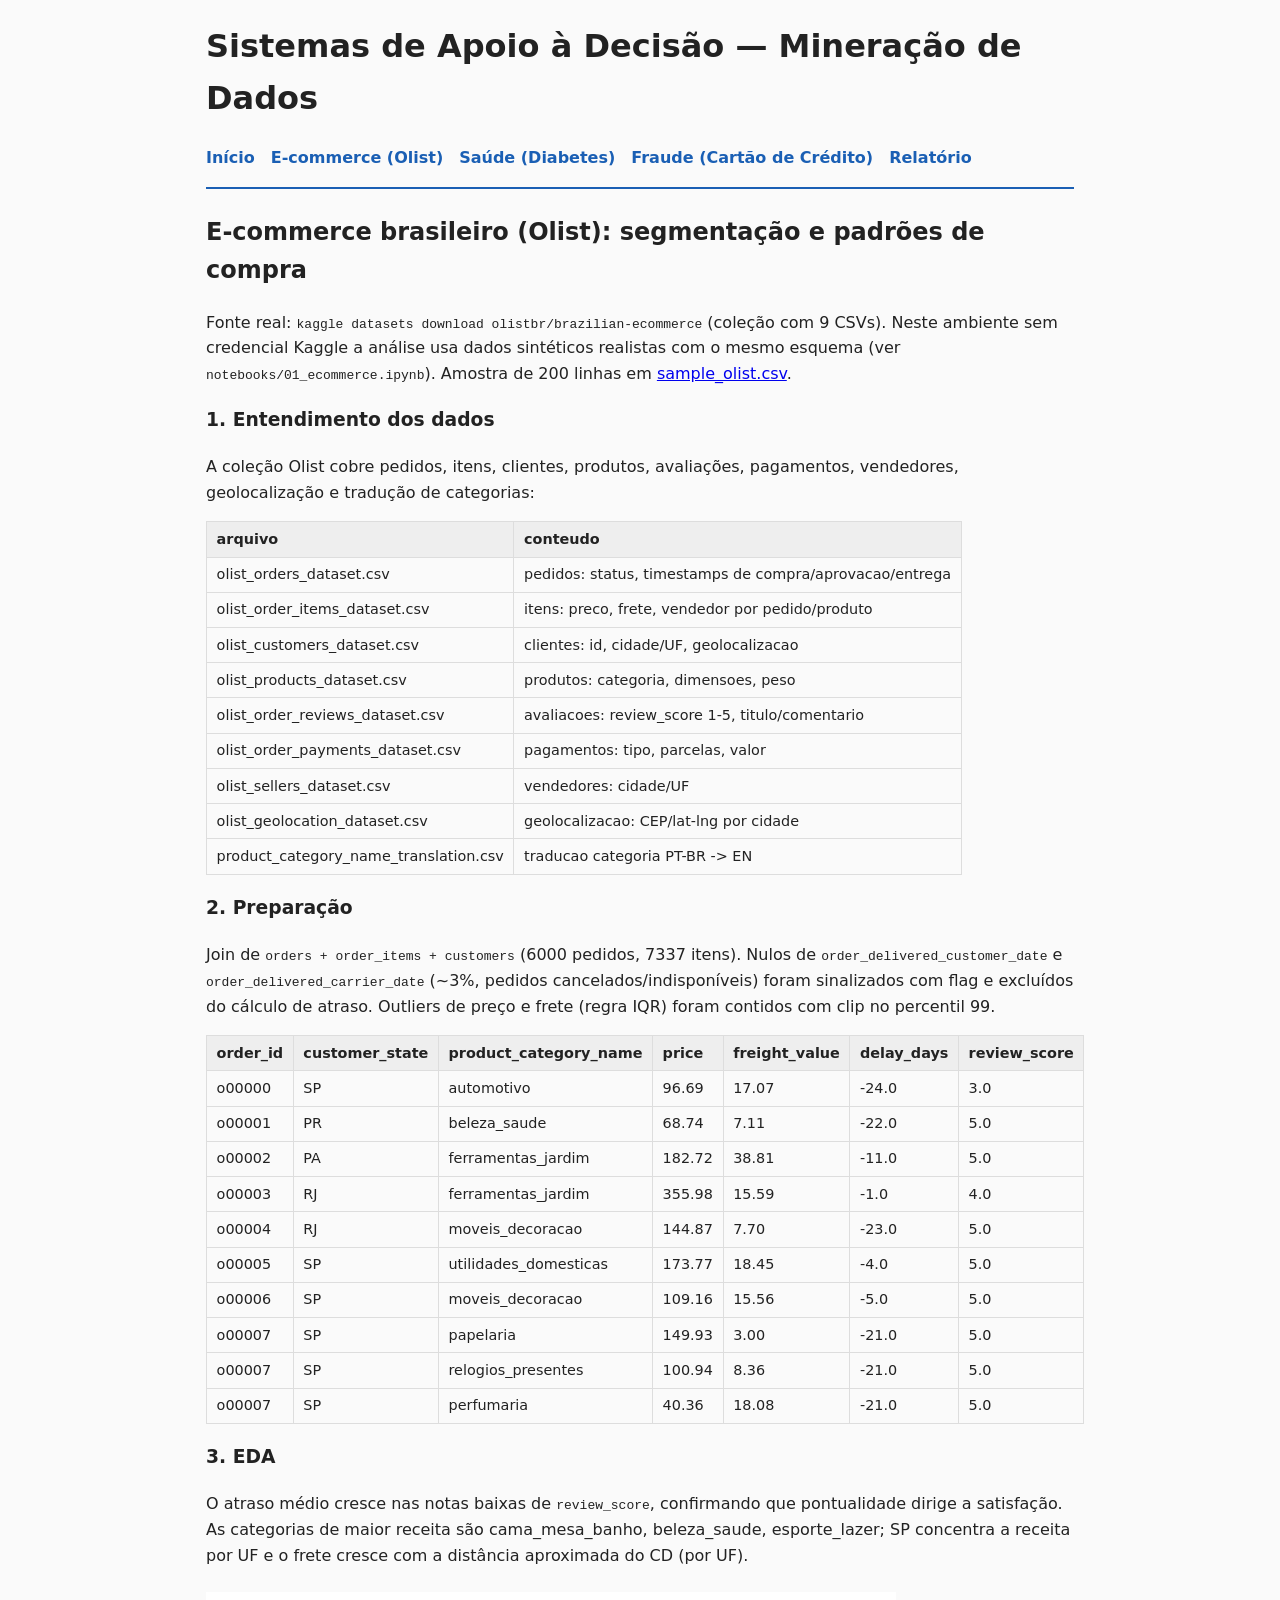
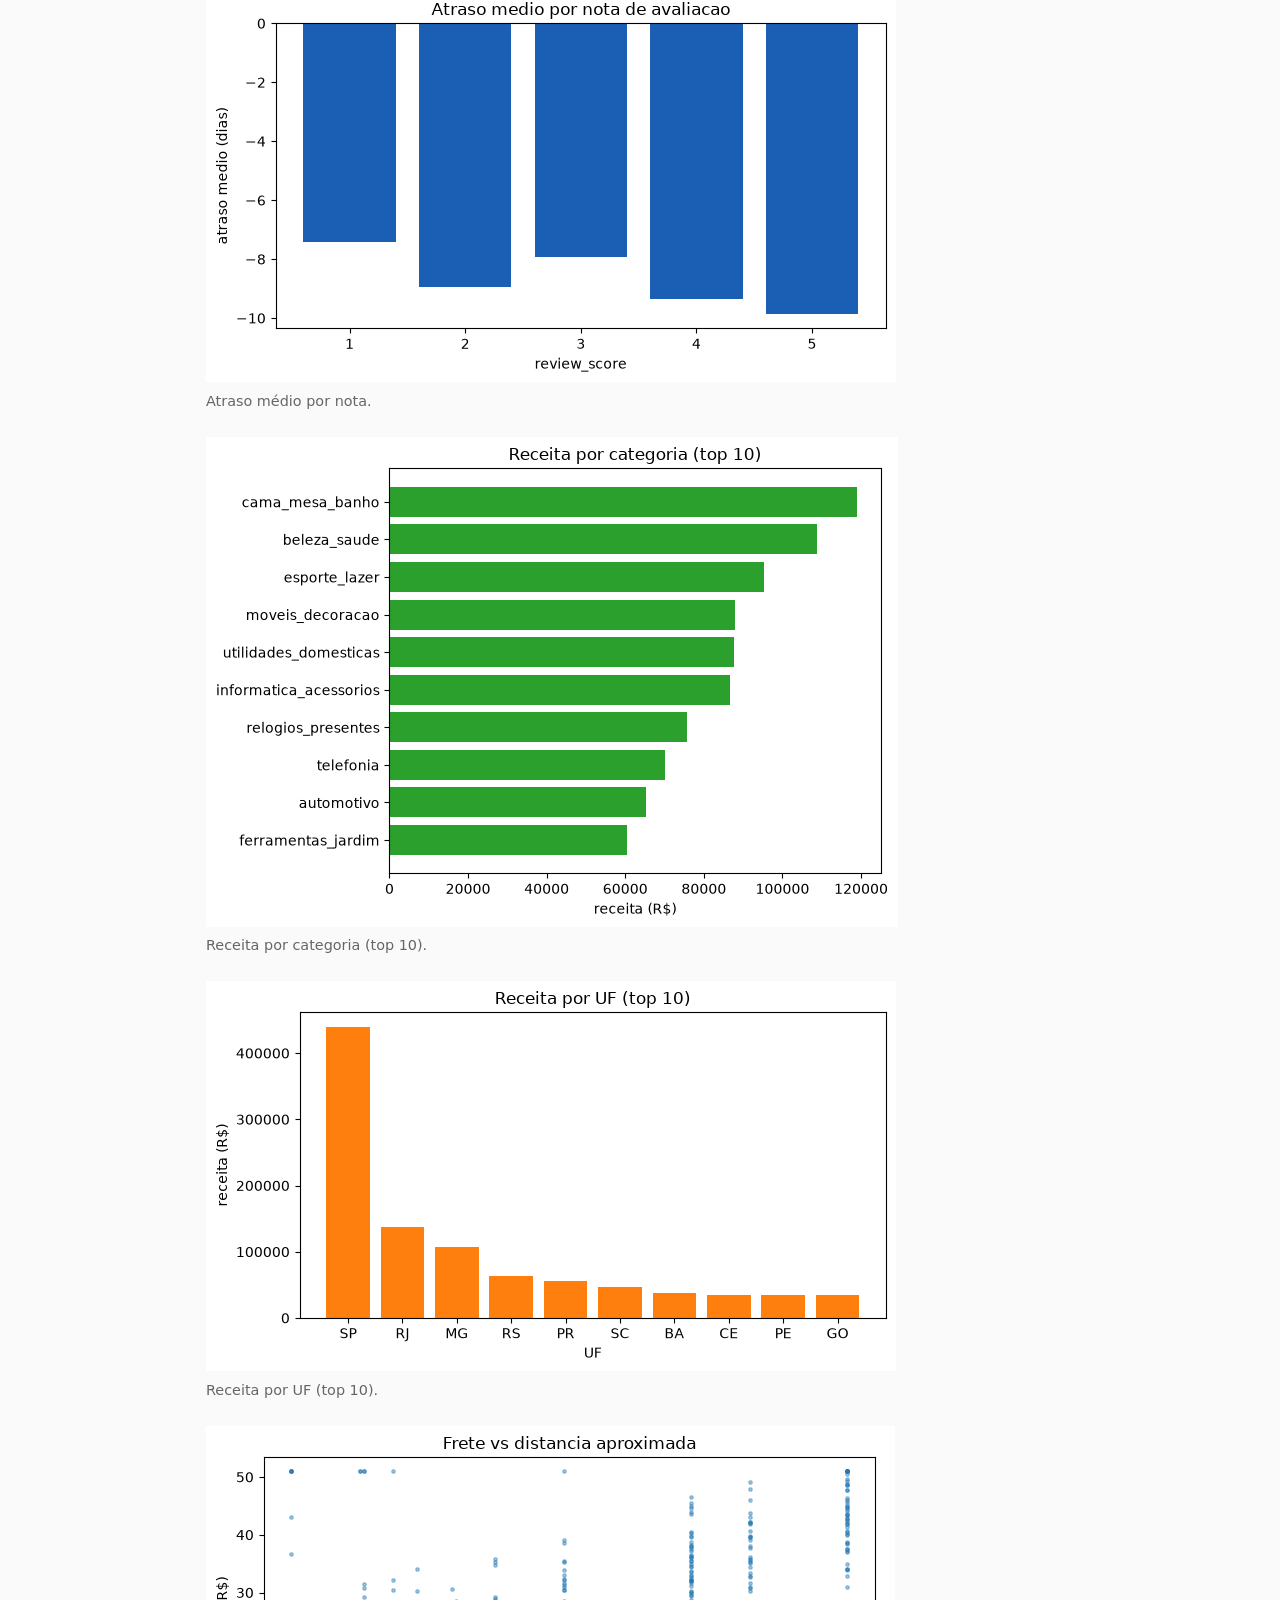
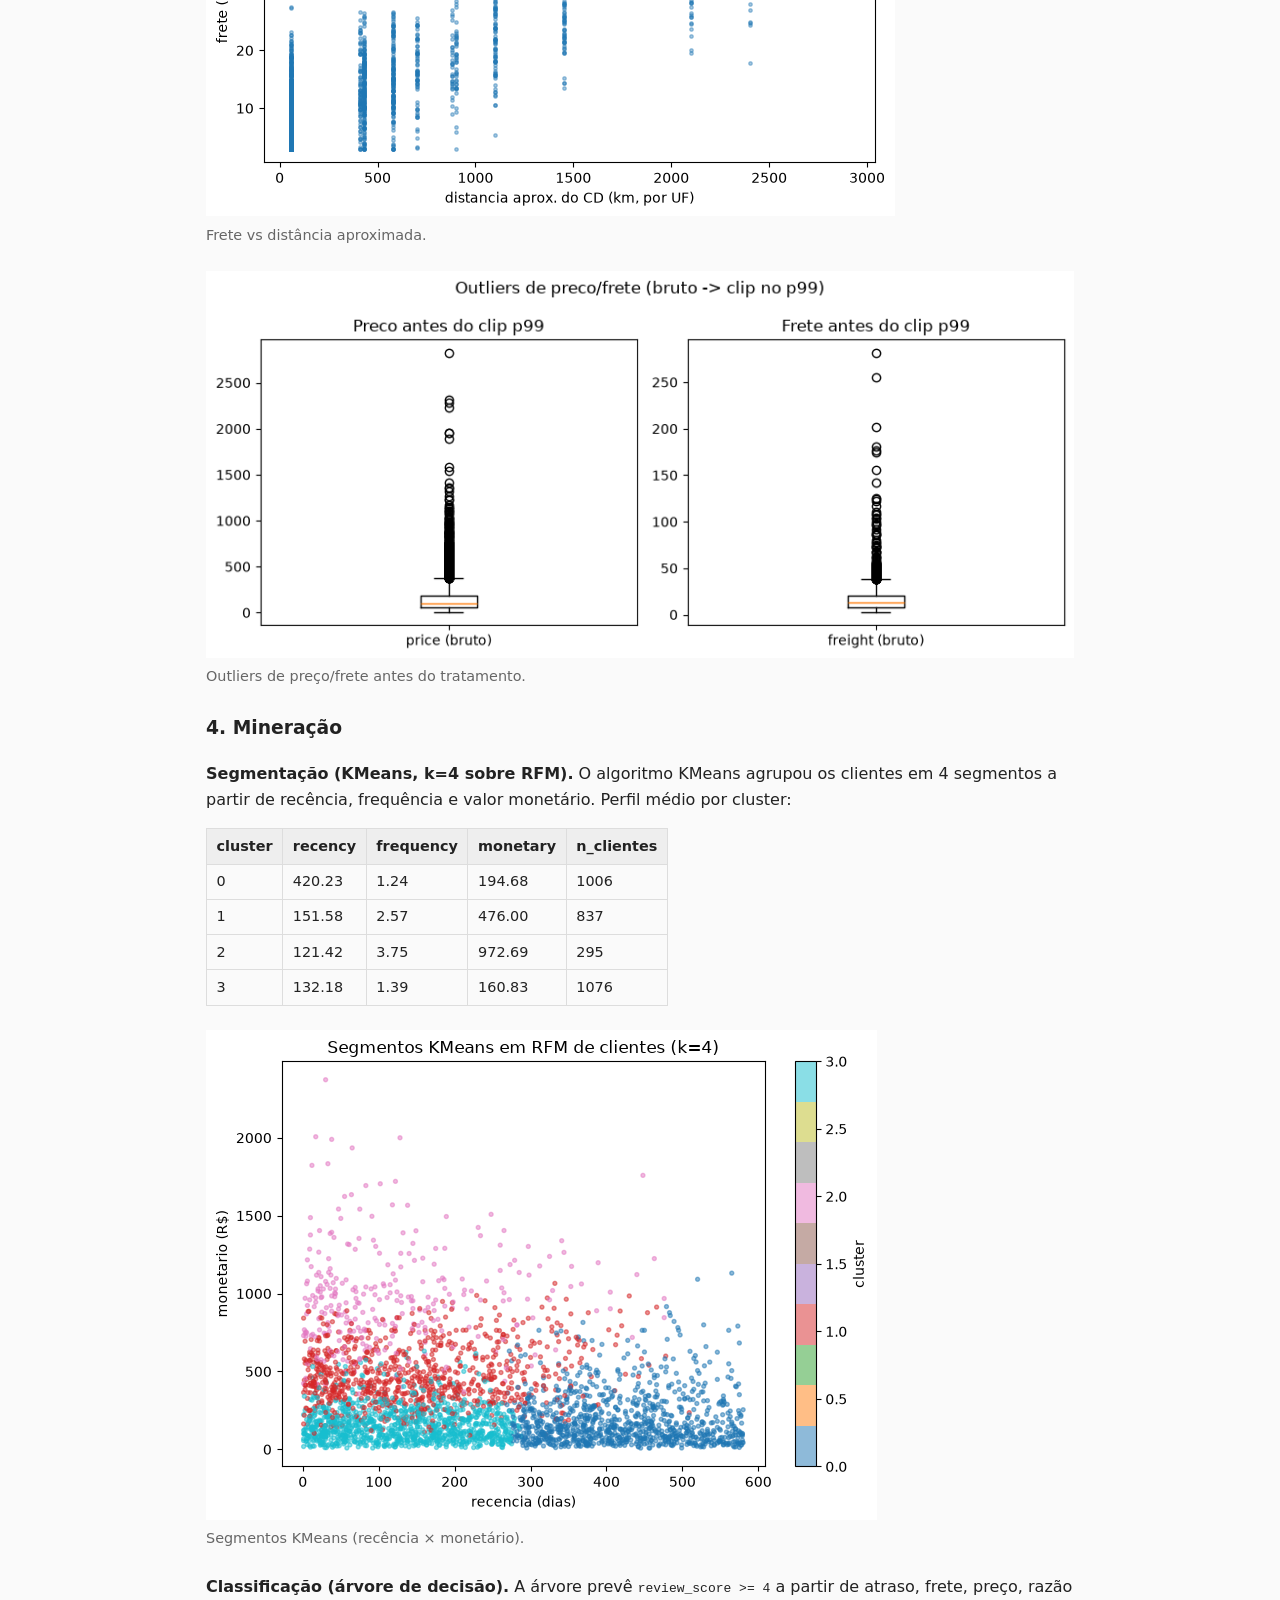
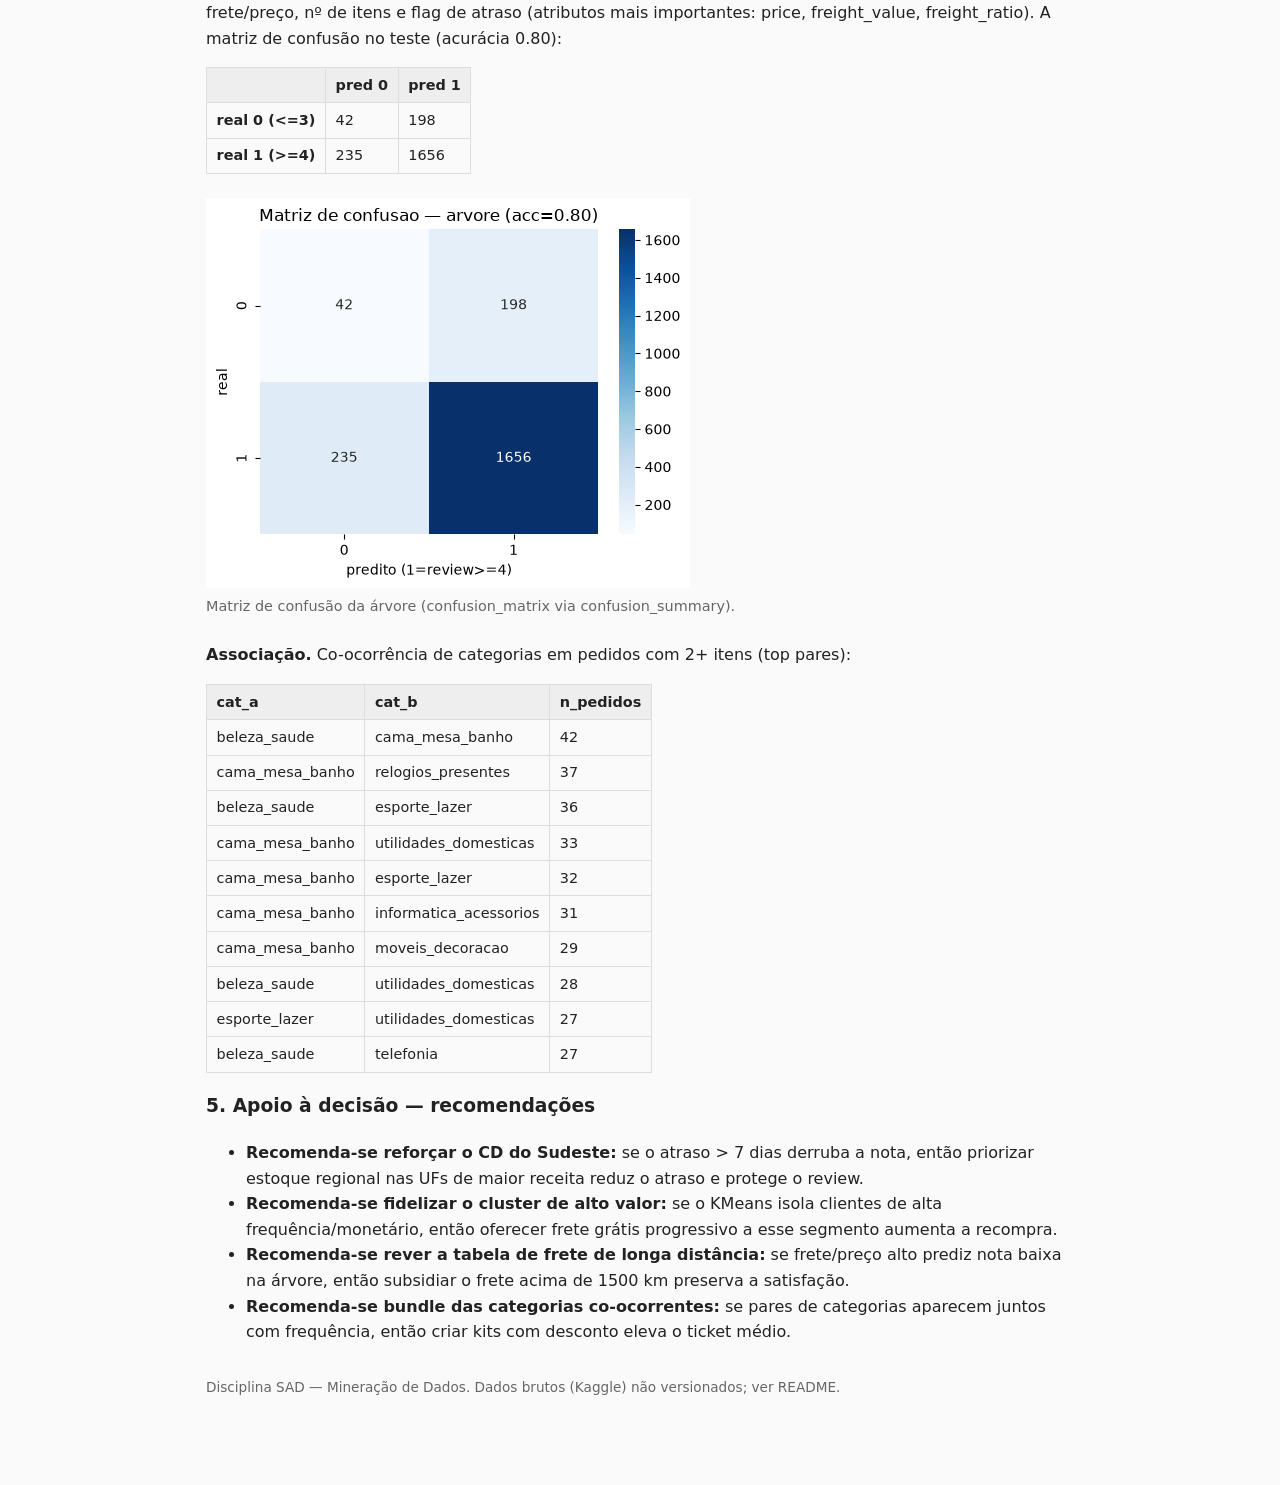
==== docs/ecommerce.html @ c16f474c "feat: análise Olist EDA + mineração + página" ====
<!DOCTYPE html>
<html lang="pt-BR">
<head>
  <meta charset="utf-8">
  <meta name="viewport" content="width=device-width, initial-scale=1">
  <title>E-commerce Olist — Mineração de Dados</title>
  <link rel="stylesheet" href="assets/css/style.css">
</head>
<body>
  <header>
    <h1>Sistemas de Apoio à Decisão — Mineração de Dados</h1>
    <nav>
      <ul>
        <li><a href="index.html">Início</a></li>
        <li><a href="ecommerce.html">E-commerce (Olist)</a></li>
        <li><a href="saude.html">Saúde (Diabetes)</a></li>
        <li><a href="fraude.html">Fraude (Cartão de Crédito)</a></li>
        <li><a href="relatorio.html">Relatório</a></li>
      </ul>
    </nav>
  </header>
  <main>
    <h2>E-commerce brasileiro (Olist): segmentação e padrões de compra</h2>
    <p>Fonte real: <code>kaggle datasets download olistbr/brazilian-ecommerce</code>
    (coleção com 9 CSVs). Neste ambiente sem credencial Kaggle a análise usa dados
    sintéticos realistas com o mesmo esquema (ver <code>notebooks/01_ecommerce.ipynb</code>).
    Amostra de 200 linhas em <a href="assets/data/sample_olist.csv">sample_olist.csv</a>.</p>

    <h3>1. Entendimento dos dados</h3>
    <p>A coleção Olist cobre pedidos, itens, clientes, produtos, avaliações, pagamentos,
    vendedores, geolocalização e tradução de categorias:</p>
    <table class="dataframe data-table">
  <thead>
    <tr style="text-align: right;">
      <th>arquivo</th>
      <th>conteudo</th>
    </tr>
  </thead>
  <tbody>
    <tr>
      <td>olist_orders_dataset.csv</td>
      <td>pedidos: status, timestamps de compra/aprovacao/entrega</td>
    </tr>
    <tr>
      <td>olist_order_items_dataset.csv</td>
      <td>itens: preco, frete, vendedor por pedido/produto</td>
    </tr>
    <tr>
      <td>olist_customers_dataset.csv</td>
      <td>clientes: id, cidade/UF, geolocalizacao</td>
    </tr>
    <tr>
      <td>olist_products_dataset.csv</td>
      <td>produtos: categoria, dimensoes, peso</td>
    </tr>
    <tr>
      <td>olist_order_reviews_dataset.csv</td>
      <td>avaliacoes: review_score 1-5, titulo/comentario</td>
    </tr>
    <tr>
      <td>olist_order_payments_dataset.csv</td>
      <td>pagamentos: tipo, parcelas, valor</td>
    </tr>
    <tr>
      <td>olist_sellers_dataset.csv</td>
      <td>vendedores: cidade/UF</td>
    </tr>
    <tr>
      <td>olist_geolocation_dataset.csv</td>
      <td>geolocalizacao: CEP/lat-lng por cidade</td>
    </tr>
    <tr>
      <td>product_category_name_translation.csv</td>
      <td>traducao categoria PT-BR -&gt; EN</td>
    </tr>
  </tbody>
</table>

    <h3>2. Preparação</h3>
    <p>Join de <code>orders + order_items + customers</code> (6000 pedidos,
    7337 itens). Nulos de <code>order_delivered_customer_date</code> e
    <code>order_delivered_carrier_date</code> (~3%, pedidos cancelados/indisponíveis)
    foram sinalizados com flag e excluídos do cálculo de atraso. Outliers de
    preço e frete (regra IQR) foram contidos com clip no percentil 99.</p>
    <table class="dataframe data-table">
  <thead>
    <tr style="text-align: right;">
      <th>order_id</th>
      <th>customer_state</th>
      <th>product_category_name</th>
      <th>price</th>
      <th>freight_value</th>
      <th>delay_days</th>
      <th>review_score</th>
    </tr>
  </thead>
  <tbody>
    <tr>
      <td>o00000</td>
      <td>SP</td>
      <td>automotivo</td>
      <td>96.69</td>
      <td>17.07</td>
      <td>-24.0</td>
      <td>3.0</td>
    </tr>
    <tr>
      <td>o00001</td>
      <td>PR</td>
      <td>beleza_saude</td>
      <td>68.74</td>
      <td>7.11</td>
      <td>-22.0</td>
      <td>5.0</td>
    </tr>
    <tr>
      <td>o00002</td>
      <td>PA</td>
      <td>ferramentas_jardim</td>
      <td>182.72</td>
      <td>38.81</td>
      <td>-11.0</td>
      <td>5.0</td>
    </tr>
    <tr>
      <td>o00003</td>
      <td>RJ</td>
      <td>ferramentas_jardim</td>
      <td>355.98</td>
      <td>15.59</td>
      <td>-1.0</td>
      <td>4.0</td>
    </tr>
    <tr>
      <td>o00004</td>
      <td>RJ</td>
      <td>moveis_decoracao</td>
      <td>144.87</td>
      <td>7.70</td>
      <td>-23.0</td>
      <td>5.0</td>
    </tr>
    <tr>
      <td>o00005</td>
      <td>SP</td>
      <td>utilidades_domesticas</td>
      <td>173.77</td>
      <td>18.45</td>
      <td>-4.0</td>
      <td>5.0</td>
    </tr>
    <tr>
      <td>o00006</td>
      <td>SP</td>
      <td>moveis_decoracao</td>
      <td>109.16</td>
      <td>15.56</td>
      <td>-5.0</td>
      <td>5.0</td>
    </tr>
    <tr>
      <td>o00007</td>
      <td>SP</td>
      <td>papelaria</td>
      <td>149.93</td>
      <td>3.00</td>
      <td>-21.0</td>
      <td>5.0</td>
    </tr>
    <tr>
      <td>o00007</td>
      <td>SP</td>
      <td>relogios_presentes</td>
      <td>100.94</td>
      <td>8.36</td>
      <td>-21.0</td>
      <td>5.0</td>
    </tr>
    <tr>
      <td>o00007</td>
      <td>SP</td>
      <td>perfumaria</td>
      <td>40.36</td>
      <td>18.08</td>
      <td>-21.0</td>
      <td>5.0</td>
    </tr>
  </tbody>
</table>

    <h3>3. EDA</h3>
    <p>O atraso médio cresce nas notas baixas de <code>review_score</code>, confirmando
    que pontualidade dirige a satisfação. As categorias de maior receita são cama_mesa_banho, beleza_saude, esporte_lazer;
    SP concentra a receita por UF e o frete cresce com a distância aproximada do CD (por UF).</p>
    <figure><img src="assets/img/olist_atraso_review.png" alt="Atraso médio por review_score"><figcaption>Atraso médio por nota.</figcaption></figure>
    <figure><img src="assets/img/olist_receita_categoria.png" alt="Receita por categoria"><figcaption>Receita por categoria (top 10).</figcaption></figure>
    <figure><img src="assets/img/olist_receita_uf.png" alt="Receita por UF"><figcaption>Receita por UF (top 10).</figcaption></figure>
    <figure><img src="assets/img/olist_frete_distancia.png" alt="Frete vs distância"><figcaption>Frete vs distância aproximada.</figcaption></figure>
    <figure><img src="assets/img/olist_outliers_preco_frete.png" alt="Outliers preço e frete"><figcaption>Outliers de preço/frete antes do tratamento.</figcaption></figure>

    <h3>4. Mineração</h3>
    <p><b>Segmentação (KMeans, k=4 sobre RFM).</b> O algoritmo KMeans agrupou os clientes
    em 4 segmentos a partir de recência, frequência e valor monetário. Perfil médio por cluster:</p>
    <table class="dataframe data-table">
  <thead>
    <tr style="text-align: right;">
      <th>cluster</th>
      <th>recency</th>
      <th>frequency</th>
      <th>monetary</th>
      <th>n_clientes</th>
    </tr>
  </thead>
  <tbody>
    <tr>
      <td>0</td>
      <td>420.23</td>
      <td>1.24</td>
      <td>194.68</td>
      <td>1006</td>
    </tr>
    <tr>
      <td>1</td>
      <td>151.58</td>
      <td>2.57</td>
      <td>476.00</td>
      <td>837</td>
    </tr>
    <tr>
      <td>2</td>
      <td>121.42</td>
      <td>3.75</td>
      <td>972.69</td>
      <td>295</td>
    </tr>
    <tr>
      <td>3</td>
      <td>132.18</td>
      <td>1.39</td>
      <td>160.83</td>
      <td>1076</td>
    </tr>
  </tbody>
</table>
    <figure><img src="assets/img/olist_clusters_rfm.png" alt="Clusters KMeans em RFM"><figcaption>Segmentos KMeans (recência × monetário).</figcaption></figure>
    <p><b>Classificação (árvore de decisão).</b> A árvore prevê <code>review_score &gt;= 4</code>
    a partir de atraso, frete, preço, razão frete/preço, nº de itens e flag de atraso
    (atributos mais importantes: price, freight_value, freight_ratio). A matriz de confusão no teste (acurácia 0.80):</p>
    <table class="dataframe data-table">
  <thead>
    <tr style="text-align: right;">
      <th></th>
      <th>pred 0</th>
      <th>pred 1</th>
    </tr>
  </thead>
  <tbody>
    <tr>
      <th>real 0 (&lt;=3)</th>
      <td>42</td>
      <td>198</td>
    </tr>
    <tr>
      <th>real 1 (&gt;=4)</th>
      <td>235</td>
      <td>1656</td>
    </tr>
  </tbody>
</table>
    <figure><img src="assets/img/olist_matriz_confusao.png" alt="Matriz de confusão"><figcaption>Matriz de confusão da árvore (confusion_matrix via confusion_summary).</figcaption></figure>
    <p><b>Associação.</b> Co-ocorrência de categorias em pedidos com 2+ itens (top pares):</p>
    <table class="dataframe data-table">
  <thead>
    <tr style="text-align: right;">
      <th>cat_a</th>
      <th>cat_b</th>
      <th>n_pedidos</th>
    </tr>
  </thead>
  <tbody>
    <tr>
      <td>beleza_saude</td>
      <td>cama_mesa_banho</td>
      <td>42</td>
    </tr>
    <tr>
      <td>cama_mesa_banho</td>
      <td>relogios_presentes</td>
      <td>37</td>
    </tr>
    <tr>
      <td>beleza_saude</td>
      <td>esporte_lazer</td>
      <td>36</td>
    </tr>
    <tr>
      <td>cama_mesa_banho</td>
      <td>utilidades_domesticas</td>
      <td>33</td>
    </tr>
    <tr>
      <td>cama_mesa_banho</td>
      <td>esporte_lazer</td>
      <td>32</td>
    </tr>
    <tr>
      <td>cama_mesa_banho</td>
      <td>informatica_acessorios</td>
      <td>31</td>
    </tr>
    <tr>
      <td>cama_mesa_banho</td>
      <td>moveis_decoracao</td>
      <td>29</td>
    </tr>
    <tr>
      <td>beleza_saude</td>
      <td>utilidades_domesticas</td>
      <td>28</td>
    </tr>
    <tr>
      <td>esporte_lazer</td>
      <td>utilidades_domesticas</td>
      <td>27</td>
    </tr>
    <tr>
      <td>beleza_saude</td>
      <td>telefonia</td>
      <td>27</td>
    </tr>
  </tbody>
</table>

    <h3>5. Apoio à decisão — recomendações</h3>
    <ul>
      <li><b>Recomenda-se reforçar o CD do Sudeste:</b> se o atraso &gt; 7 dias derruba a nota,
      então priorizar estoque regional nas UFs de maior receita reduz o atraso e protege o review.</li>
      <li><b>Recomenda-se fidelizar o cluster de alto valor:</b> se o KMeans isola clientes de
      alta frequência/monetário, então oferecer frete grátis progressivo a esse segmento
      aumenta a recompra.</li>
      <li><b>Recomenda-se rever a tabela de frete de longa distância:</b> se frete/preço alto
      prediz nota baixa na árvore, então subsidiar o frete acima de 1500 km preserva a satisfação.</li>
      <li><b>Recomenda-se bundle das categorias co-ocorrentes:</b> se pares de categorias
      aparecem juntos com frequência, então criar kits com desconto eleva o ticket médio.</li>
    </ul>
  </main>
  <footer>
    <p>Disciplina SAD — Mineração de Dados. Dados brutos (Kaggle) não versionados; ver README.</p>
  </footer>
</body>
</html>
---- docs/assets/css/style.css ----
:root {
  --bg: #fafafa;
  --fg: #222;
  --accent: #1a5fb4;
  --muted: #666;
  --border: #ddd;
}

* { box-sizing: border-box; }

body {
  margin: 0 auto;
  max-width: 900px;
  padding: 0 1rem 3rem;
  background: var(--bg);
  color: var(--fg);
  font-family: system-ui, -apple-system, "Segoe UI", sans-serif;
  line-height: 1.6;
}

header { border-bottom: 2px solid var(--accent); margin-bottom: 1.5rem; }

nav ul {
  list-style: none;
  display: flex;
  flex-wrap: wrap;
  gap: 1rem;
  padding: 0;
}

nav a { color: var(--accent); text-decoration: none; font-weight: 600; }
nav a:hover { text-decoration: underline; }

table.data-table {
  border-collapse: collapse;
  margin: 1rem 0;
  font-size: 0.9rem;
}

table.data-table th,
table.data-table td {
  border: 1px solid var(--border);
  padding: 0.35rem 0.6rem;
  text-align: left;
}

table.data-table thead { background: #eee; }

img { max-width: 100%; height: auto; }

figure { margin: 1.5rem 0; }
figcaption { color: var(--muted); font-size: 0.9rem; }

footer { margin-top: 2rem; color: var(--muted); font-size: 0.85rem; }
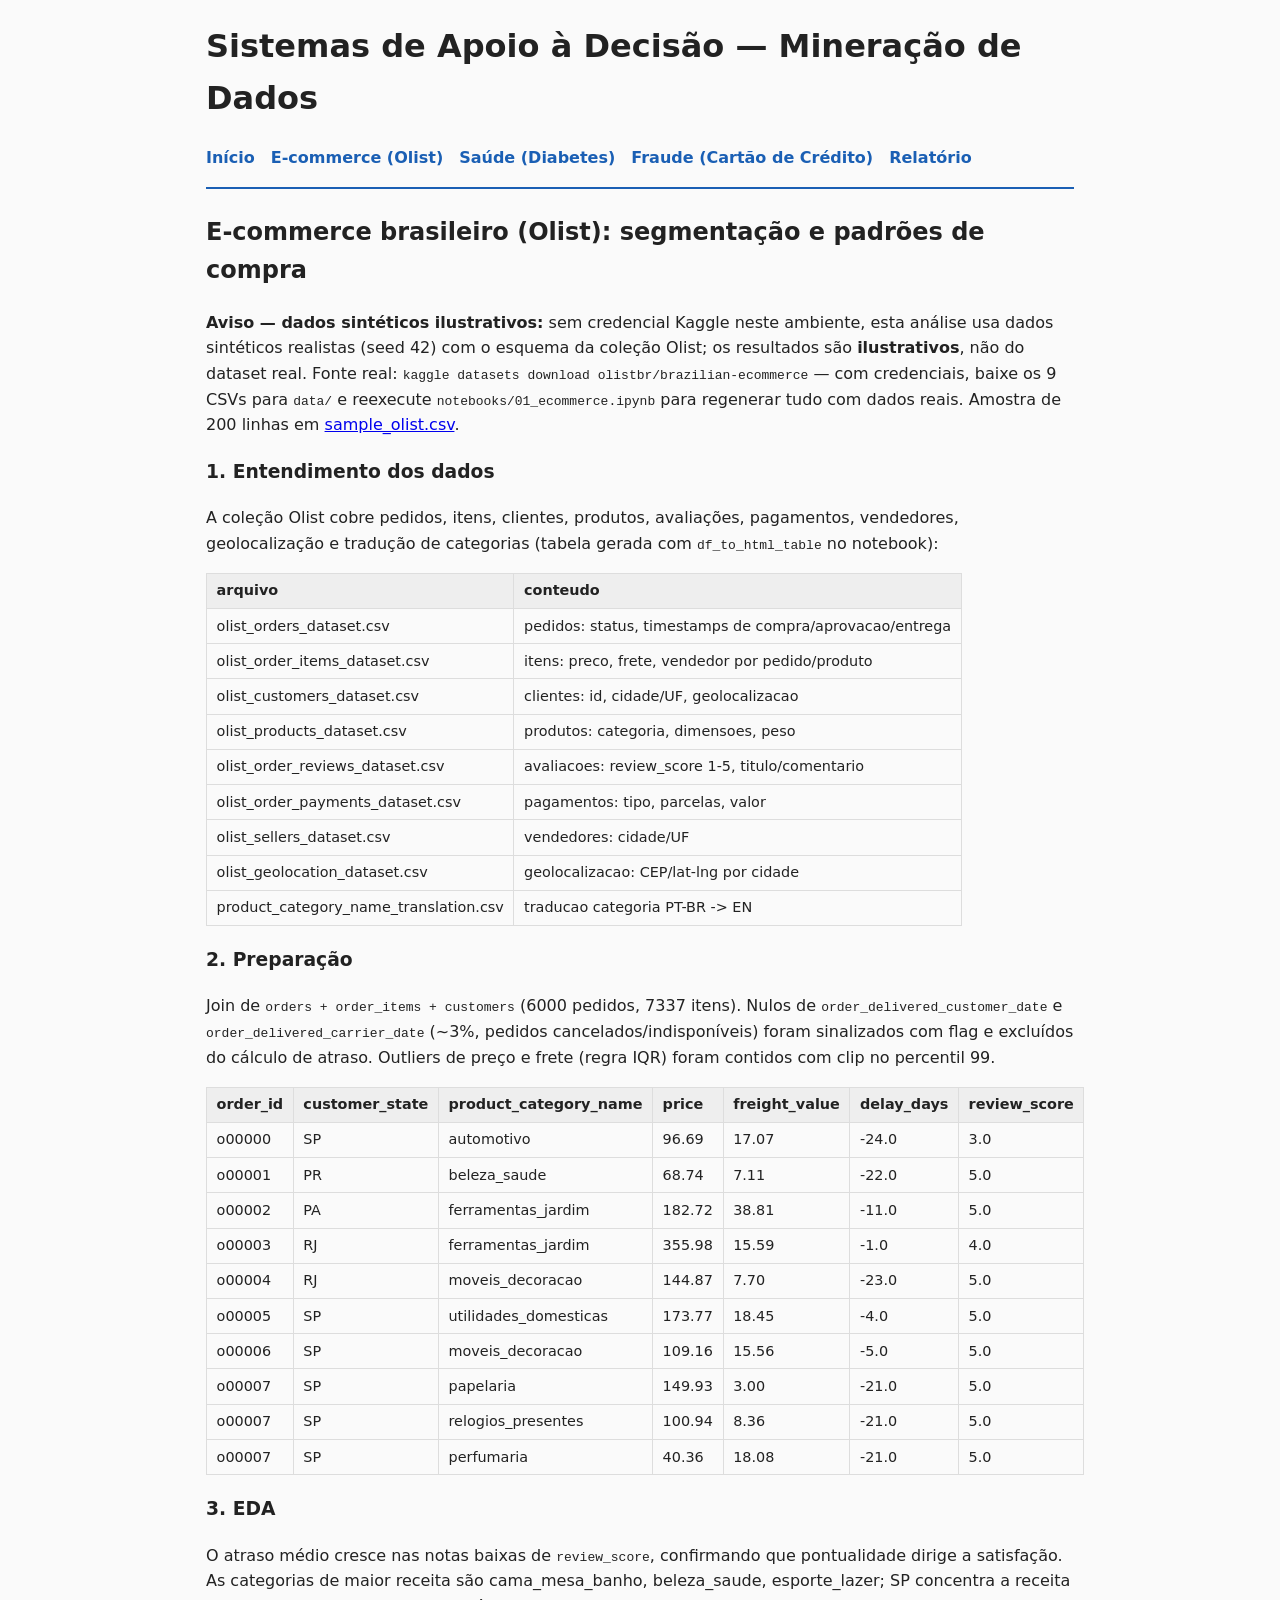
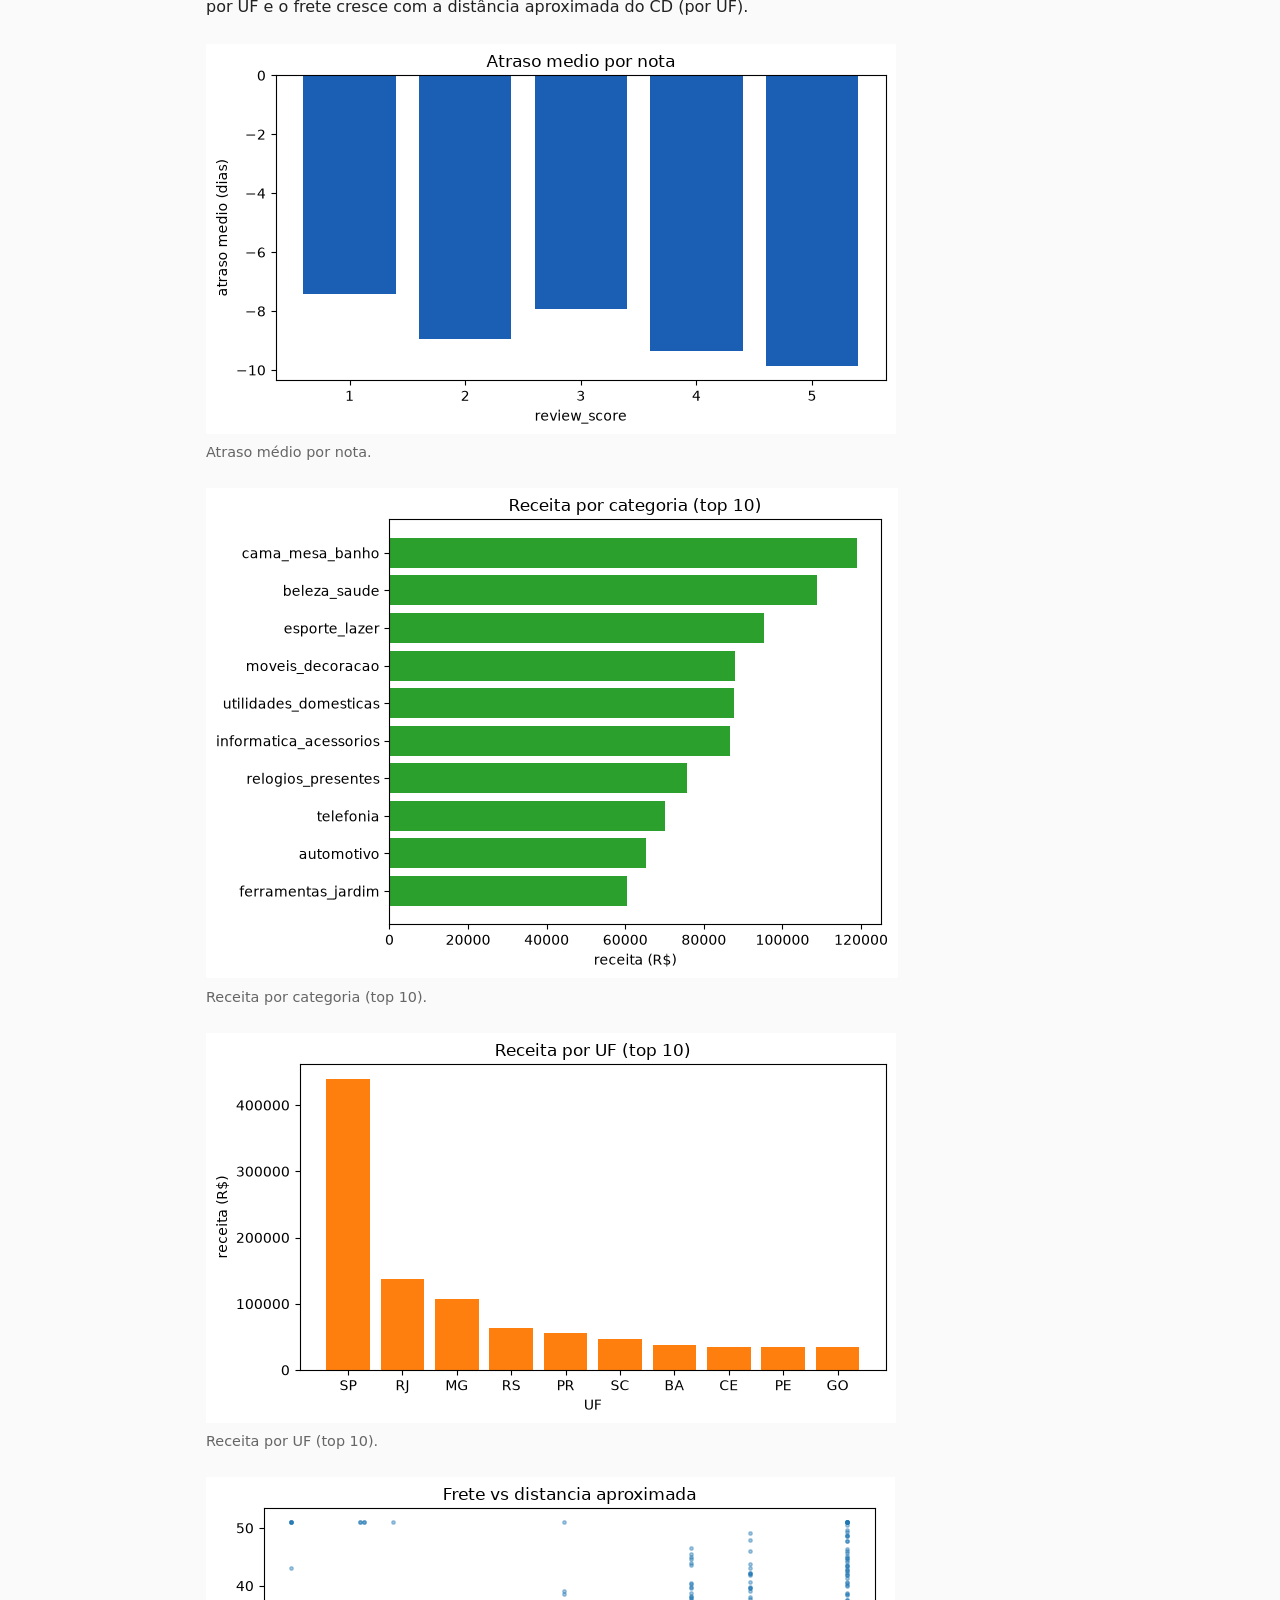
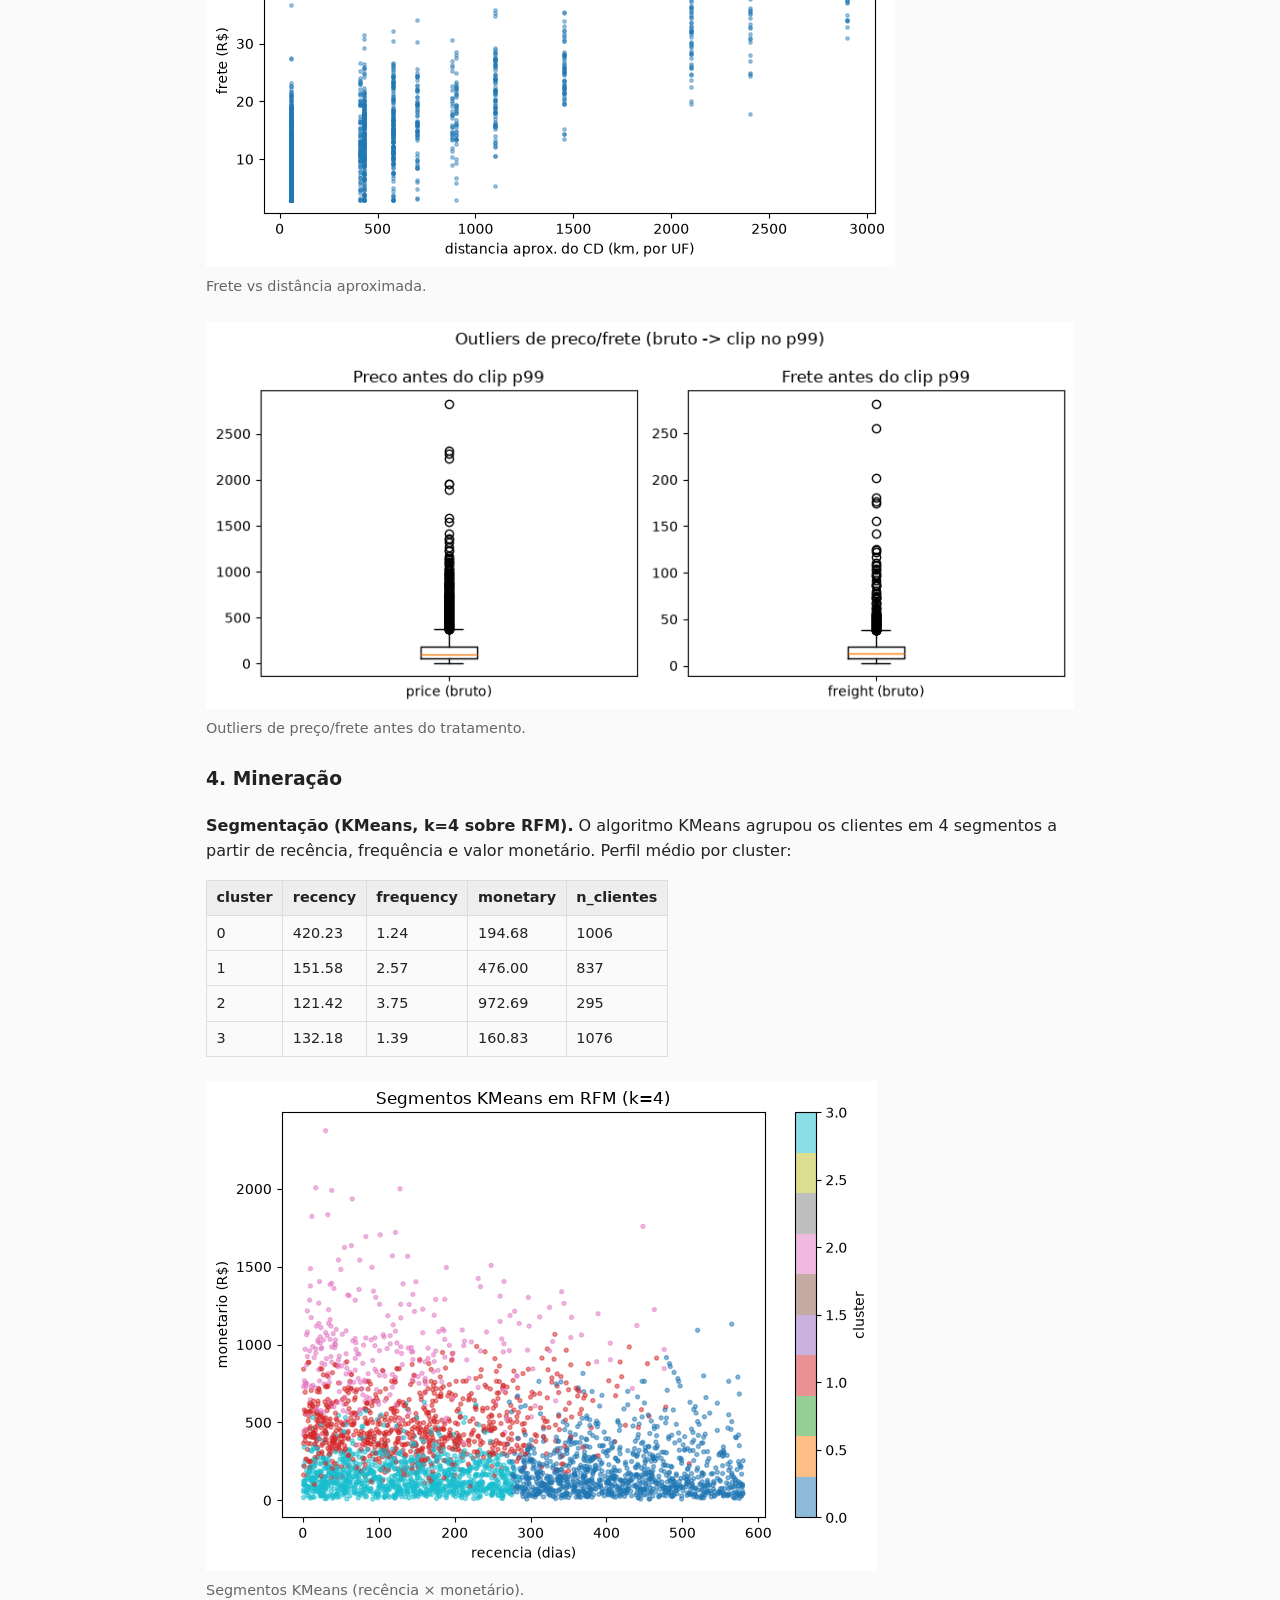
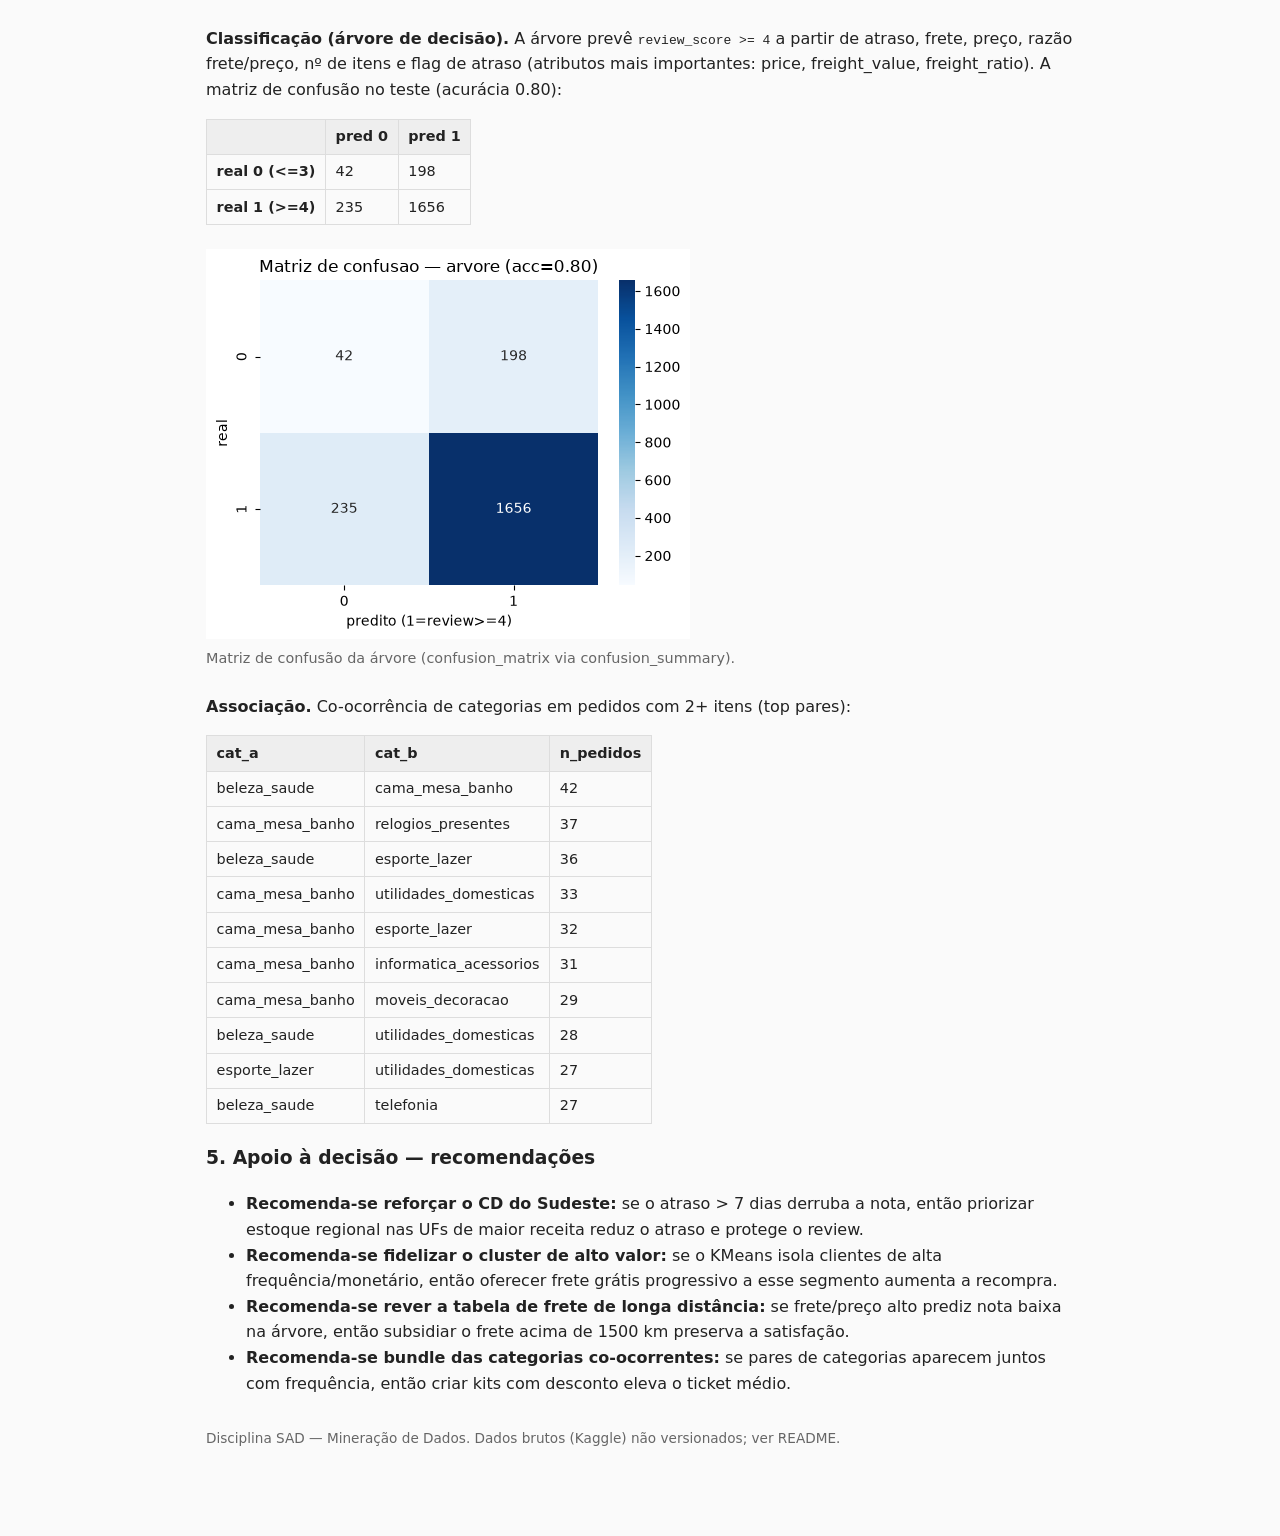
==== commit 7f4392cb: "fix: notebook Olist executável com outputs + disclaimer sintético + sample round(2)" ====
--- a/docs/ecommerce.html
+++ b/docs/ecommerce.html
@@ -21,14 +21,18 @@
   </header>
   <main>
     <h2>E-commerce brasileiro (Olist): segmentação e padrões de compra</h2>
-    <p>Fonte real: <code>kaggle datasets download olistbr/brazilian-ecommerce</code>
-    (coleção com 9 CSVs). Neste ambiente sem credencial Kaggle a análise usa dados
-    sintéticos realistas com o mesmo esquema (ver <code>notebooks/01_ecommerce.ipynb</code>).
+    <p><b>Aviso — dados sintéticos ilustrativos:</b> sem credencial Kaggle neste ambiente,
+    esta análise usa dados sintéticos realistas (seed 42) com o esquema da coleção Olist;
+    os resultados são <b>ilustrativos</b>, não do dataset real. Fonte real:
+    <code>kaggle datasets download olistbr/brazilian-ecommerce</code> — com credenciais,
+    baixe os 9 CSVs para <code>data/</code> e reexecute
+    <code>notebooks/01_ecommerce.ipynb</code> para regenerar tudo com dados reais.
     Amostra de 200 linhas em <a href="assets/data/sample_olist.csv">sample_olist.csv</a>.</p>
 
     <h3>1. Entendimento dos dados</h3>
     <p>A coleção Olist cobre pedidos, itens, clientes, produtos, avaliações, pagamentos,
-    vendedores, geolocalização e tradução de categorias:</p>
+    vendedores, geolocalização e tradução de categorias (tabela gerada com
+    <code>df_to_html_table</code> no notebook):</p>
     <table class="dataframe data-table">
   <thead>
     <tr style="text-align: right;">
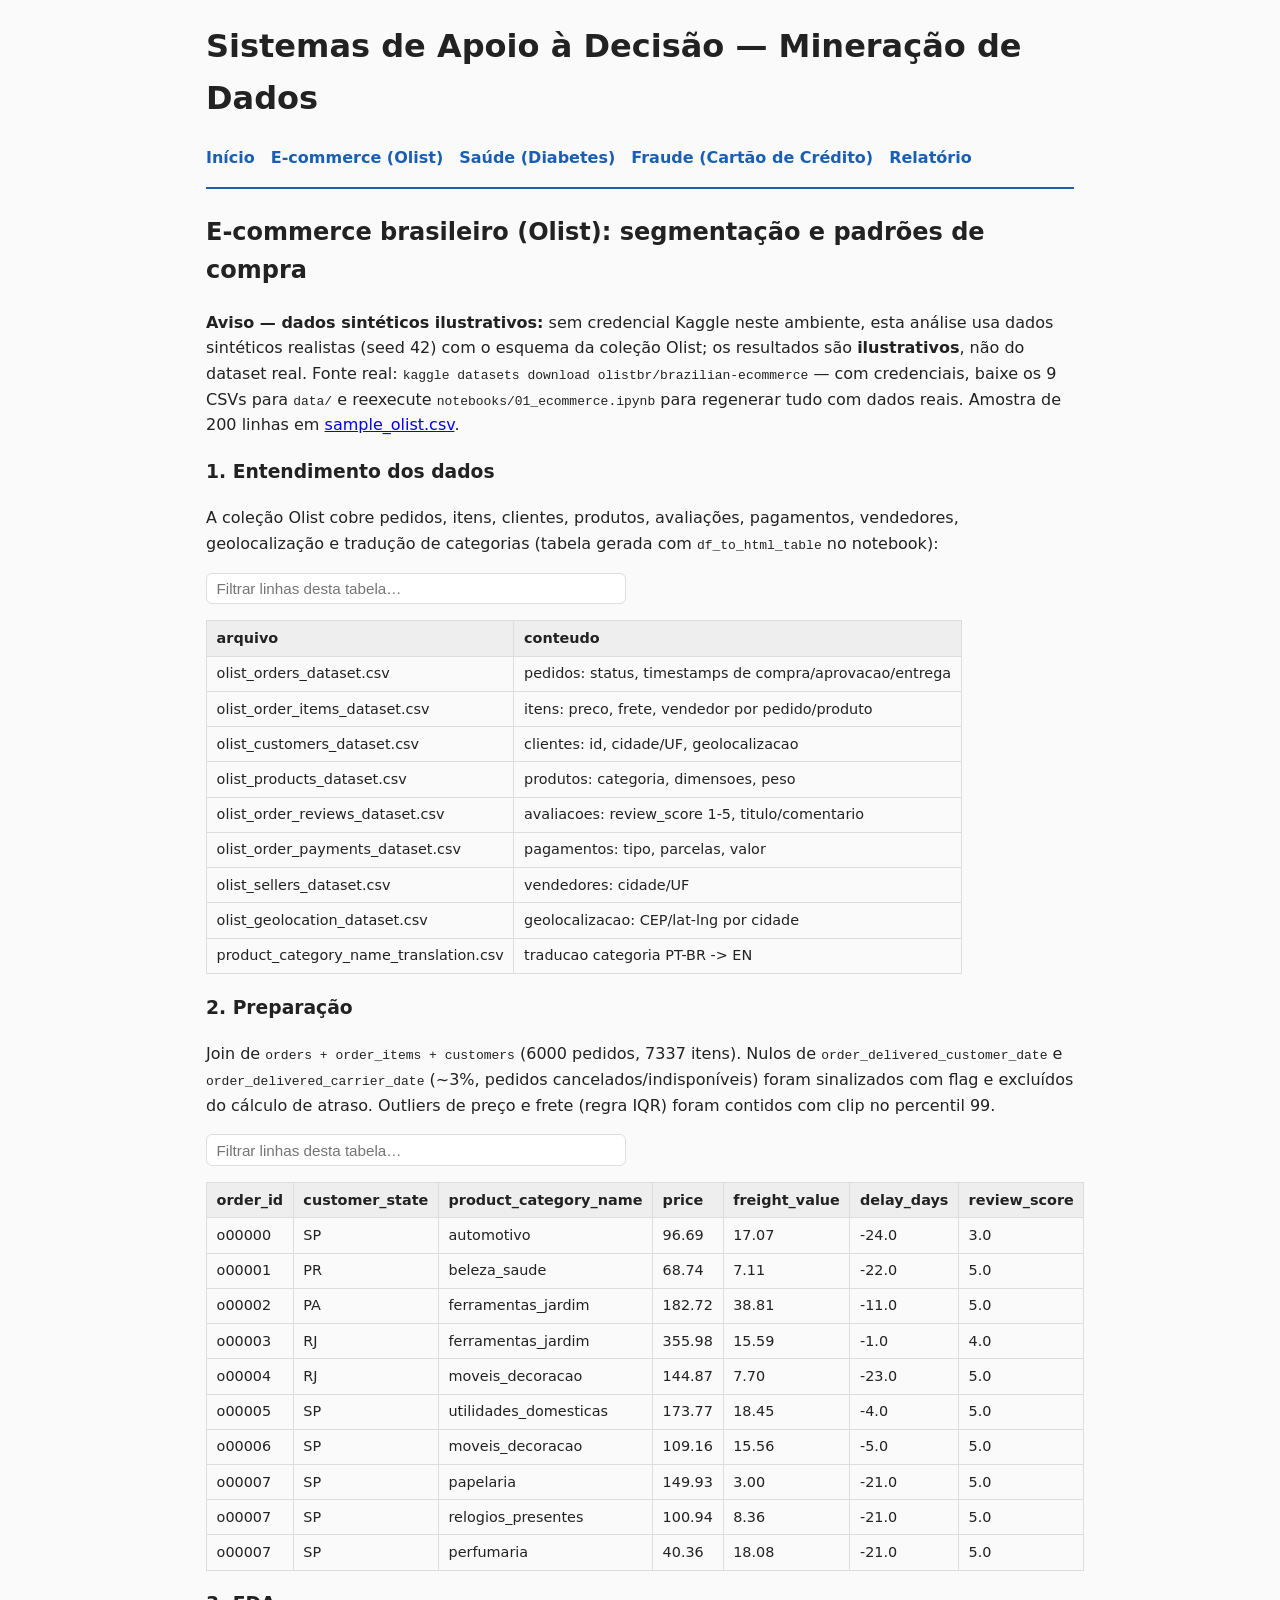
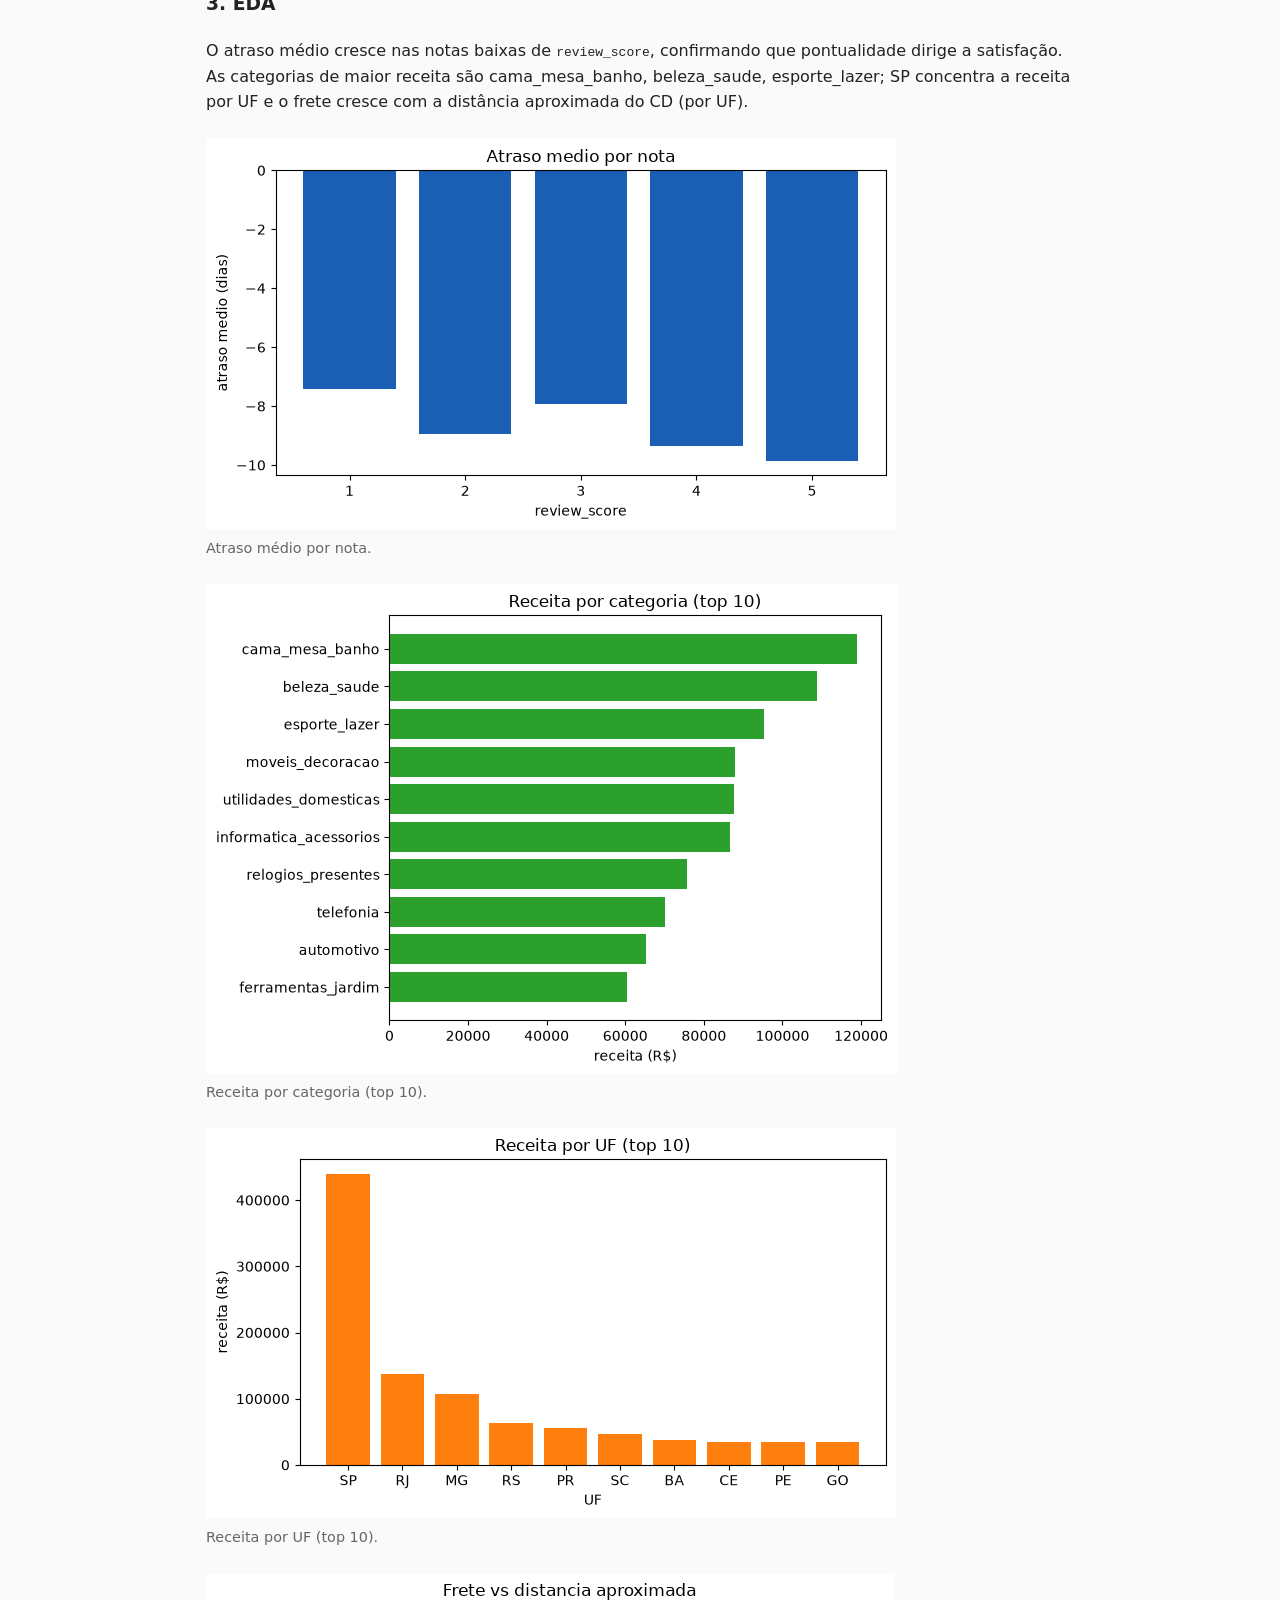
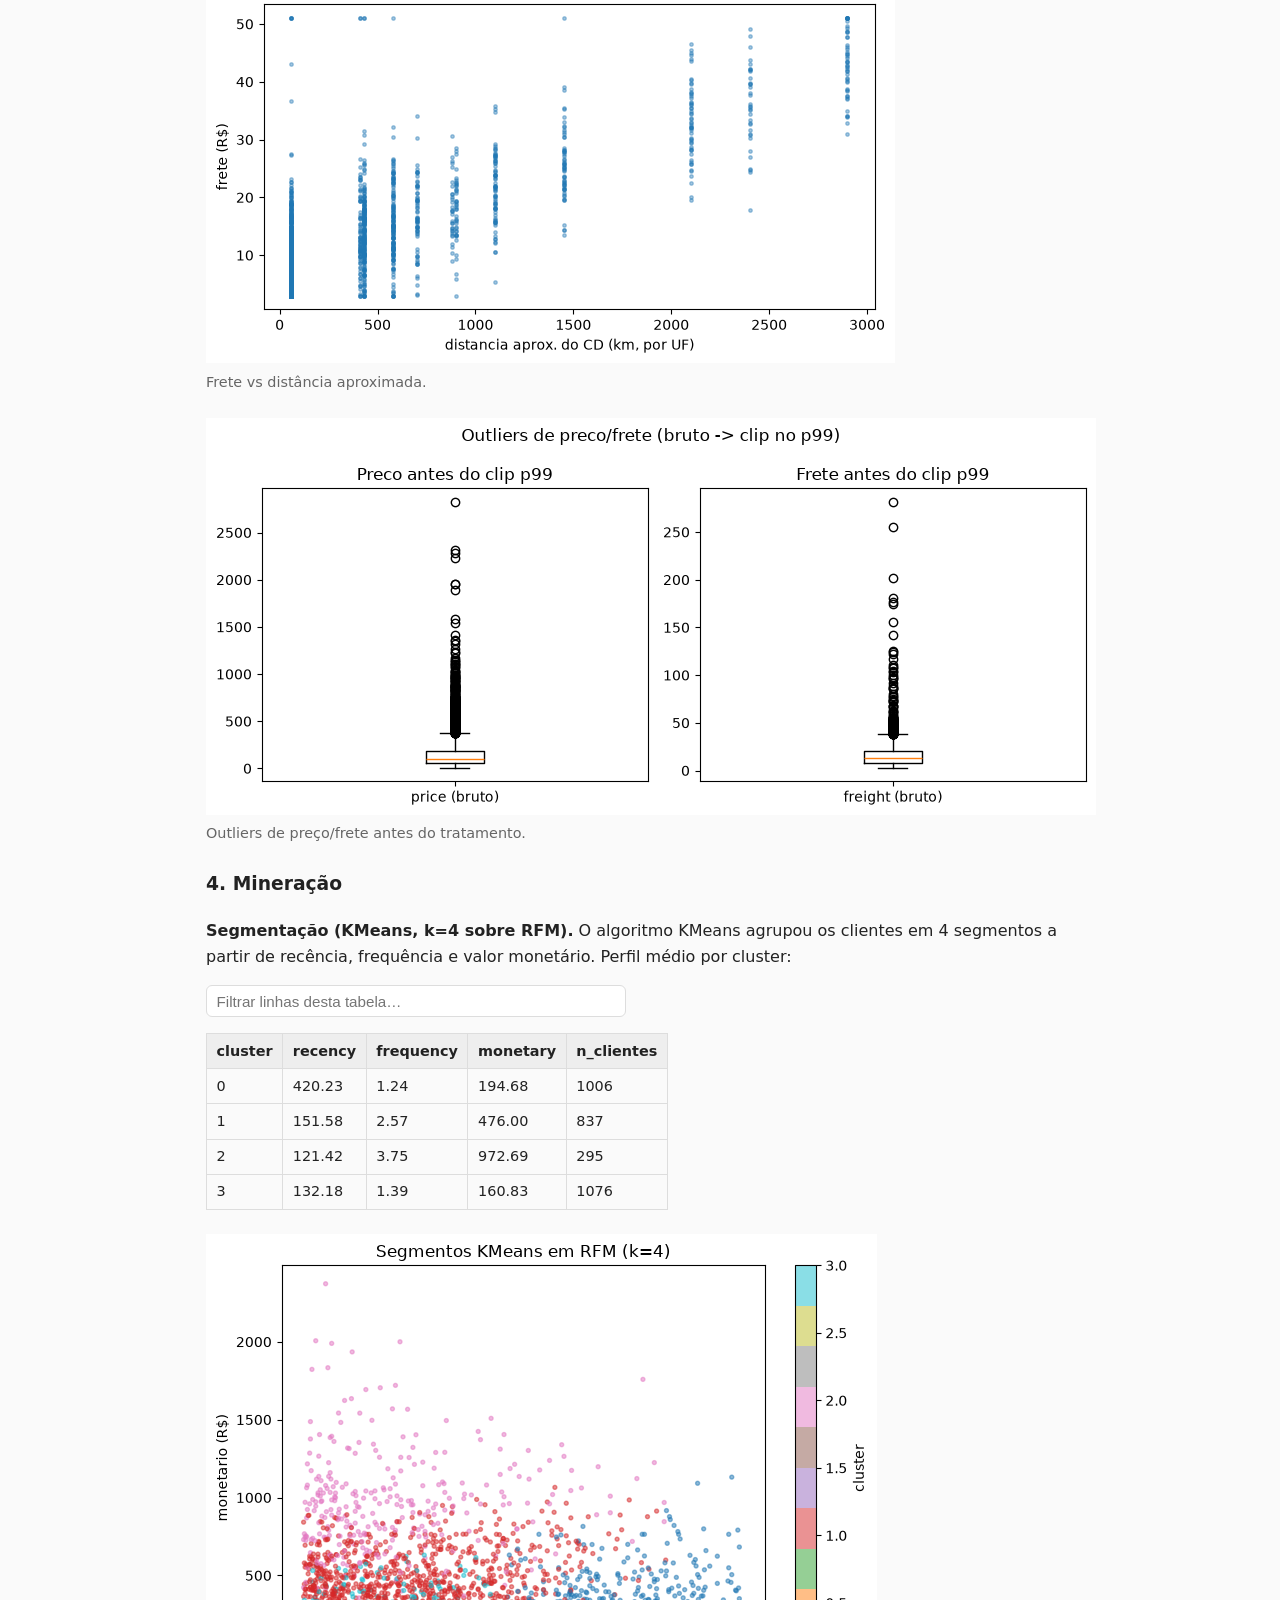
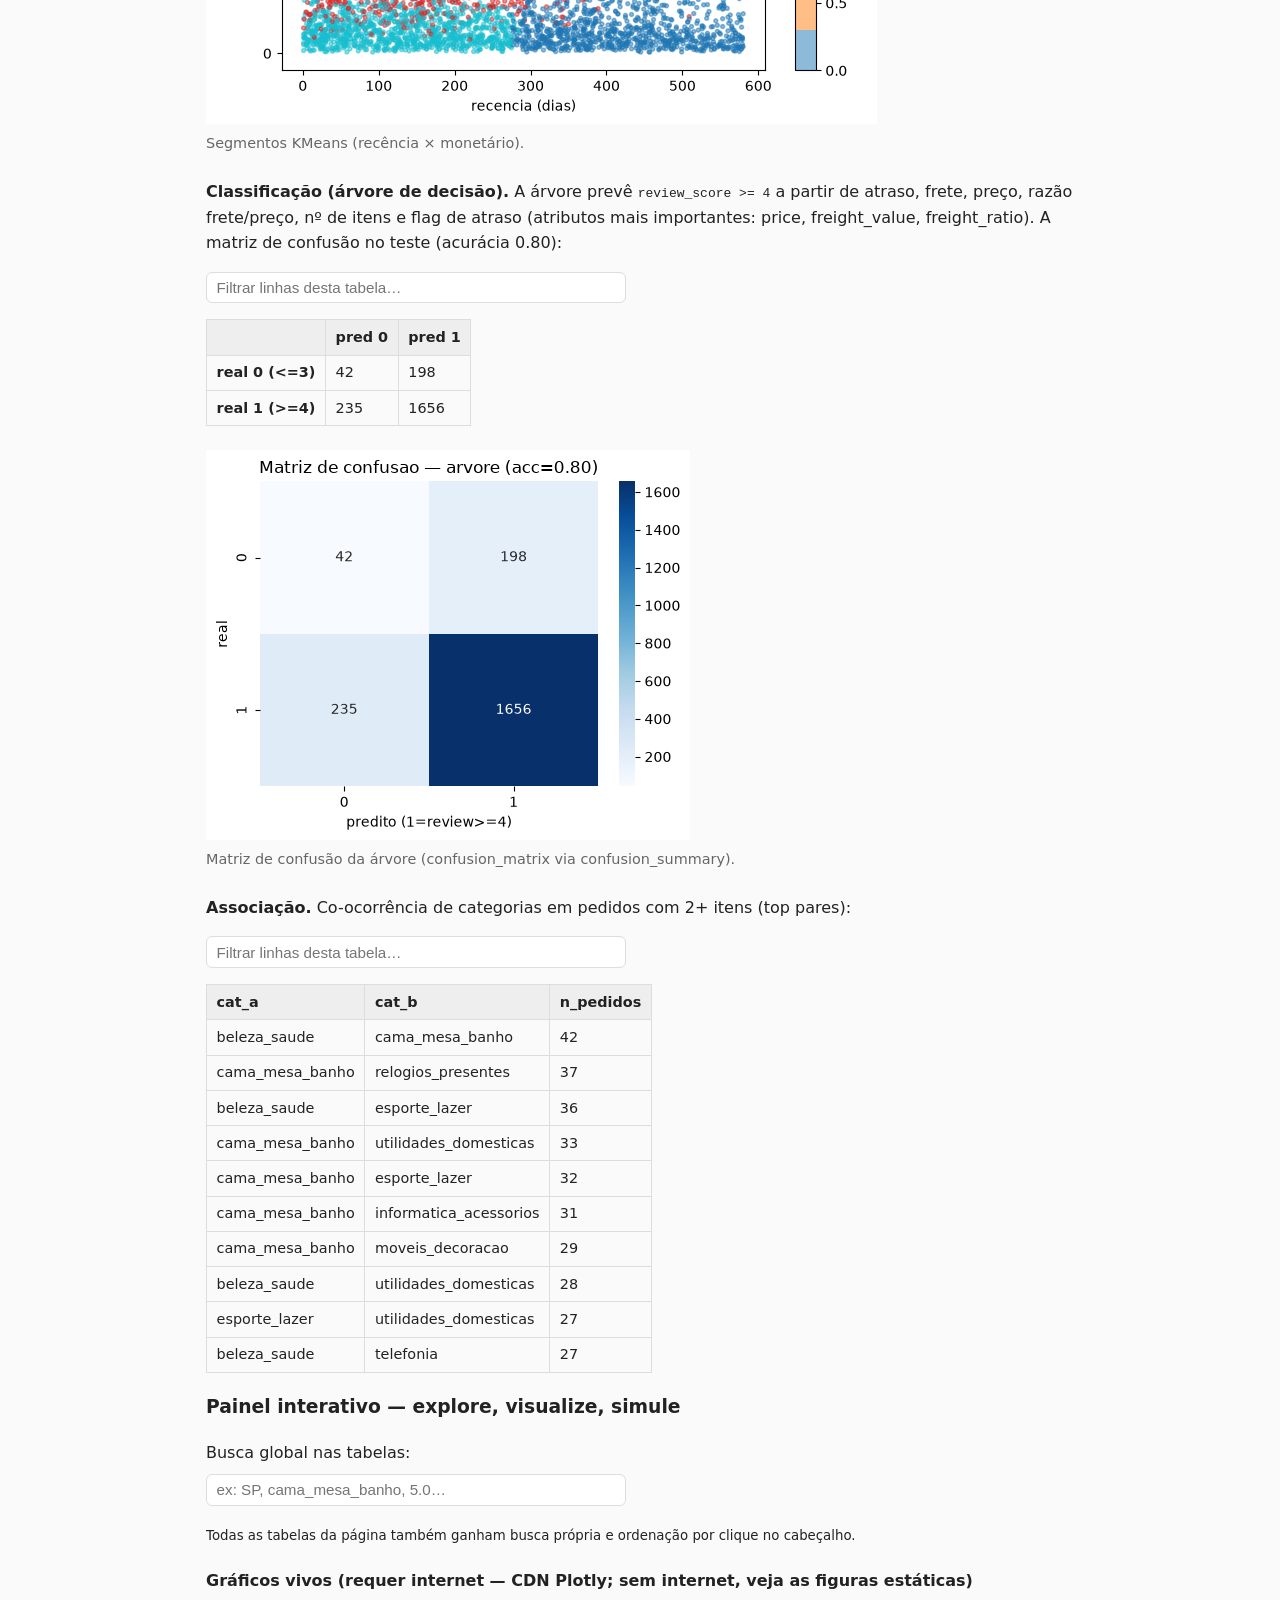
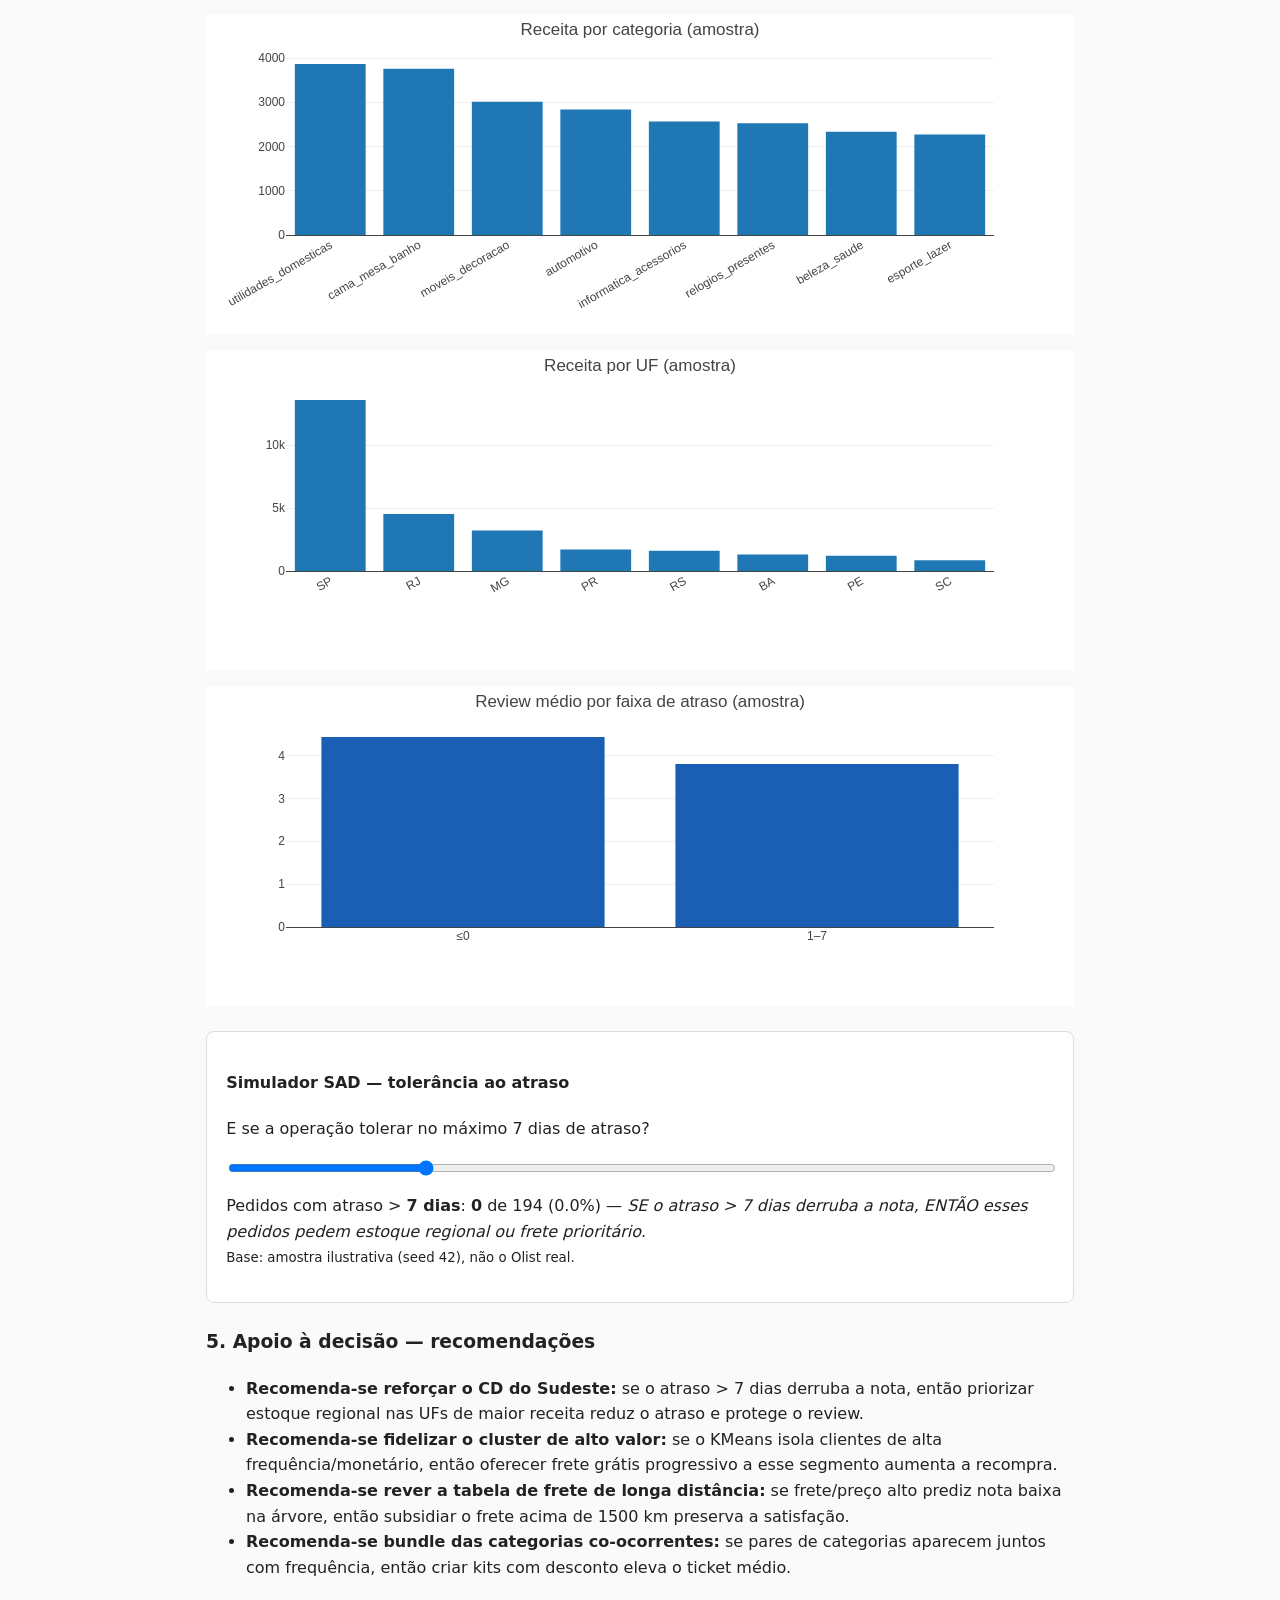
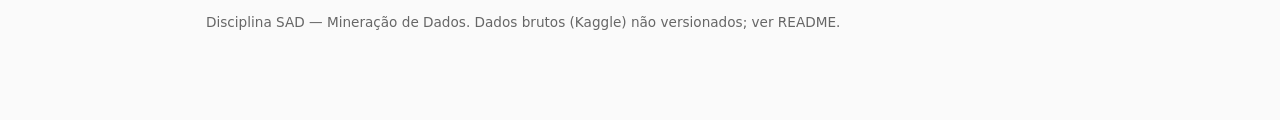
==== commit 017ae73c: "feat: painéis interativos (Plotly+busca+simuladores SAD) nas 3 análises" ====
--- a/docs/ecommerce.html
+++ b/docs/ecommerce.html
@@ -335,6 +335,23 @@
   </tbody>
 </table>
 
+    <h3>Painel interativo — explore, visualize, simule</h3>
+    <p><label>Busca global nas tabelas:
+    <input type="search" id="global-table-filter" placeholder="ex: SP, cama_mesa_banho, 5.0…"></label>
+    <small>Todas as tabelas da página também ganham busca própria e ordenação por clique no cabeçalho.</small></p>
+    <h4>Gráficos vivos (requer internet — CDN Plotly; sem internet, veja as figuras estáticas)</h4>
+    <div id="chart-olist-cat" class="interactive-chart"></div>
+    <div id="chart-olist-uf" class="interactive-chart"></div>
+    <div id="chart-olist-atraso" class="interactive-chart"></div>
+    <div class="sim-box" id="sim-atraso">
+      <h4>Simulador SAD — tolerância ao atraso</h4>
+      <p>E se a operação tolerar no máximo <output id="sim-atraso-val">7</output> dias de atraso?</p>
+      <input type="range" min="0" max="30" step="1" value="7"
+             oninput="document.getElementById('sim-atraso-val').textContent = this.value"
+             aria-label="Atraso máximo tolerado em dias">
+      <p class="sim-result">Carregando…</p>
+    </div>
+
     <h3>5. Apoio à decisão — recomendações</h3>
     <ul>
       <li><b>Recomenda-se reforçar o CD do Sudeste:</b> se o atraso &gt; 7 dias derruba a nota,
@@ -351,5 +368,9 @@
   <footer>
     <p>Disciplina SAD — Mineração de Dados. Dados brutos (Kaggle) não versionados; ver README.</p>
   </footer>
+  <script src="https://cdn.plot.ly/plotly-2.35.2.min.js" defer></script>
+  <script src="assets/js/tables.js" defer></script>
+  <script src="assets/js/charts.js" defer></script>
+  <script src="assets/js/simulators.js" defer></script>
 </body>
 </html>
--- a/docs/assets/css/style.css
+++ b/docs/assets/css/style.css
@@ -46,7 +46,43 @@
 
 table.data-table thead { background: #eee; }
 
-img { max-width: 100%; height: auto; }
+.table-filter,
+#global-table-filter {
+  display: block;
+  width: 100%;
+  max-width: 420px;
+  margin: 0.5rem 0 1rem;
+  padding: 0.4rem 0.6rem;
+  border: 1px solid var(--border);
+  border-radius: 6px;
+  font-size: 0.95rem;
+}
+
+table.dataframe th[data-sortable], table.data-table th { user-select: none; }
+
+.interactive-chart { min-height: 320px; margin: 1rem 0; }
+
+.chart-offline { color: var(--muted); font-size: 0.9rem; }
+
+.sim-box {
+  border: 1px solid var(--border);
+  border-radius: 8px;
+  background: #fff;
+  padding: 1rem 1.2rem;
+  margin: 1.5rem 0;
+}
+
+.sim-box input[type="range"] { width: 100%; }
+
+.sim-box label { display: block; margin: 0.4rem 0; }
+
+.sim-box input[type="number"], .sim-box select {
+  padding: 0.3rem 0.5rem;
+  border: 1px solid var(--border);
+  border-radius: 6px;
+}
+
+.sim-result { margin-top: 0.6rem; }
 
 figure { margin: 1.5rem 0; }
 figcaption { color: var(--muted); font-size: 0.9rem; }
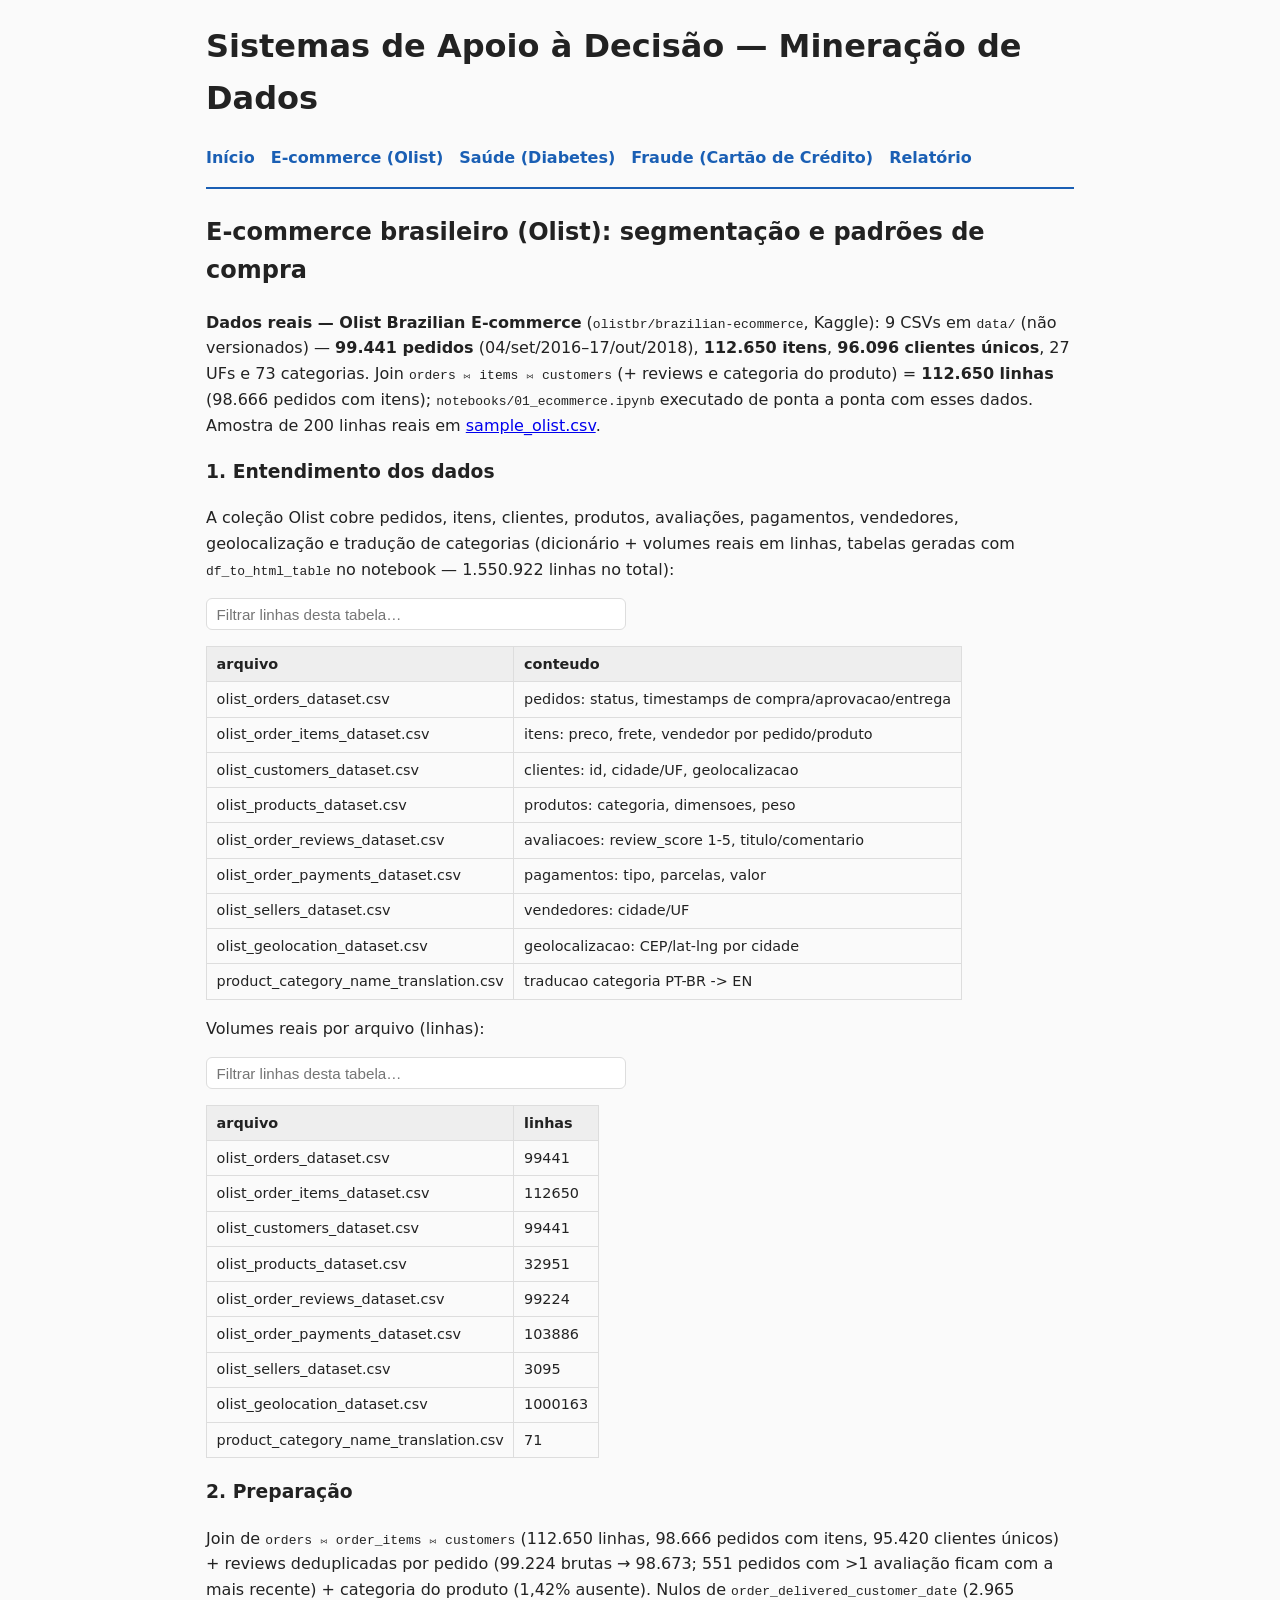
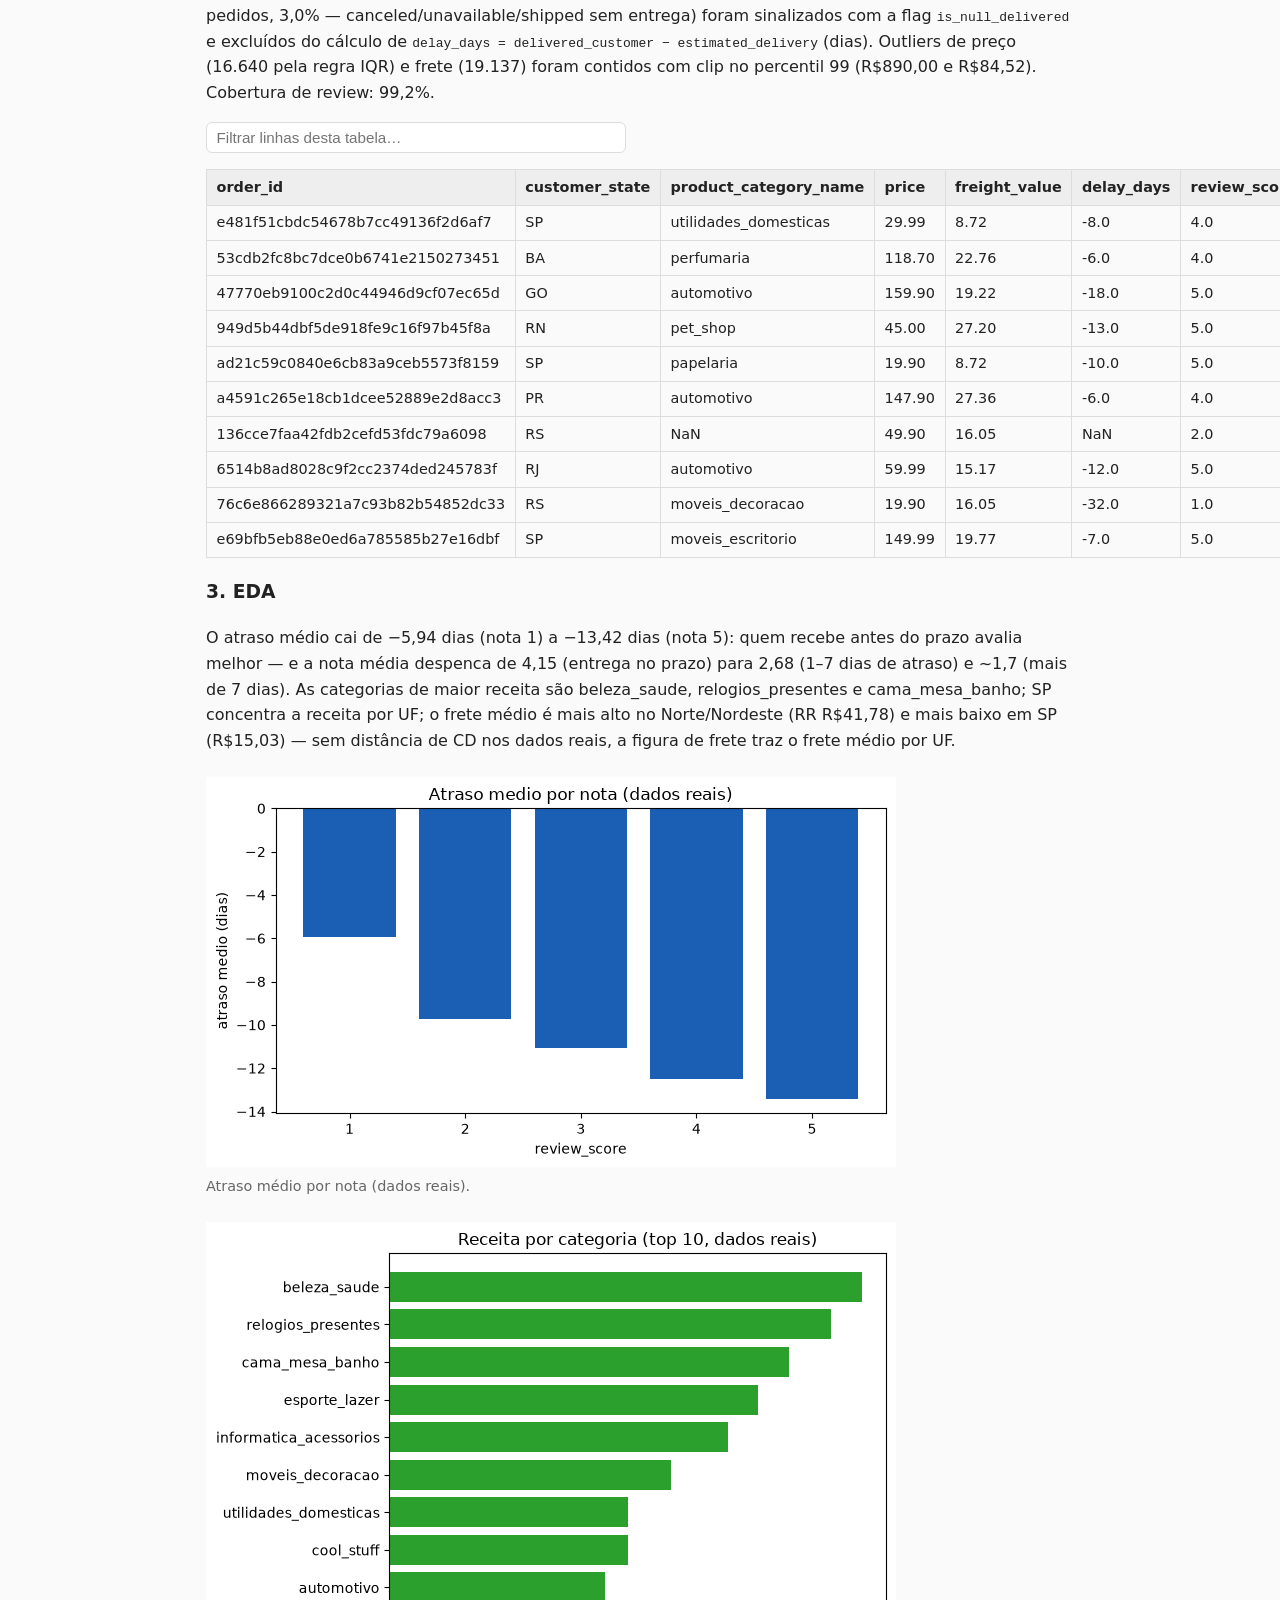
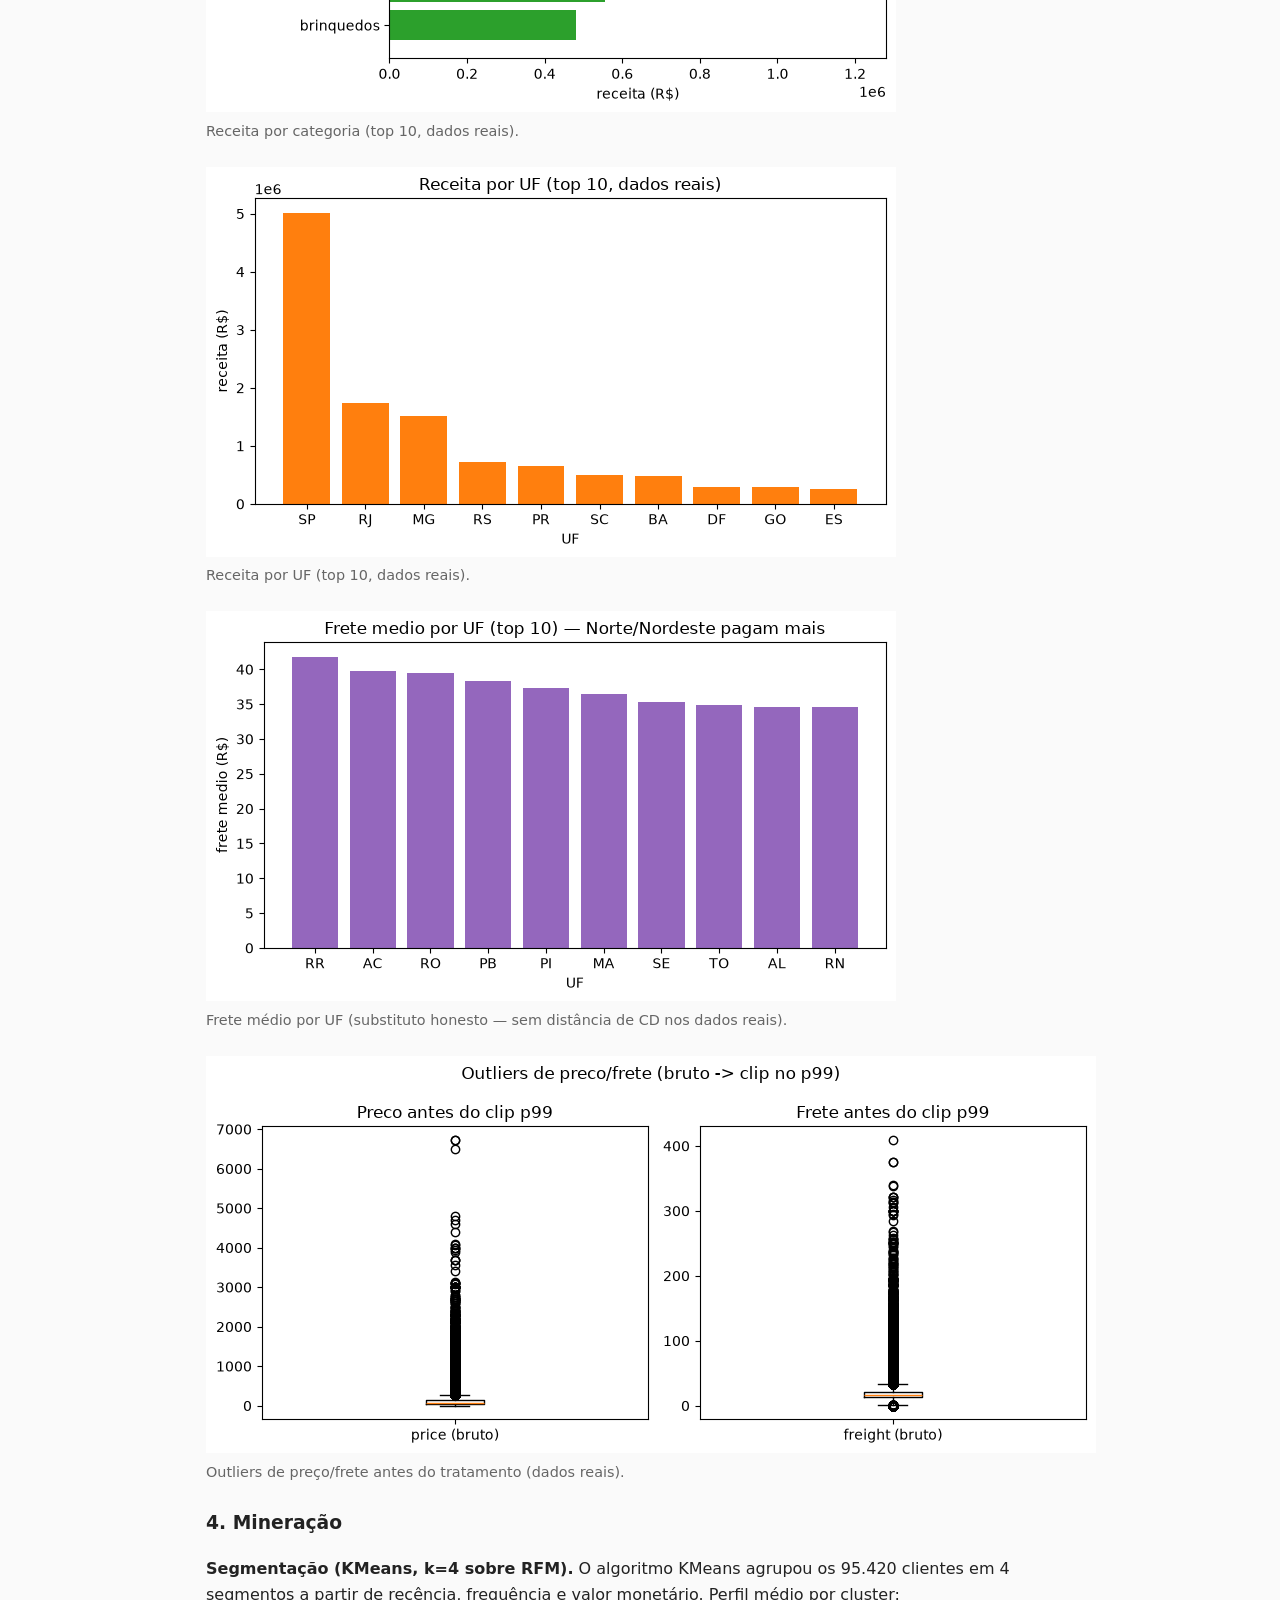
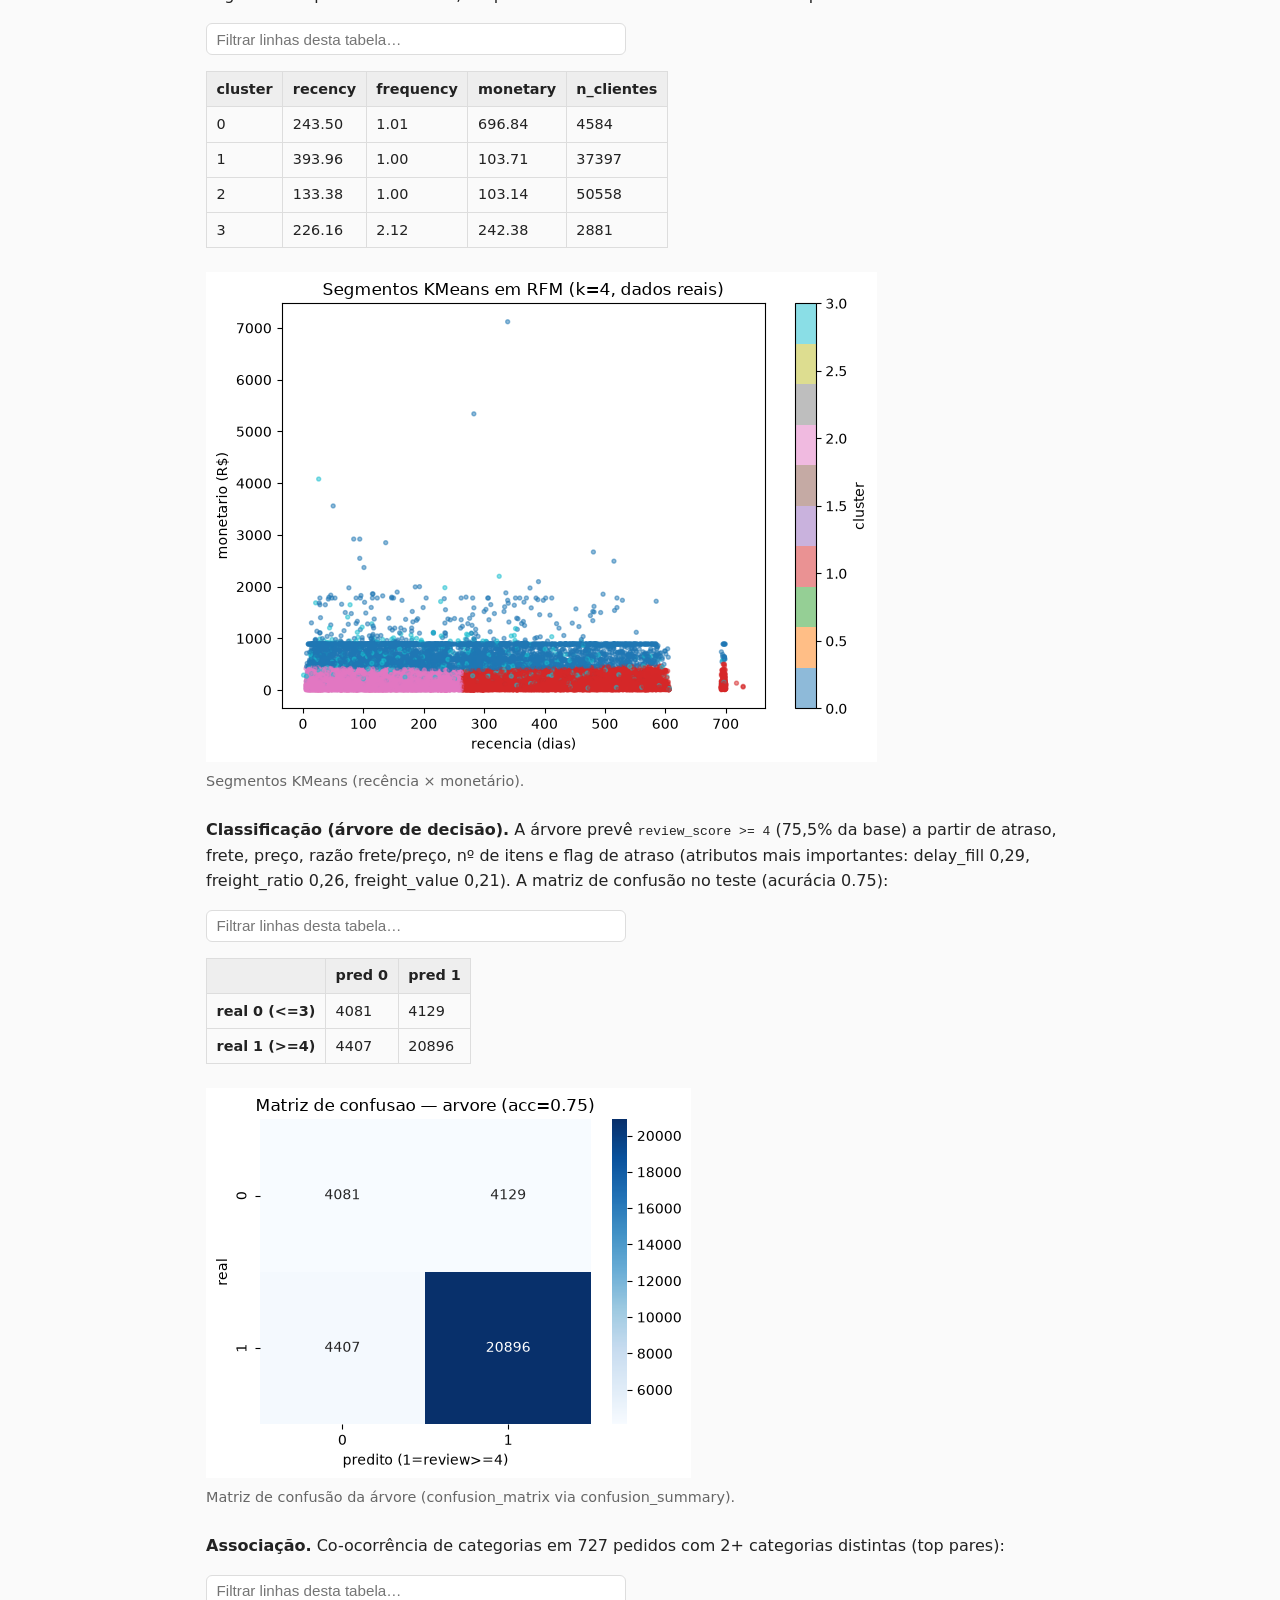
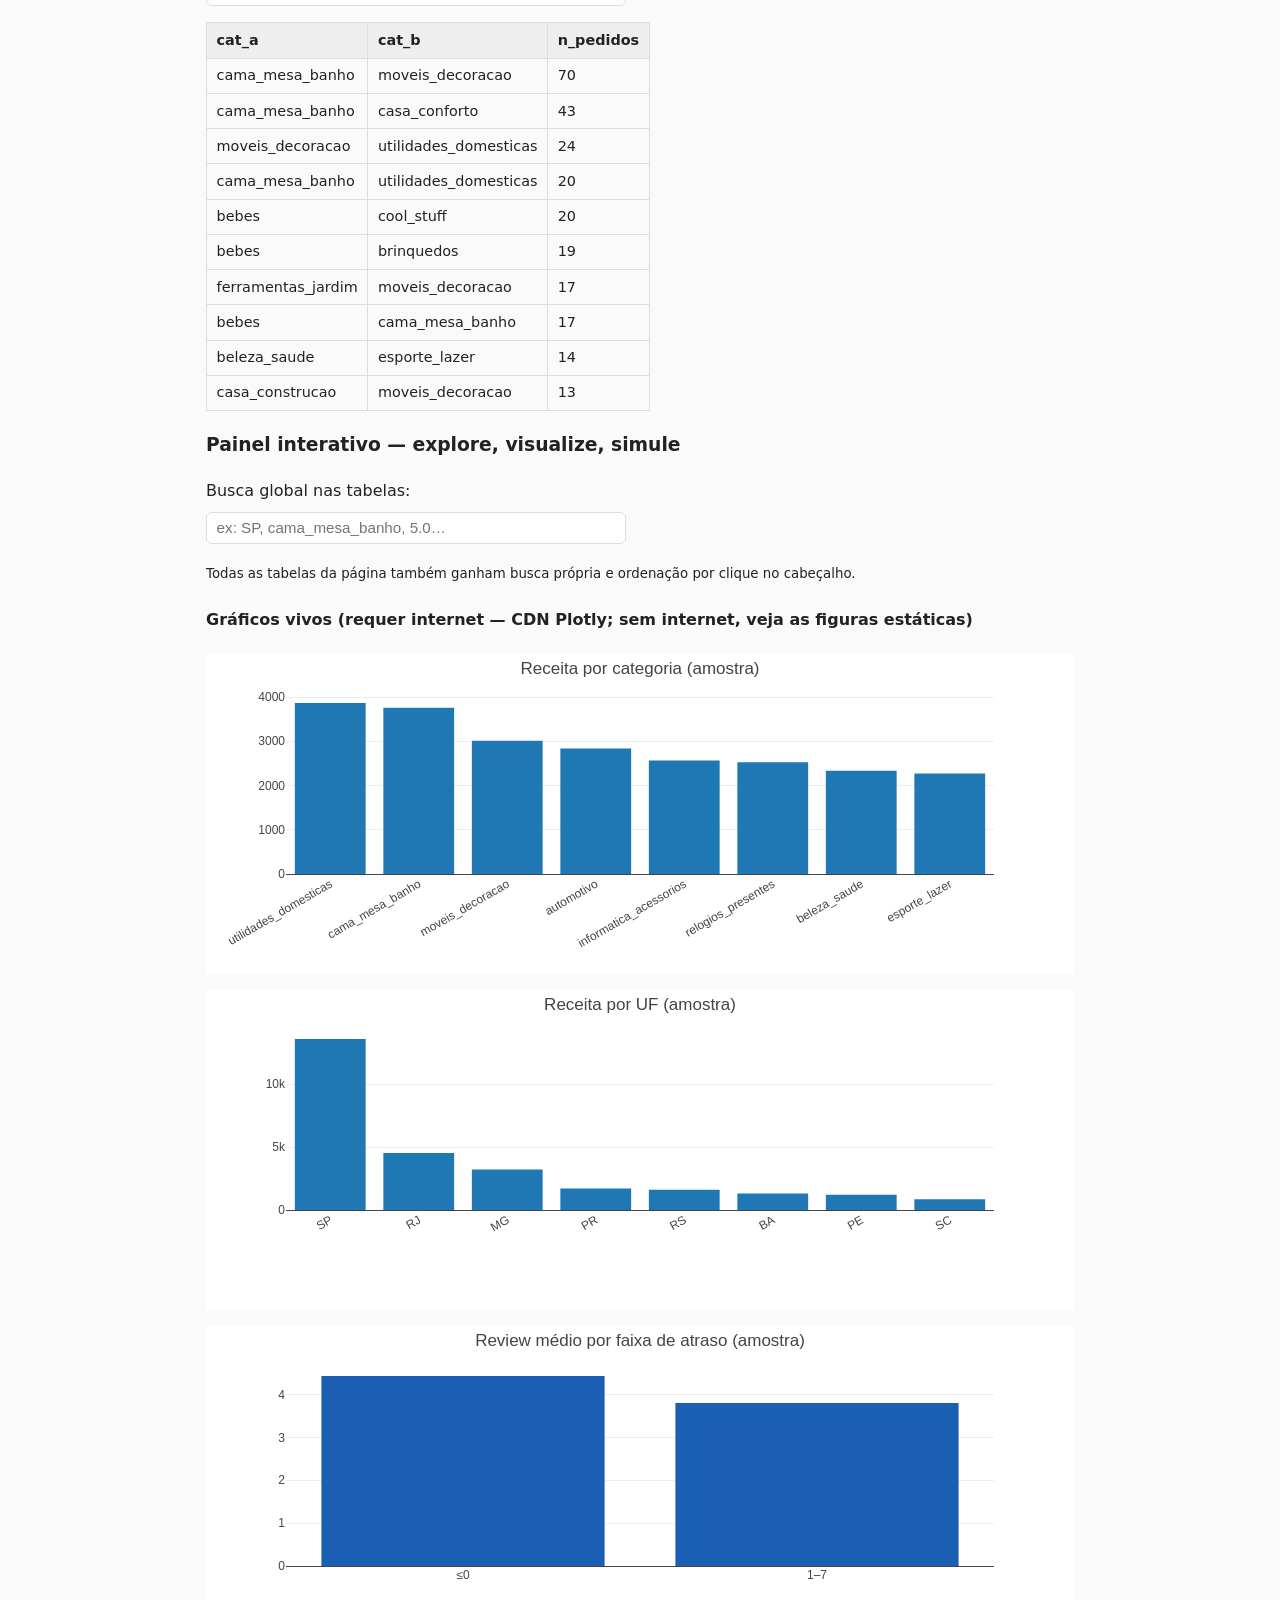
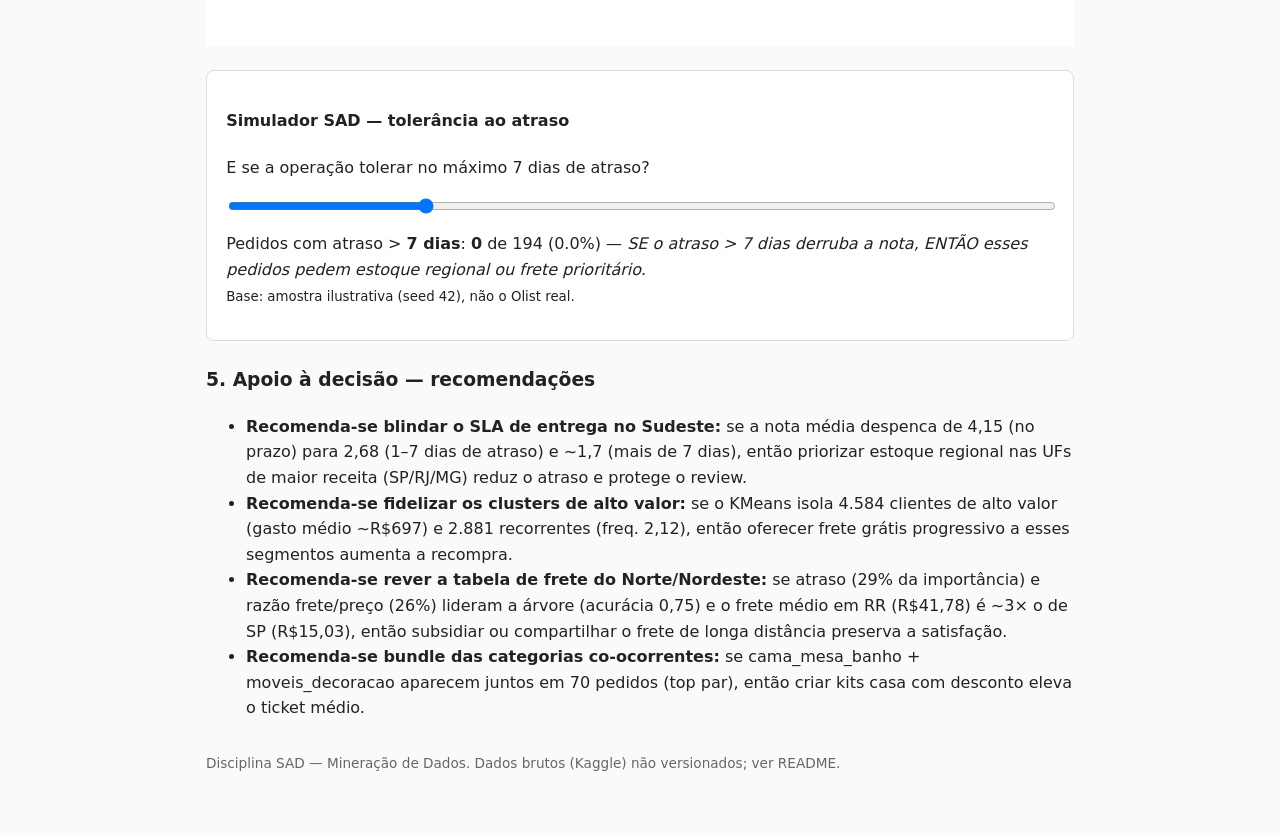
==== commit 6414d122: "feat: notebook Olist + pagina com dados reais (99441 pedidos, 112650 itens)" ====
--- a/docs/ecommerce.html
+++ b/docs/ecommerce.html
@@ -21,18 +21,18 @@
   </header>
   <main>
     <h2>E-commerce brasileiro (Olist): segmentação e padrões de compra</h2>
-    <p><b>Aviso — dados sintéticos ilustrativos:</b> sem credencial Kaggle neste ambiente,
-    esta análise usa dados sintéticos realistas (seed 42) com o esquema da coleção Olist;
-    os resultados são <b>ilustrativos</b>, não do dataset real. Fonte real:
-    <code>kaggle datasets download olistbr/brazilian-ecommerce</code> — com credenciais,
-    baixe os 9 CSVs para <code>data/</code> e reexecute
-    <code>notebooks/01_ecommerce.ipynb</code> para regenerar tudo com dados reais.
-    Amostra de 200 linhas em <a href="assets/data/sample_olist.csv">sample_olist.csv</a>.</p>
+    <p><b>Dados reais — Olist Brazilian E-commerce</b> (<code>olistbr/brazilian-ecommerce</code>,
+    Kaggle): 9 CSVs em <code>data/</code> (não versionados) — <b>99.441 pedidos</b>
+    (04/set/2016–17/out/2018), <b>112.650 itens</b>, <b>96.096 clientes únicos</b>,
+    27 UFs e 73 categorias. Join <code>orders ⨝ items ⨝ customers</code> (+ reviews e
+    categoria do produto) = <b>112.650 linhas</b> (98.666 pedidos com itens);
+    <code>notebooks/01_ecommerce.ipynb</code> executado de ponta a ponta com esses dados.
+    Amostra de 200 linhas reais em <a href="assets/data/sample_olist.csv">sample_olist.csv</a>.</p>
 
     <h3>1. Entendimento dos dados</h3>
     <p>A coleção Olist cobre pedidos, itens, clientes, produtos, avaliações, pagamentos,
-    vendedores, geolocalização e tradução de categorias (tabela gerada com
-    <code>df_to_html_table</code> no notebook):</p>
+    vendedores, geolocalização e tradução de categorias (dicionário + volumes reais em linhas,
+    tabelas geradas com <code>df_to_html_table</code> no notebook — 1.550.922 linhas no total):</p>
     <table class="dataframe data-table">
   <thead>
     <tr style="text-align: right;">
@@ -80,12 +80,65 @@
   </tbody>
 </table>
 
+    <p>Volumes reais por arquivo (linhas):</p>
+    <table class="dataframe data-table">
+  <thead>
+    <tr style="text-align: right;">
+      <th>arquivo</th>
+      <th>linhas</th>
+    </tr>
+  </thead>
+  <tbody>
+    <tr>
+      <td>olist_orders_dataset.csv</td>
+      <td>99441</td>
+    </tr>
+    <tr>
+      <td>olist_order_items_dataset.csv</td>
+      <td>112650</td>
+    </tr>
+    <tr>
+      <td>olist_customers_dataset.csv</td>
+      <td>99441</td>
+    </tr>
+    <tr>
+      <td>olist_products_dataset.csv</td>
+      <td>32951</td>
+    </tr>
+    <tr>
+      <td>olist_order_reviews_dataset.csv</td>
+      <td>99224</td>
+    </tr>
+    <tr>
+      <td>olist_order_payments_dataset.csv</td>
+      <td>103886</td>
+    </tr>
+    <tr>
+      <td>olist_sellers_dataset.csv</td>
+      <td>3095</td>
+    </tr>
+    <tr>
+      <td>olist_geolocation_dataset.csv</td>
+      <td>1000163</td>
+    </tr>
+    <tr>
+      <td>product_category_name_translation.csv</td>
+      <td>71</td>
+    </tr>
+  </tbody>
+</table>
+
     <h3>2. Preparação</h3>
-    <p>Join de <code>orders + order_items + customers</code> (6000 pedidos,
-    7337 itens). Nulos de <code>order_delivered_customer_date</code> e
-    <code>order_delivered_carrier_date</code> (~3%, pedidos cancelados/indisponíveis)
-    foram sinalizados com flag e excluídos do cálculo de atraso. Outliers de
-    preço e frete (regra IQR) foram contidos com clip no percentil 99.</p>
+    <p>Join de <code>orders ⨝ order_items ⨝ customers</code> (112.650 linhas,
+    98.666 pedidos com itens, 95.420 clientes únicos) + reviews deduplicadas por pedido
+    (99.224 brutas → 98.673; 551 pedidos com &gt;1 avaliação ficam com a mais recente)
+    + categoria do produto (1,42% ausente). Nulos de
+    <code>order_delivered_customer_date</code> (2.965 pedidos, 3,0% —
+    canceled/unavailable/shipped sem entrega) foram sinalizados com a flag
+    <code>is_null_delivered</code> e excluídos do cálculo de
+    <code>delay_days = delivered_customer − estimated_delivery</code> (dias).
+    Outliers de preço (16.640 pela regra IQR) e frete (19.137) foram contidos com
+    clip no percentil 99 (R$890,00 e R$84,52). Cobertura de review: 99,2%.</p>
     <table class="dataframe data-table">
   <thead>
     <tr style="text-align: right;">
@@ -100,110 +153,113 @@
   </thead>
   <tbody>
     <tr>
-      <td>o00000</td>
-      <td>SP</td>
-      <td>automotivo</td>
-      <td>96.69</td>
-      <td>17.07</td>
-      <td>-24.0</td>
-      <td>3.0</td>
-    </tr>
-    <tr>
-      <td>o00001</td>
-      <td>PR</td>
-      <td>beleza_saude</td>
-      <td>68.74</td>
-      <td>7.11</td>
-      <td>-22.0</td>
-      <td>5.0</td>
-    </tr>
-    <tr>
-      <td>o00002</td>
-      <td>PA</td>
-      <td>ferramentas_jardim</td>
-      <td>182.72</td>
-      <td>38.81</td>
-      <td>-11.0</td>
-      <td>5.0</td>
-    </tr>
-    <tr>
-      <td>o00003</td>
-      <td>RJ</td>
-      <td>ferramentas_jardim</td>
-      <td>355.98</td>
-      <td>15.59</td>
-      <td>-1.0</td>
-      <td>4.0</td>
-    </tr>
-    <tr>
-      <td>o00004</td>
-      <td>RJ</td>
-      <td>moveis_decoracao</td>
-      <td>144.87</td>
-      <td>7.70</td>
-      <td>-23.0</td>
-      <td>5.0</td>
-    </tr>
-    <tr>
-      <td>o00005</td>
+      <td>e481f51cbdc54678b7cc49136f2d6af7</td>
       <td>SP</td>
       <td>utilidades_domesticas</td>
-      <td>173.77</td>
-      <td>18.45</td>
-      <td>-4.0</td>
+      <td>29.99</td>
+      <td>8.72</td>
+      <td>-8.0</td>
+      <td>4.0</td>
+    </tr>
+    <tr>
+      <td>53cdb2fc8bc7dce0b6741e2150273451</td>
+      <td>BA</td>
+      <td>perfumaria</td>
+      <td>118.70</td>
+      <td>22.76</td>
+      <td>-6.0</td>
+      <td>4.0</td>
+    </tr>
+    <tr>
+      <td>47770eb9100c2d0c44946d9cf07ec65d</td>
+      <td>GO</td>
+      <td>automotivo</td>
+      <td>159.90</td>
+      <td>19.22</td>
+      <td>-18.0</td>
       <td>5.0</td>
     </tr>
     <tr>
-      <td>o00006</td>
-      <td>SP</td>
-      <td>moveis_decoracao</td>
-      <td>109.16</td>
-      <td>15.56</td>
-      <td>-5.0</td>
+      <td>949d5b44dbf5de918fe9c16f97b45f8a</td>
+      <td>RN</td>
+      <td>pet_shop</td>
+      <td>45.00</td>
+      <td>27.20</td>
+      <td>-13.0</td>
       <td>5.0</td>
     </tr>
     <tr>
-      <td>o00007</td>
+      <td>ad21c59c0840e6cb83a9ceb5573f8159</td>
       <td>SP</td>
       <td>papelaria</td>
-      <td>149.93</td>
-      <td>3.00</td>
-      <td>-21.0</td>
+      <td>19.90</td>
+      <td>8.72</td>
+      <td>-10.0</td>
       <td>5.0</td>
     </tr>
     <tr>
-      <td>o00007</td>
+      <td>a4591c265e18cb1dcee52889e2d8acc3</td>
+      <td>PR</td>
+      <td>automotivo</td>
+      <td>147.90</td>
+      <td>27.36</td>
+      <td>-6.0</td>
+      <td>4.0</td>
+    </tr>
+    <tr>
+      <td>136cce7faa42fdb2cefd53fdc79a6098</td>
+      <td>RS</td>
+      <td>NaN</td>
+      <td>49.90</td>
+      <td>16.05</td>
+      <td>NaN</td>
+      <td>2.0</td>
+    </tr>
+    <tr>
+      <td>6514b8ad8028c9f2cc2374ded245783f</td>
+      <td>RJ</td>
+      <td>automotivo</td>
+      <td>59.99</td>
+      <td>15.17</td>
+      <td>-12.0</td>
+      <td>5.0</td>
+    </tr>
+    <tr>
+      <td>76c6e866289321a7c93b82b54852dc33</td>
+      <td>RS</td>
+      <td>moveis_decoracao</td>
+      <td>19.90</td>
+      <td>16.05</td>
+      <td>-32.0</td>
+      <td>1.0</td>
+    </tr>
+    <tr>
+      <td>e69bfb5eb88e0ed6a785585b27e16dbf</td>
       <td>SP</td>
-      <td>relogios_presentes</td>
-      <td>100.94</td>
-      <td>8.36</td>
-      <td>-21.0</td>
+      <td>moveis_escritorio</td>
+      <td>149.99</td>
+      <td>19.77</td>
+      <td>-7.0</td>
       <td>5.0</td>
     </tr>
-    <tr>
-      <td>o00007</td>
-      <td>SP</td>
-      <td>perfumaria</td>
-      <td>40.36</td>
-      <td>18.08</td>
-      <td>-21.0</td>
-      <td>5.0</td>
-    </tr>
   </tbody>
 </table>
 
     <h3>3. EDA</h3>
-    <p>O atraso médio cresce nas notas baixas de <code>review_score</code>, confirmando
-    que pontualidade dirige a satisfação. As categorias de maior receita são cama_mesa_banho, beleza_saude, esporte_lazer;
-    SP concentra a receita por UF e o frete cresce com a distância aproximada do CD (por UF).</p>
-    <figure><img src="assets/img/olist_atraso_review.png" alt="Atraso médio por review_score"><figcaption>Atraso médio por nota.</figcaption></figure>
-    <figure><img src="assets/img/olist_receita_categoria.png" alt="Receita por categoria"><figcaption>Receita por categoria (top 10).</figcaption></figure>
-    <figure><img src="assets/img/olist_receita_uf.png" alt="Receita por UF"><figcaption>Receita por UF (top 10).</figcaption></figure>
-    <figure><img src="assets/img/olist_frete_distancia.png" alt="Frete vs distância"><figcaption>Frete vs distância aproximada.</figcaption></figure>
-    <figure><img src="assets/img/olist_outliers_preco_frete.png" alt="Outliers preço e frete"><figcaption>Outliers de preço/frete antes do tratamento.</figcaption></figure>
+    <p>O atraso médio cai de −5,94 dias (nota 1) a −13,42 dias (nota 5): quem recebe antes do
+    prazo avalia melhor — e a nota média despenca de 4,15 (entrega no prazo) para 2,68
+    (1–7 dias de atraso) e ~1,7 (mais de 7 dias). As categorias de maior receita são
+    beleza_saude, relogios_presentes e cama_mesa_banho; SP concentra a receita por UF;
+    o frete médio é mais alto no Norte/Nordeste (RR R$41,78) e mais baixo em SP (R$15,03) —
+    sem distância de CD nos dados reais, a figura de frete traz o frete médio por UF.</p>
+    <figure><img src="assets/img/olist_atraso_review.png" alt="Atraso médio por review_score"><figcaption>Atraso médio por nota (dados reais).</figcaption></figure>
+    <figure><img src="assets/img/olist_receita_categoria.png" alt="Receita por categoria"><figcaption>Receita por categoria (top 10, dados reais).</figcaption></figure>
+    <figure><img src="assets/img/olist_receita_uf.png" alt="Receita por UF"><figcaption>Receita por UF (top 10, dados reais).</figcaption></figure>
+    <figure><img src="assets/img/olist_frete_distancia.png" alt="Frete médio por UF"><figcaption>Frete médio por UF (substituto honesto — sem distância de CD nos dados reais).</figcaption></figure>
+    <figure><img src="assets/img/olist_outliers_preco_frete.png" alt="Outliers preço e frete"><figcaption>Outliers de preço/frete antes do tratamento (dados reais).</figcaption></figure>
 
     <h3>4. Mineração</h3>
-    <p><b>Segmentação (KMeans, k=4 sobre RFM).</b> O algoritmo KMeans agrupou os clientes
+    <p><b>Segmentação (KMeans, k=4 sobre RFM).</b> O algoritmo KMeans agrupou os 95.420 clientes
     em 4 segmentos a partir de recência, frequência e valor monetário. Perfil médio por cluster:</p>
     <table class="dataframe data-table">
   <thead>
@@ -218,38 +274,39 @@
   <tbody>
     <tr>
       <td>0</td>
-      <td>420.23</td>
-      <td>1.24</td>
-      <td>194.68</td>
-      <td>1006</td>
+      <td>243.50</td>
+      <td>1.01</td>
+      <td>696.84</td>
+      <td>4584</td>
     </tr>
     <tr>
       <td>1</td>
-      <td>151.58</td>
-      <td>2.57</td>
-      <td>476.00</td>
-      <td>837</td>
+      <td>393.96</td>
+      <td>1.00</td>
+      <td>103.71</td>
+      <td>37397</td>
     </tr>
     <tr>
       <td>2</td>
-      <td>121.42</td>
-      <td>3.75</td>
-      <td>972.69</td>
-      <td>295</td>
+      <td>133.38</td>
+      <td>1.00</td>
+      <td>103.14</td>
+      <td>50558</td>
     </tr>
     <tr>
       <td>3</td>
-      <td>132.18</td>
-      <td>1.39</td>
-      <td>160.83</td>
-      <td>1076</td>
+      <td>226.16</td>
+      <td>2.12</td>
+      <td>242.38</td>
+      <td>2881</td>
     </tr>
   </tbody>
 </table>
     <figure><img src="assets/img/olist_clusters_rfm.png" alt="Clusters KMeans em RFM"><figcaption>Segmentos KMeans (recência × monetário).</figcaption></figure>
     <p><b>Classificação (árvore de decisão).</b> A árvore prevê <code>review_score &gt;= 4</code>
-    a partir de atraso, frete, preço, razão frete/preço, nº de itens e flag de atraso
-    (atributos mais importantes: price, freight_value, freight_ratio). A matriz de confusão no teste (acurácia 0.80):</p>
+    (75,5% da base) a partir de atraso, frete, preço, razão frete/preço, nº de itens e flag de atraso
+    (atributos mais importantes: delay_fill 0,29, freight_ratio 0,26, freight_value 0,21).
+    A matriz de confusão no teste (acurácia 0.75):</p>
     <table class="dataframe data-table">
   <thead>
     <tr style="text-align: right;">
@@ -261,18 +318,18 @@
   <tbody>
     <tr>
       <th>real 0 (&lt;=3)</th>
-      <td>42</td>
-      <td>198</td>
+      <td>4081</td>
+      <td>4129</td>
     </tr>
     <tr>
       <th>real 1 (&gt;=4)</th>
-      <td>235</td>
-      <td>1656</td>
+      <td>4407</td>
+      <td>20896</td>
     </tr>
   </tbody>
 </table>
     <figure><img src="assets/img/olist_matriz_confusao.png" alt="Matriz de confusão"><figcaption>Matriz de confusão da árvore (confusion_matrix via confusion_summary).</figcaption></figure>
-    <p><b>Associação.</b> Co-ocorrência de categorias em pedidos com 2+ itens (top pares):</p>
+    <p><b>Associação.</b> Co-ocorrência de categorias em 727 pedidos com 2+ categorias distintas (top pares):</p>
     <table class="dataframe data-table">
   <thead>
     <tr style="text-align: right;">
@@ -283,54 +340,54 @@
   </thead>
   <tbody>
     <tr>
-      <td>beleza_saude</td>
       <td>cama_mesa_banho</td>
-      <td>42</td>
+      <td>moveis_decoracao</td>
+      <td>70</td>
     </tr>
     <tr>
       <td>cama_mesa_banho</td>
-      <td>relogios_presentes</td>
-      <td>37</td>
+      <td>casa_conforto</td>
+      <td>43</td>
+    </tr>
+    <tr>
+      <td>moveis_decoracao</td>
+      <td>utilidades_domesticas</td>
+      <td>24</td>
+    </tr>
+    <tr>
+      <td>cama_mesa_banho</td>
+      <td>utilidades_domesticas</td>
+      <td>20</td>
+    </tr>
+    <tr>
+      <td>bebes</td>
+      <td>cool_stuff</td>
+      <td>20</td>
+    </tr>
+    <tr>
+      <td>bebes</td>
+      <td>brinquedos</td>
+      <td>19</td>
+    </tr>
+    <tr>
+      <td>ferramentas_jardim</td>
+      <td>moveis_decoracao</td>
+      <td>17</td>
+    </tr>
+    <tr>
+      <td>bebes</td>
+      <td>cama_mesa_banho</td>
+      <td>17</td>
     </tr>
     <tr>
       <td>beleza_saude</td>
       <td>esporte_lazer</td>
-      <td>36</td>
-    </tr>
-    <tr>
-      <td>cama_mesa_banho</td>
-      <td>utilidades_domesticas</td>
-      <td>33</td>
-    </tr>
-    <tr>
-      <td>cama_mesa_banho</td>
-      <td>esporte_lazer</td>
-      <td>32</td>
-    </tr>
-    <tr>
-      <td>cama_mesa_banho</td>
-      <td>informatica_acessorios</td>
-      <td>31</td>
-    </tr>
-    <tr>
-      <td>cama_mesa_banho</td>
+      <td>14</td>
+    </tr>
+    <tr>
+      <td>casa_construcao</td>
       <td>moveis_decoracao</td>
-      <td>29</td>
-    </tr>
-    <tr>
-      <td>beleza_saude</td>
-      <td>utilidades_domesticas</td>
-      <td>28</td>
-    </tr>
-    <tr>
-      <td>esporte_lazer</td>
-      <td>utilidades_domesticas</td>
-      <td>27</td>
-    </tr>
-    <tr>
-      <td>beleza_saude</td>
-      <td>telefonia</td>
-      <td>27</td>
+      <td>13</td>
     </tr>
   </tbody>
 </table>
@@ -354,15 +411,19 @@
 
     <h3>5. Apoio à decisão — recomendações</h3>
     <ul>
-      <li><b>Recomenda-se reforçar o CD do Sudeste:</b> se o atraso &gt; 7 dias derruba a nota,
-      então priorizar estoque regional nas UFs de maior receita reduz o atraso e protege o review.</li>
-      <li><b>Recomenda-se fidelizar o cluster de alto valor:</b> se o KMeans isola clientes de
-      alta frequência/monetário, então oferecer frete grátis progressivo a esse segmento
-      aumenta a recompra.</li>
-      <li><b>Recomenda-se rever a tabela de frete de longa distância:</b> se frete/preço alto
-      prediz nota baixa na árvore, então subsidiar o frete acima de 1500 km preserva a satisfação.</li>
-      <li><b>Recomenda-se bundle das categorias co-ocorrentes:</b> se pares de categorias
-      aparecem juntos com frequência, então criar kits com desconto eleva o ticket médio.</li>
+      <li><b>Recomenda-se blindar o SLA de entrega no Sudeste:</b> se a nota média despenca de
+      4,15 (no prazo) para 2,68 (1–7 dias de atraso) e ~1,7 (mais de 7 dias), então priorizar
+      estoque regional nas UFs de maior receita (SP/RJ/MG) reduz o atraso e protege o review.</li>
+      <li><b>Recomenda-se fidelizar os clusters de alto valor:</b> se o KMeans isola 4.584 clientes
+      de alto valor (gasto médio ~R$697) e 2.881 recorrentes (freq. 2,12), então oferecer frete
+      grátis progressivo a esses segmentos aumenta a recompra.</li>
+      <li><b>Recomenda-se rever a tabela de frete do Norte/Nordeste:</b> se atraso (29% da importância)
+      e razão frete/preço (26%) lideram a árvore (acurácia 0,75) e o frete médio em RR (R$41,78)
+      é ~3× o de SP (R$15,03), então subsidiar ou compartilhar o frete de longa distância
+      preserva a satisfação.</li>
+      <li><b>Recomenda-se bundle das categorias co-ocorrentes:</b> se
+      cama_mesa_banho + moveis_decoracao aparecem juntos em 70 pedidos (top par),
+      então criar kits casa com desconto eleva o ticket médio.</li>
     </ul>
   </main>
   <footer>
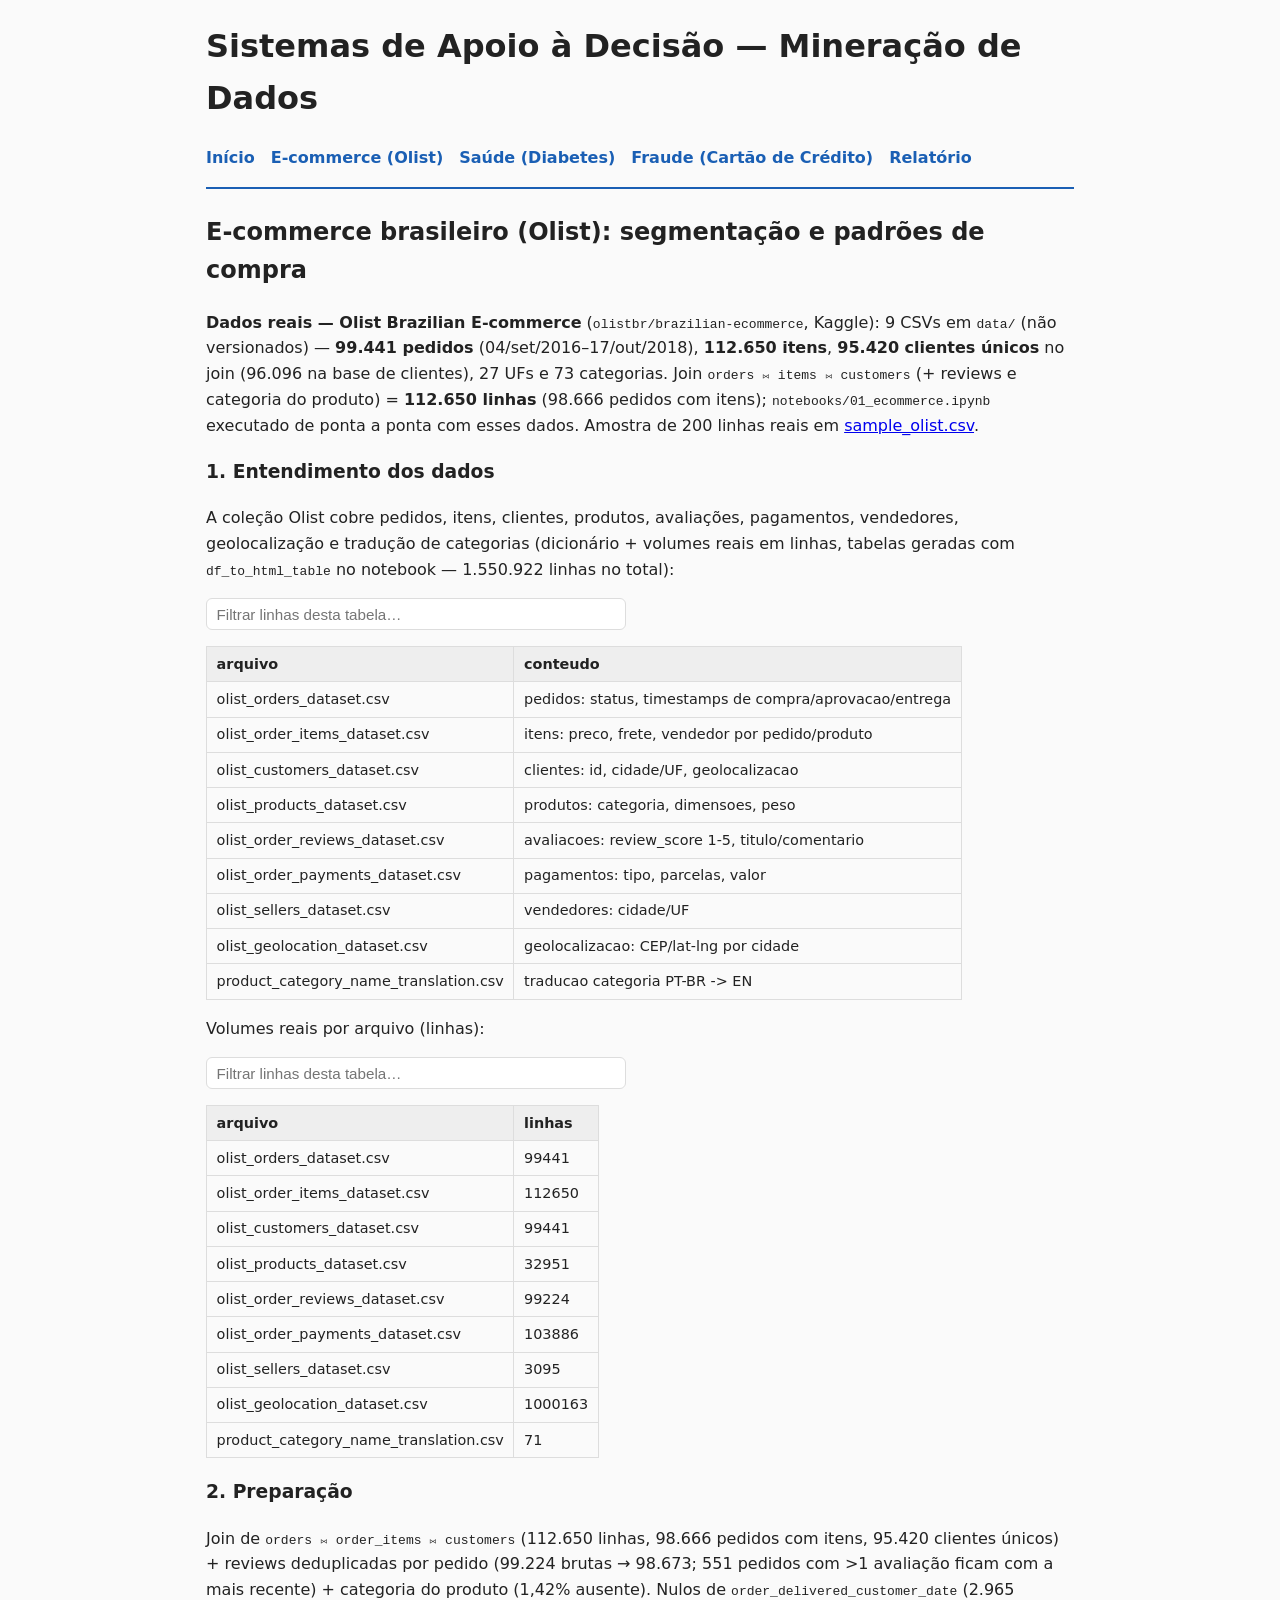
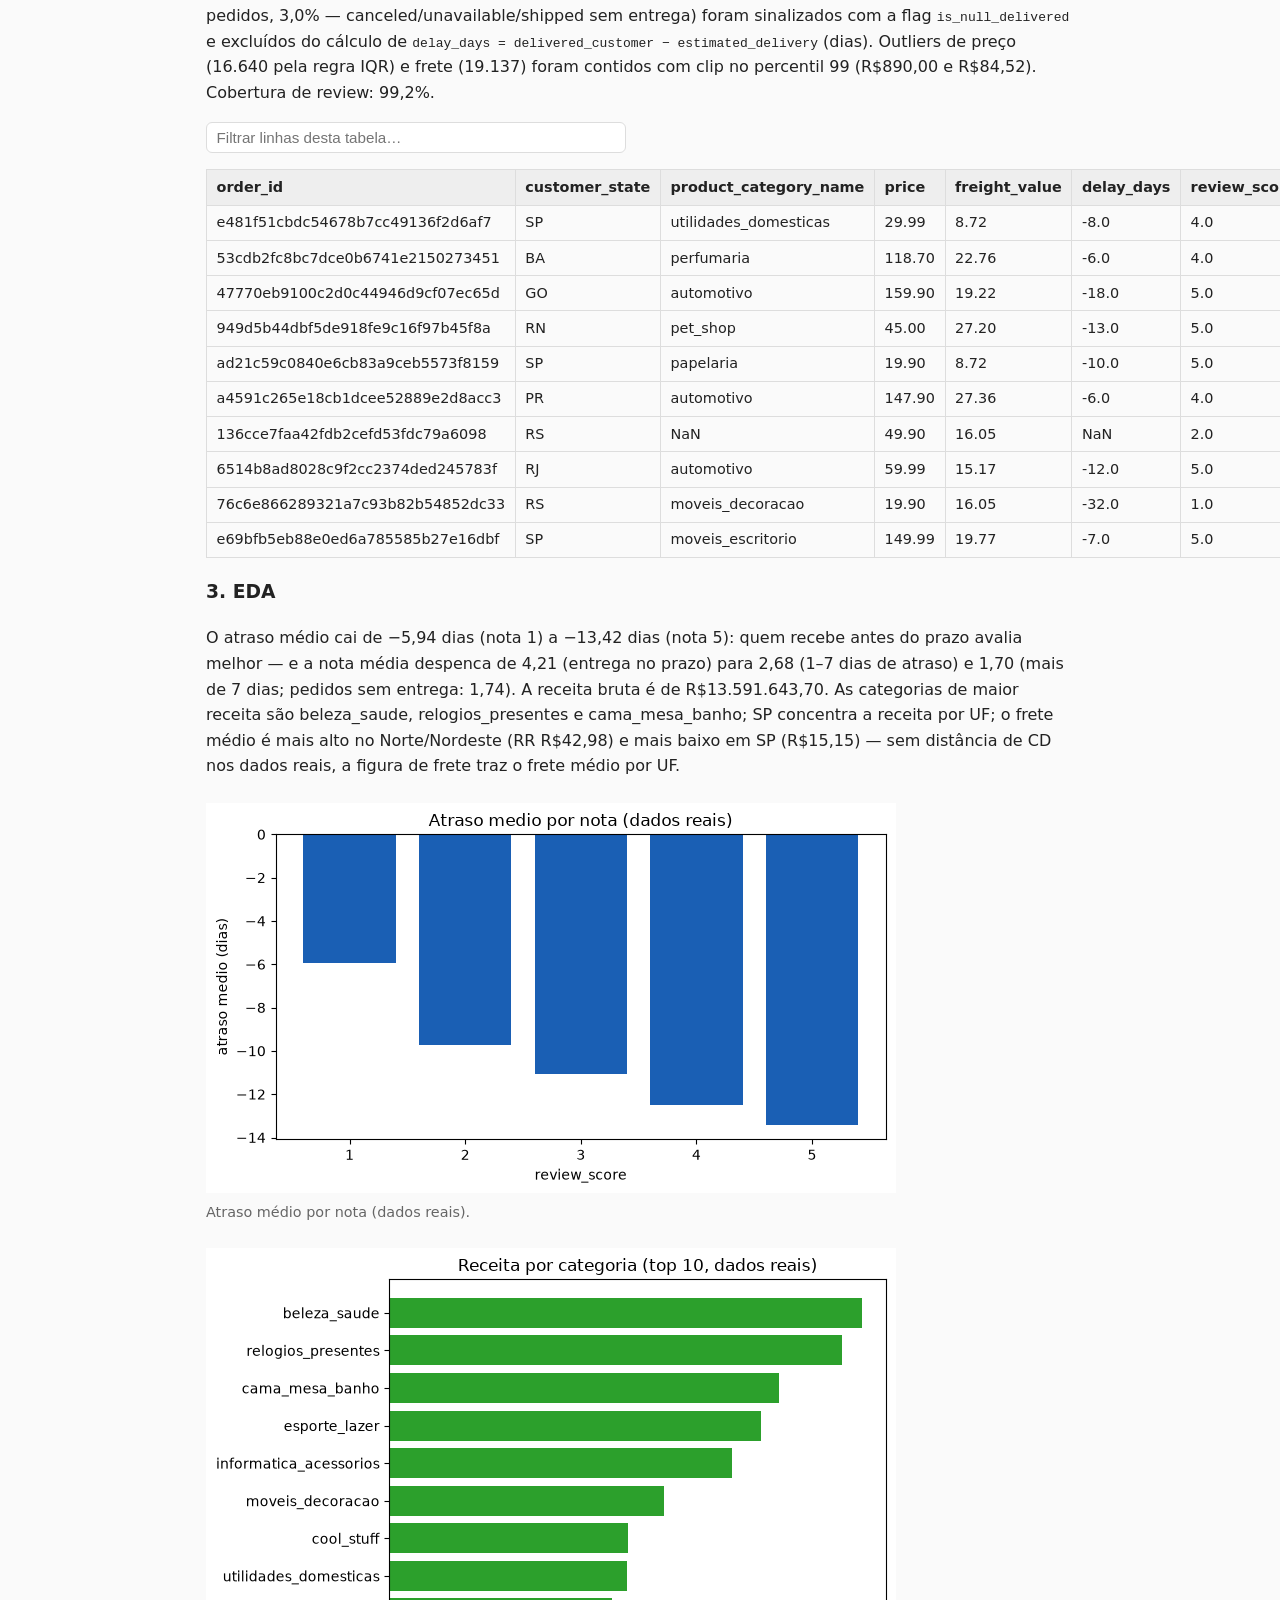
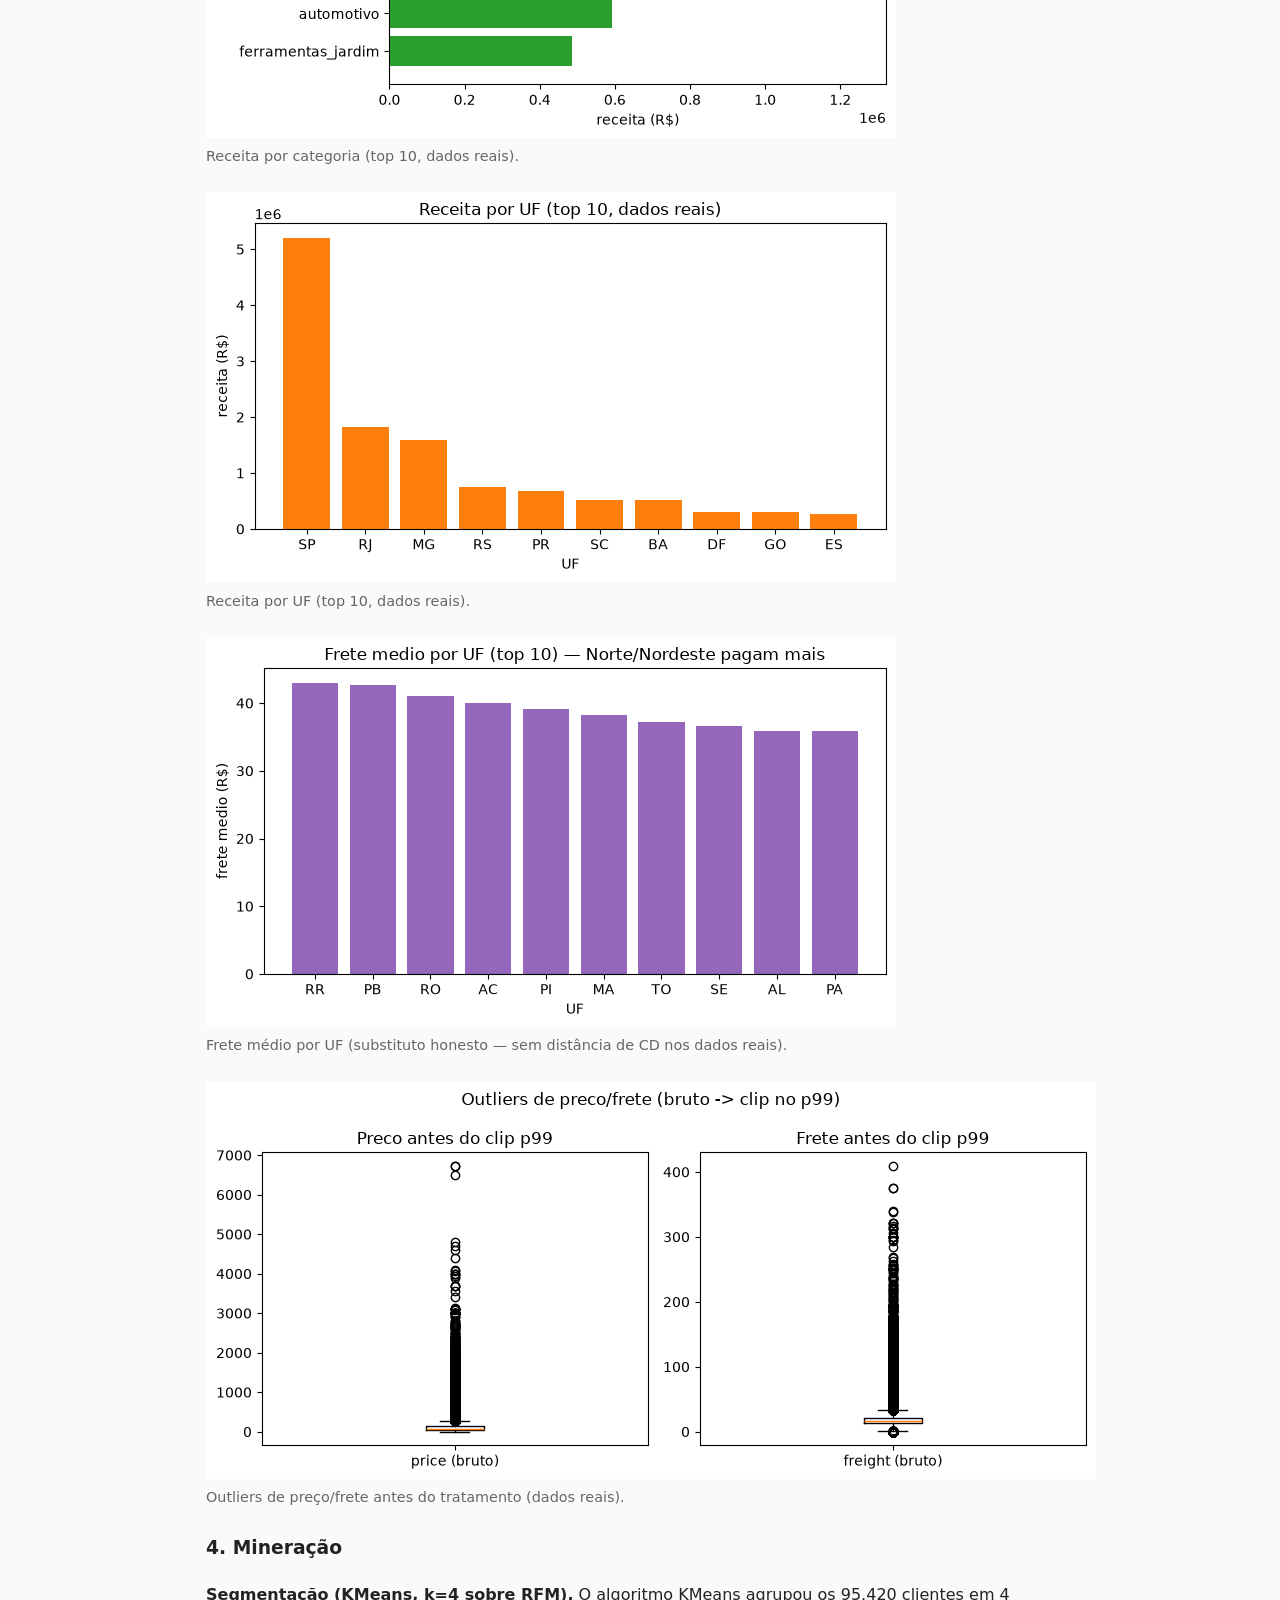
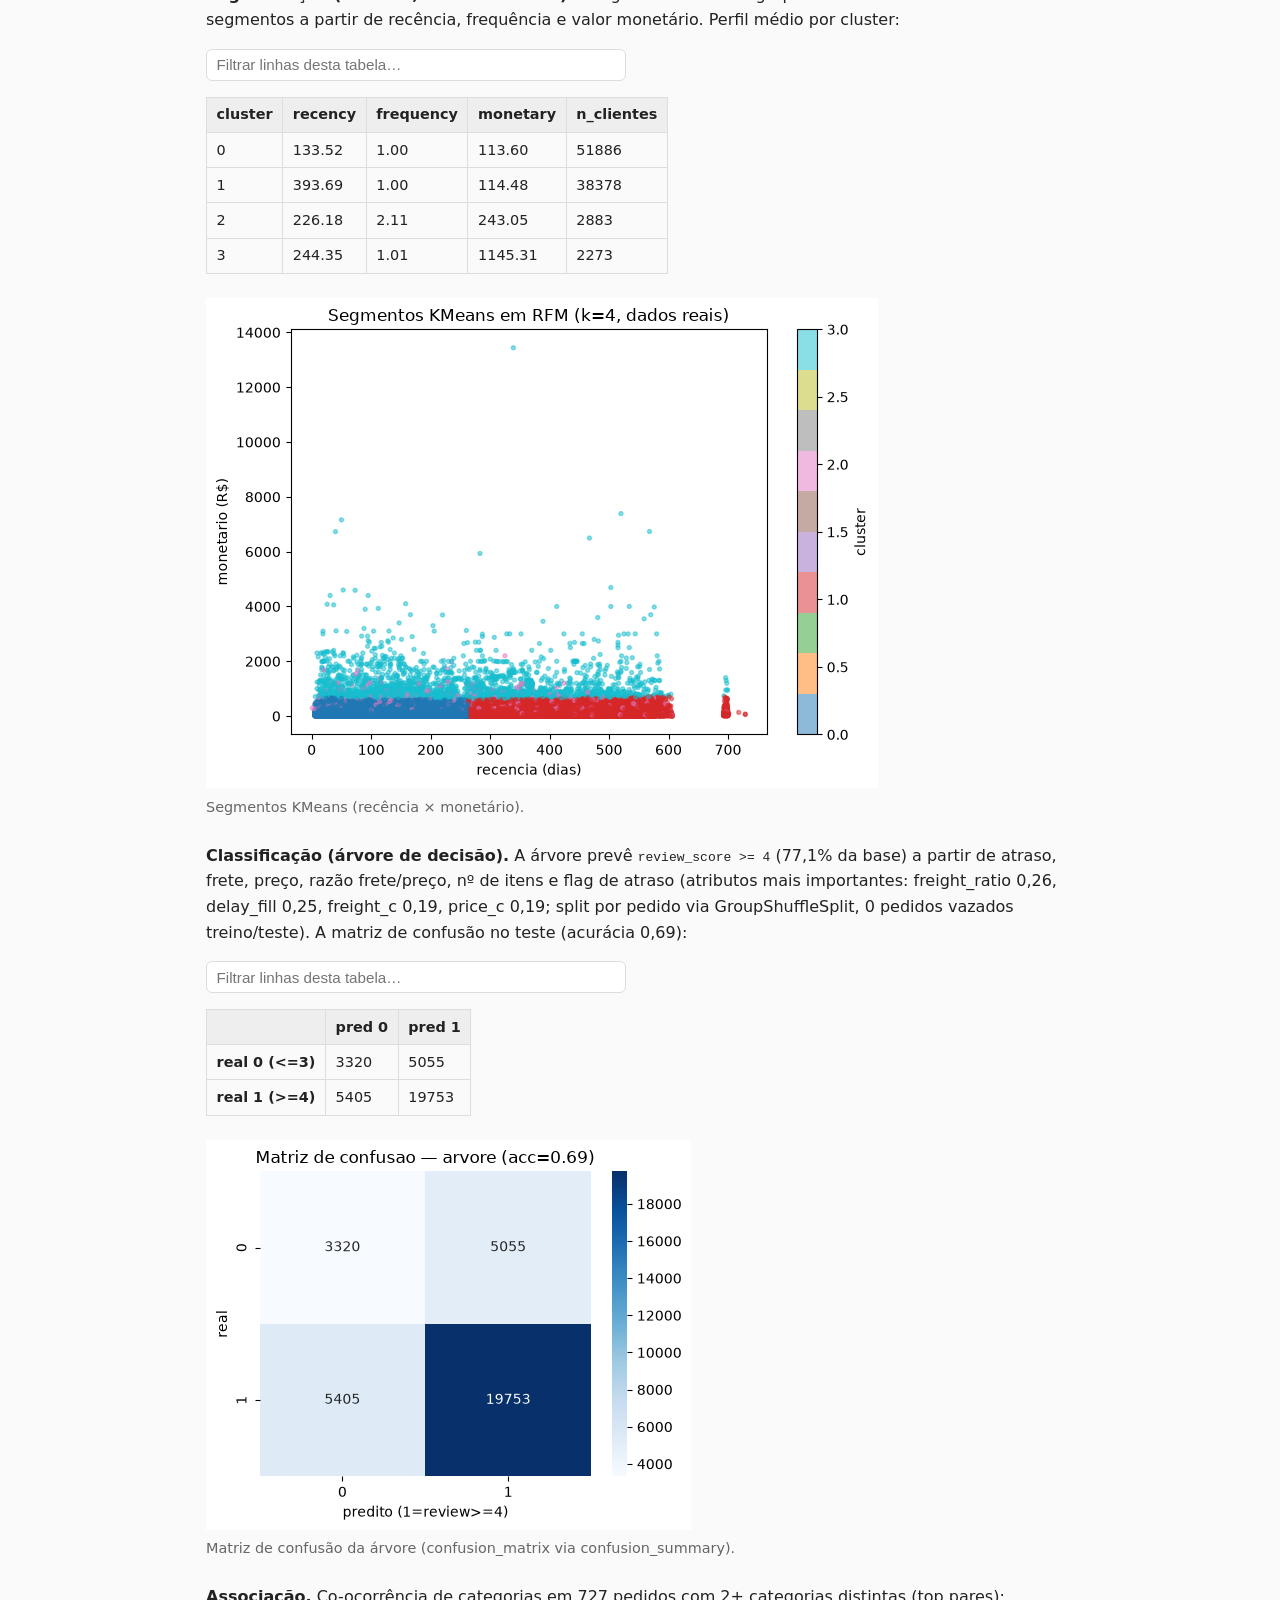
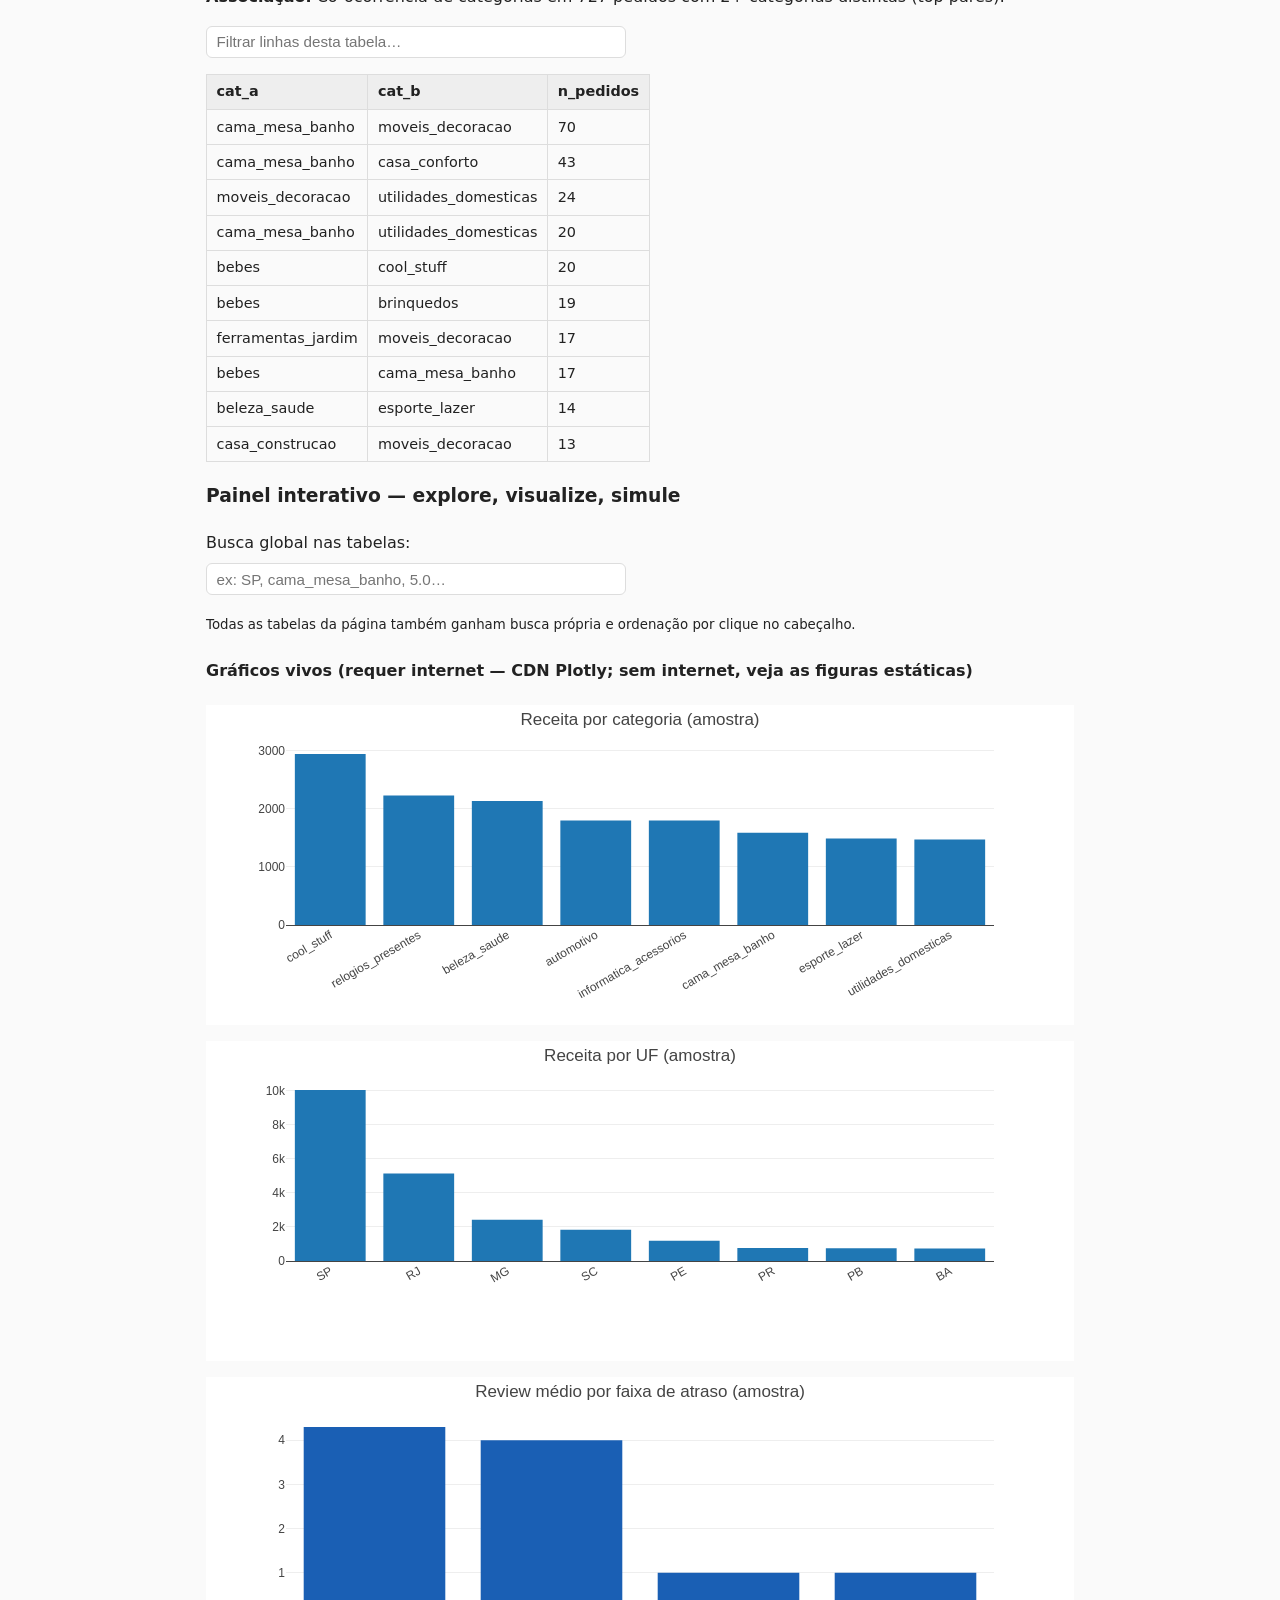
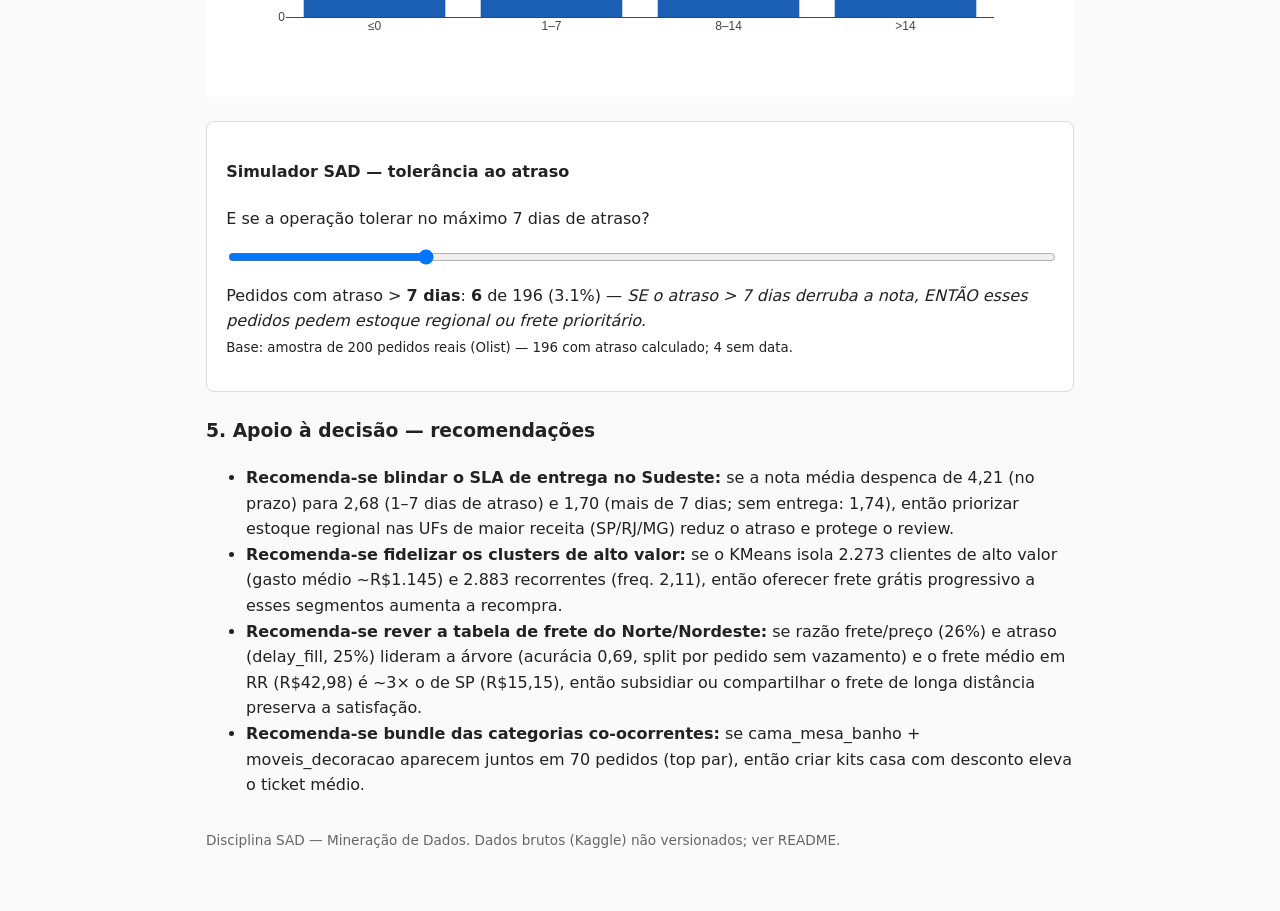
==== commit bdd8c70c: "fix(site): real numbers, Pages paths, chart/sim hardening" ====
--- a/docs/ecommerce.html
+++ b/docs/ecommerce.html
@@ -23,7 +23,8 @@
     <h2>E-commerce brasileiro (Olist): segmentação e padrões de compra</h2>
     <p><b>Dados reais — Olist Brazilian E-commerce</b> (<code>olistbr/brazilian-ecommerce</code>,
     Kaggle): 9 CSVs em <code>data/</code> (não versionados) — <b>99.441 pedidos</b>
-    (04/set/2016–17/out/2018), <b>112.650 itens</b>, <b>96.096 clientes únicos</b>,
+    (04/set/2016–17/out/2018), <b>112.650 itens</b>, <b>95.420 clientes únicos</b> no join
+    (96.096 na base de clientes),
     27 UFs e 73 categorias. Join <code>orders ⨝ items ⨝ customers</code> (+ reviews e
     categoria do produto) = <b>112.650 linhas</b> (98.666 pedidos com itens);
     <code>notebooks/01_ecommerce.ipynb</code> executado de ponta a ponta com esses dados.
@@ -247,10 +248,11 @@
 
     <h3>3. EDA</h3>
     <p>O atraso médio cai de −5,94 dias (nota 1) a −13,42 dias (nota 5): quem recebe antes do
-    prazo avalia melhor — e a nota média despenca de 4,15 (entrega no prazo) para 2,68
-    (1–7 dias de atraso) e ~1,7 (mais de 7 dias). As categorias de maior receita são
+    prazo avalia melhor — e a nota média despenca de 4,21 (entrega no prazo) para 2,68
+    (1–7 dias de atraso) e 1,70 (mais de 7 dias; pedidos sem entrega: 1,74). A receita bruta
+    é de R$13.591.643,70. As categorias de maior receita são
     beleza_saude, relogios_presentes e cama_mesa_banho; SP concentra a receita por UF;
-    o frete médio é mais alto no Norte/Nordeste (RR R$41,78) e mais baixo em SP (R$15,03) —
+    o frete médio é mais alto no Norte/Nordeste (RR R$42,98) e mais baixo em SP (R$15,15) —
     sem distância de CD nos dados reais, a figura de frete traz o frete médio por UF.</p>
     <figure><img src="assets/img/olist_atraso_review.png" alt="Atraso médio por review_score"><figcaption>Atraso médio por nota (dados reais).</figcaption></figure>
     <figure><img src="assets/img/olist_receita_categoria.png" alt="Receita por categoria"><figcaption>Receita por categoria (top 10, dados reais).</figcaption></figure>
@@ -274,39 +276,40 @@
   <tbody>
     <tr>
       <td>0</td>
-      <td>243.50</td>
+      <td>133.52</td>
+      <td>1.00</td>
+      <td>113.60</td>
+      <td>51886</td>
+    </tr>
+    <tr>
+      <td>1</td>
+      <td>393.69</td>
+      <td>1.00</td>
+      <td>114.48</td>
+      <td>38378</td>
+    </tr>
+    <tr>
+      <td>2</td>
+      <td>226.18</td>
+      <td>2.11</td>
+      <td>243.05</td>
+      <td>2883</td>
+    </tr>
+    <tr>
+      <td>3</td>
+      <td>244.35</td>
       <td>1.01</td>
-      <td>696.84</td>
-      <td>4584</td>
-    </tr>
-    <tr>
-      <td>1</td>
-      <td>393.96</td>
-      <td>1.00</td>
-      <td>103.71</td>
-      <td>37397</td>
-    </tr>
-    <tr>
-      <td>2</td>
-      <td>133.38</td>
-      <td>1.00</td>
-      <td>103.14</td>
-      <td>50558</td>
-    </tr>
-    <tr>
-      <td>3</td>
-      <td>226.16</td>
-      <td>2.12</td>
-      <td>242.38</td>
-      <td>2881</td>
+      <td>1145.31</td>
+      <td>2273</td>
     </tr>
   </tbody>
 </table>
     <figure><img src="assets/img/olist_clusters_rfm.png" alt="Clusters KMeans em RFM"><figcaption>Segmentos KMeans (recência × monetário).</figcaption></figure>
     <p><b>Classificação (árvore de decisão).</b> A árvore prevê <code>review_score &gt;= 4</code>
-    (75,5% da base) a partir de atraso, frete, preço, razão frete/preço, nº de itens e flag de atraso
-    (atributos mais importantes: delay_fill 0,29, freight_ratio 0,26, freight_value 0,21).
-    A matriz de confusão no teste (acurácia 0.75):</p>
+    (77,1% da base) a partir de atraso, frete, preço, razão frete/preço, nº de itens e flag de atraso
+    (atributos mais importantes: freight_ratio 0,26, delay_fill 0,25, freight_c 0,19,
+    price_c 0,19; split por pedido via GroupShuffleSplit, 0 pedidos vazados treino/teste).
+    A matriz de confusão no teste (acurácia 0,69):</p>
     <table class="dataframe data-table">
   <thead>
     <tr style="text-align: right;">
@@ -318,13 +321,13 @@
   <tbody>
     <tr>
       <th>real 0 (&lt;=3)</th>
-      <td>4081</td>
-      <td>4129</td>
+      <td>3320</td>
+      <td>5055</td>
     </tr>
     <tr>
       <th>real 1 (&gt;=4)</th>
-      <td>4407</td>
-      <td>20896</td>
+      <td>5405</td>
+      <td>19753</td>
     </tr>
   </tbody>
 </table>
@@ -412,14 +415,16 @@
     <h3>5. Apoio à decisão — recomendações</h3>
     <ul>
       <li><b>Recomenda-se blindar o SLA de entrega no Sudeste:</b> se a nota média despenca de
-      4,15 (no prazo) para 2,68 (1–7 dias de atraso) e ~1,7 (mais de 7 dias), então priorizar
+      4,21 (no prazo) para 2,68 (1–7 dias de atraso) e 1,70 (mais de 7 dias; sem entrega: 1,74),
+      então priorizar
       estoque regional nas UFs de maior receita (SP/RJ/MG) reduz o atraso e protege o review.</li>
-      <li><b>Recomenda-se fidelizar os clusters de alto valor:</b> se o KMeans isola 4.584 clientes
-      de alto valor (gasto médio ~R$697) e 2.881 recorrentes (freq. 2,12), então oferecer frete
+      <li><b>Recomenda-se fidelizar os clusters de alto valor:</b> se o KMeans isola 2.273 clientes
+      de alto valor (gasto médio ~R$1.145) e 2.883 recorrentes (freq. 2,11), então oferecer frete
       grátis progressivo a esses segmentos aumenta a recompra.</li>
-      <li><b>Recomenda-se rever a tabela de frete do Norte/Nordeste:</b> se atraso (29% da importância)
-      e razão frete/preço (26%) lideram a árvore (acurácia 0,75) e o frete médio em RR (R$41,78)
-      é ~3× o de SP (R$15,03), então subsidiar ou compartilhar o frete de longa distância
+      <li><b>Recomenda-se rever a tabela de frete do Norte/Nordeste:</b> se razão frete/preço (26%)
+      e atraso (delay_fill, 25%) lideram a árvore (acurácia 0,69, split por pedido sem vazamento)
+      e o frete médio em RR (R$42,98)
+      é ~3× o de SP (R$15,15), então subsidiar ou compartilhar o frete de longa distância
       preserva a satisfação.</li>
       <li><b>Recomenda-se bundle das categorias co-ocorrentes:</b> se
       cama_mesa_banho + moveis_decoracao aparecem juntos em 70 pedidos (top par),
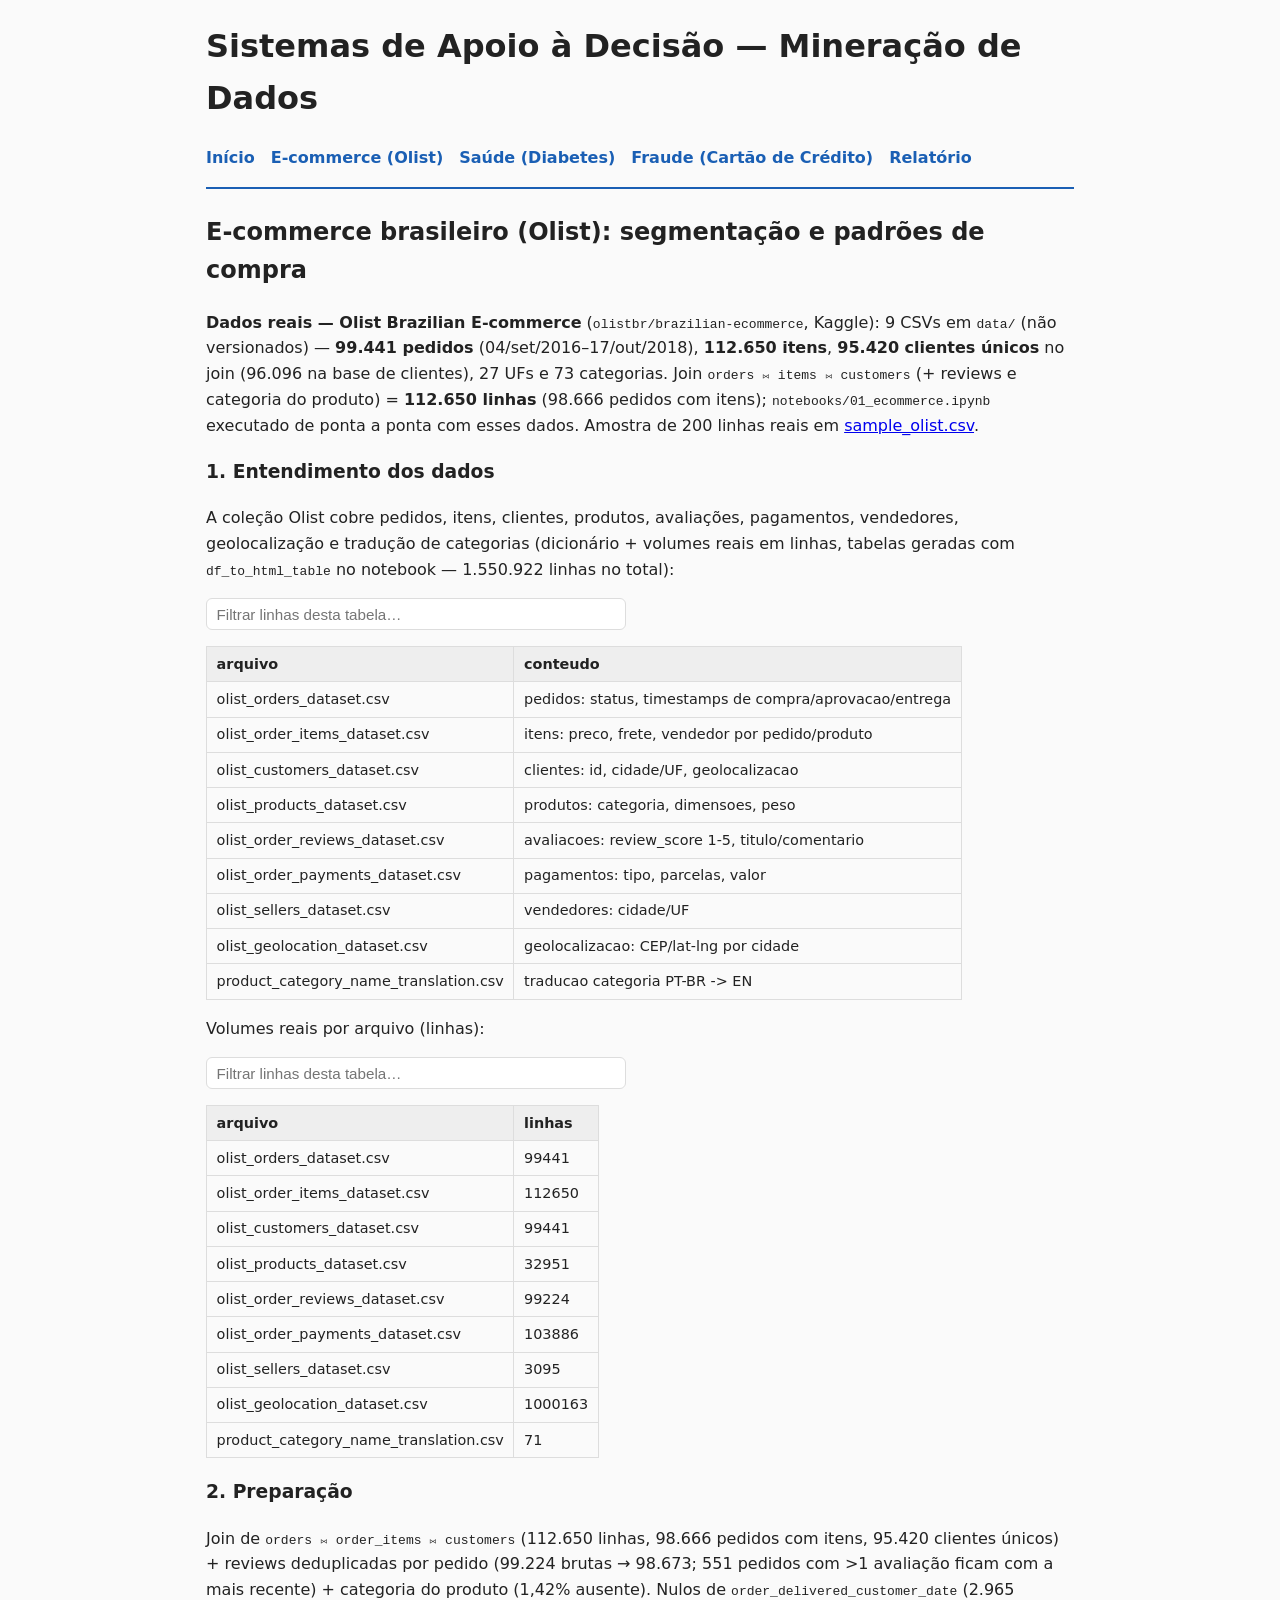
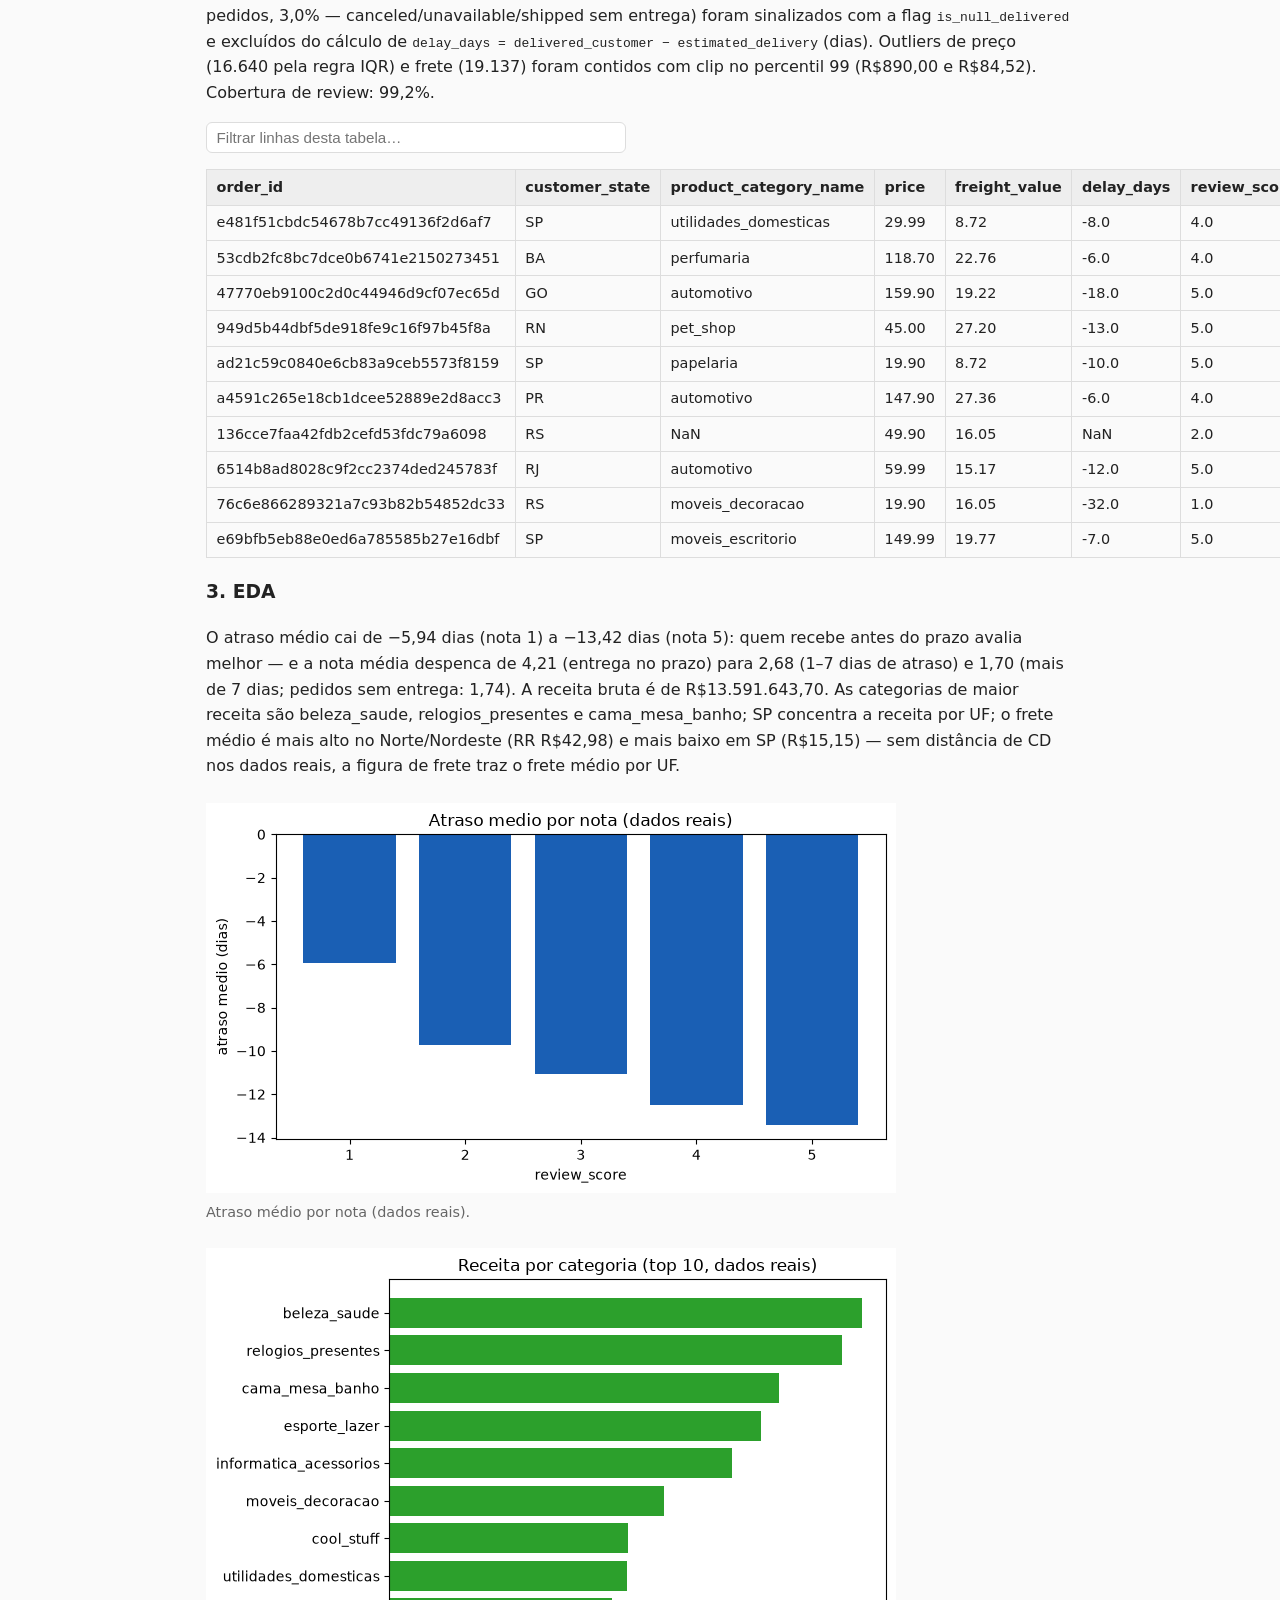
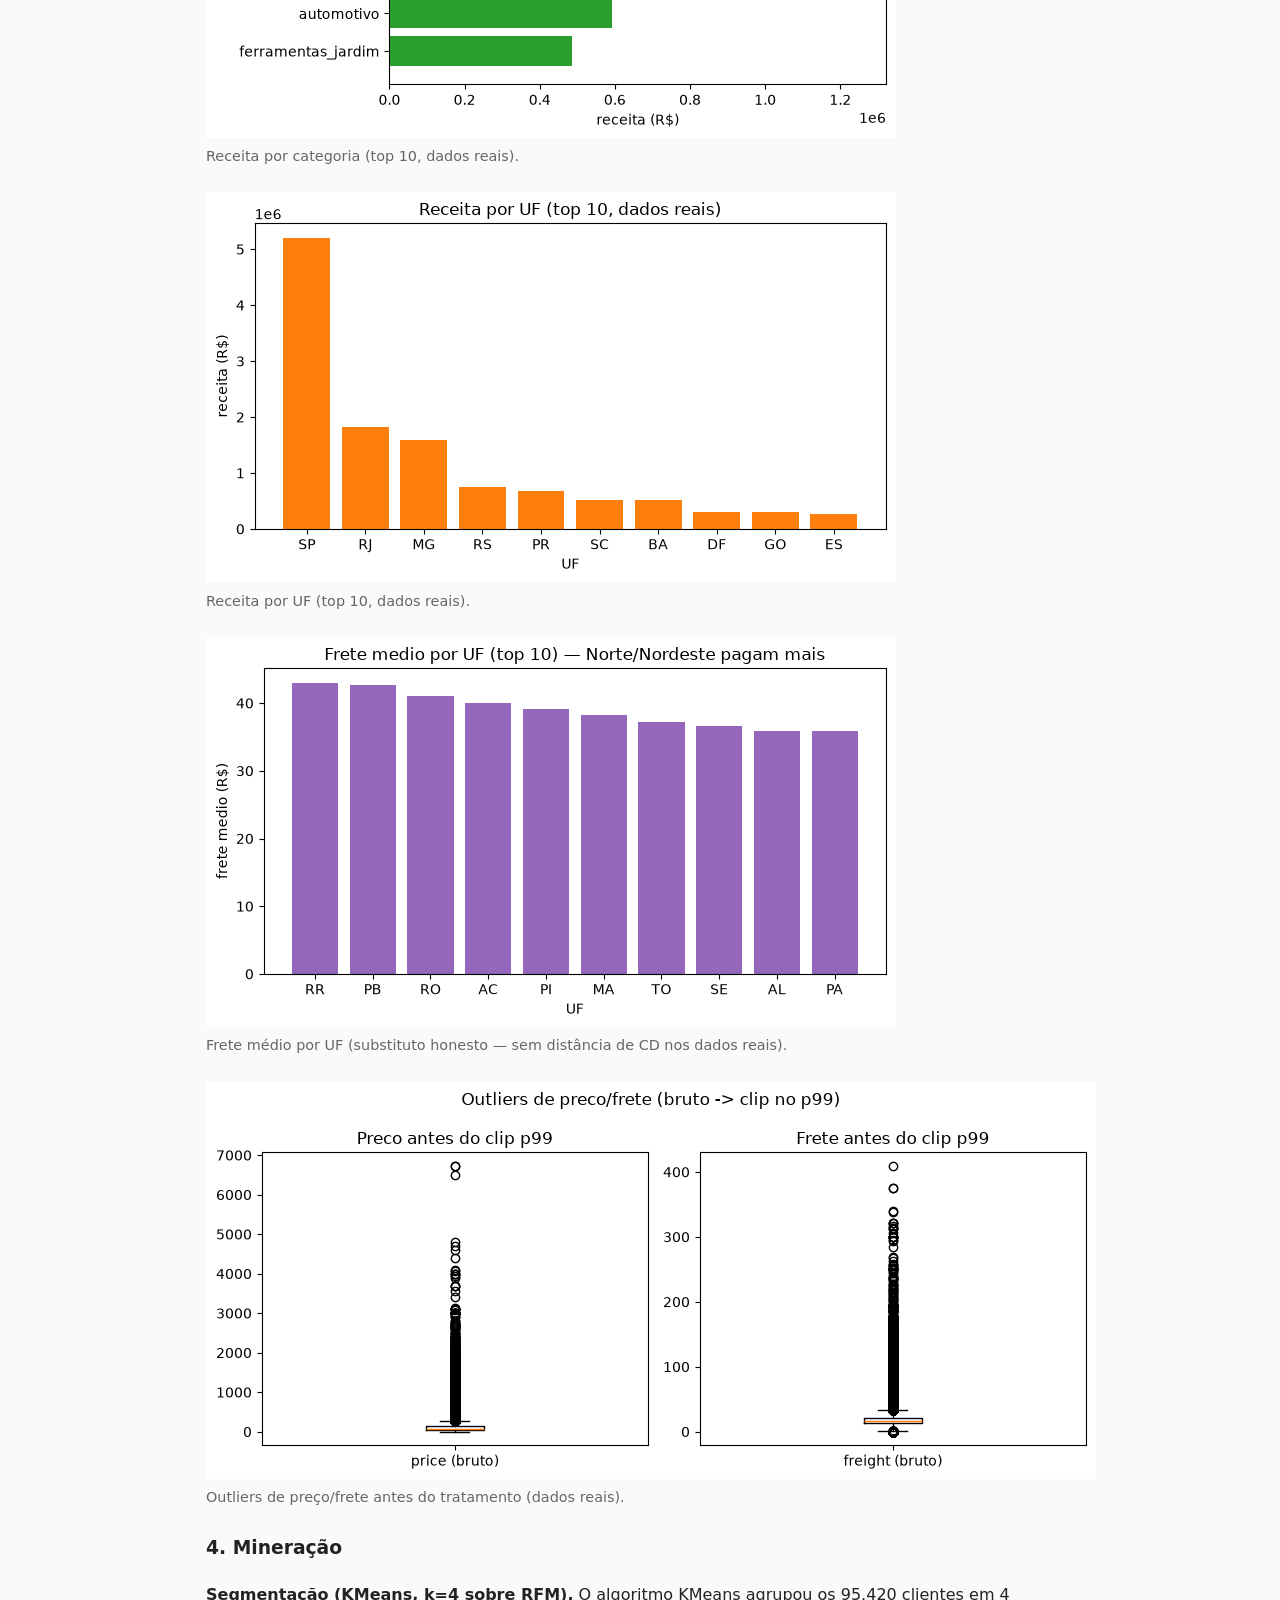
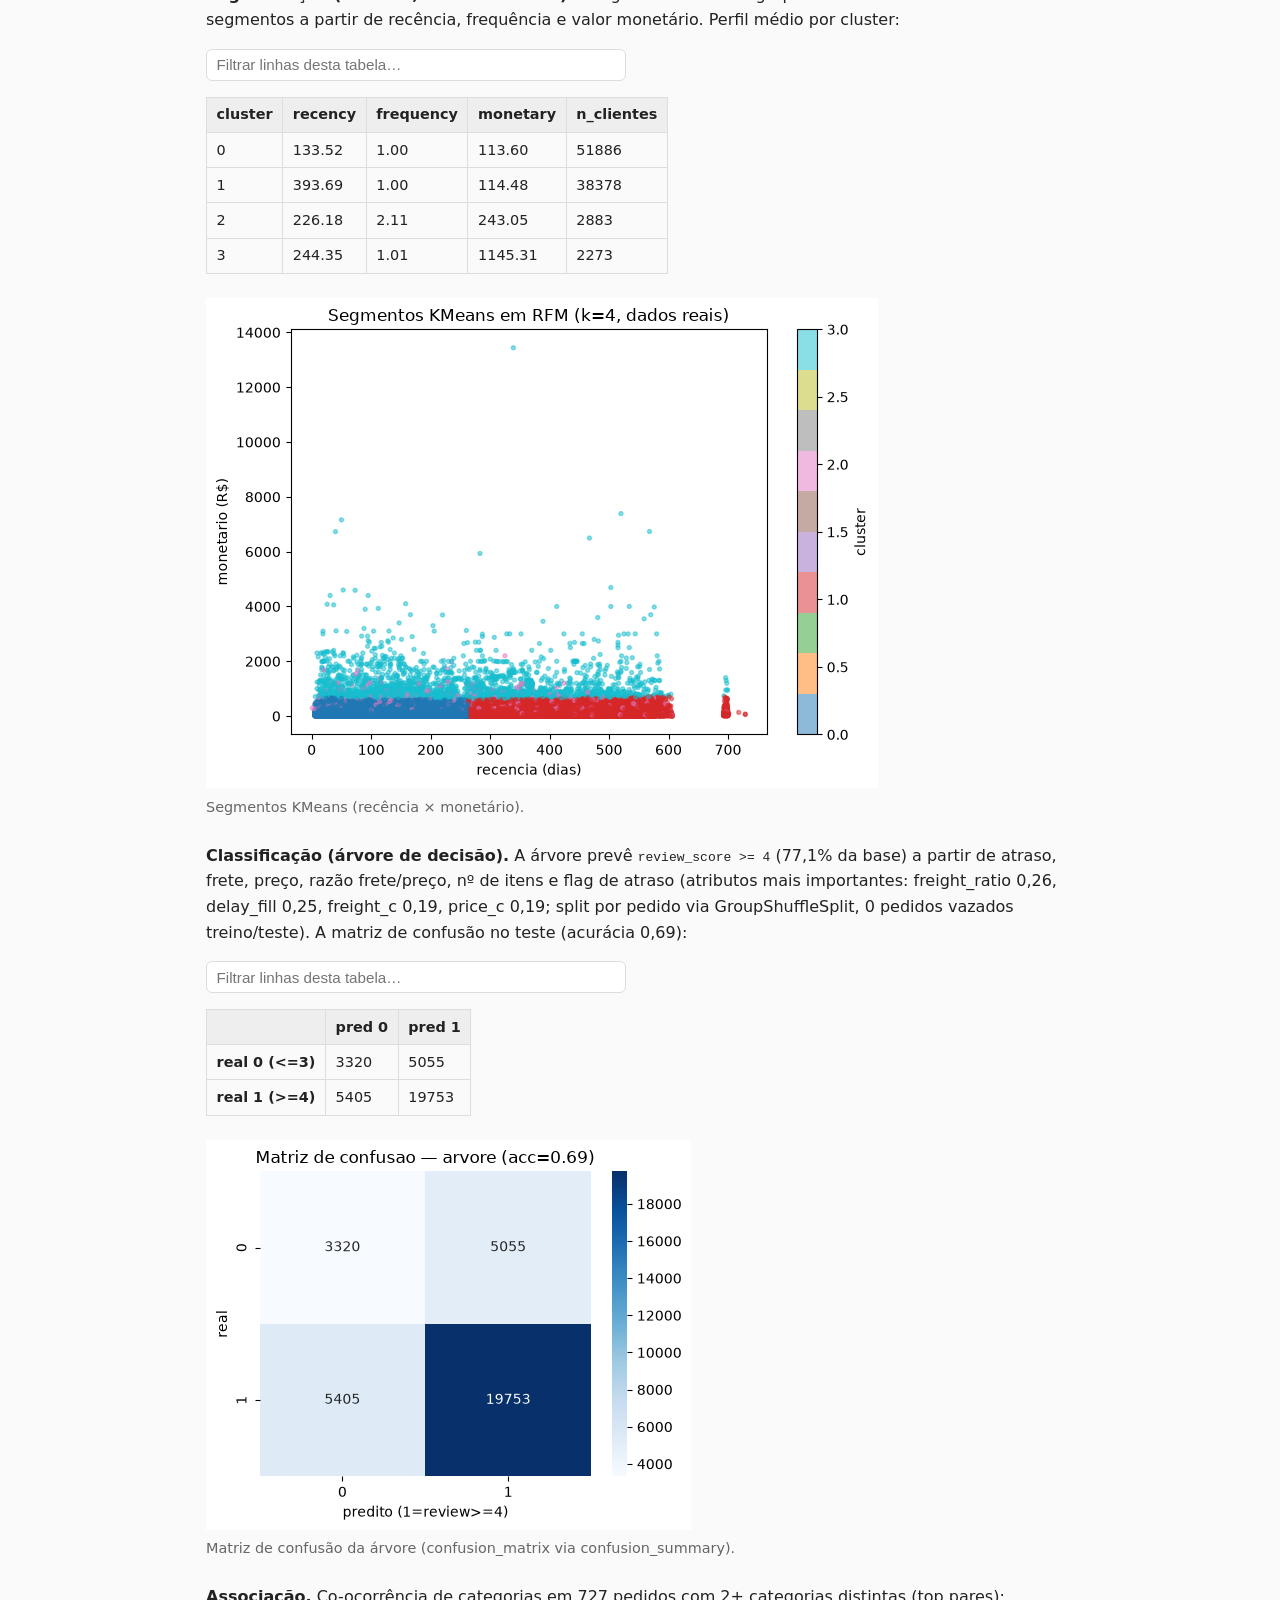
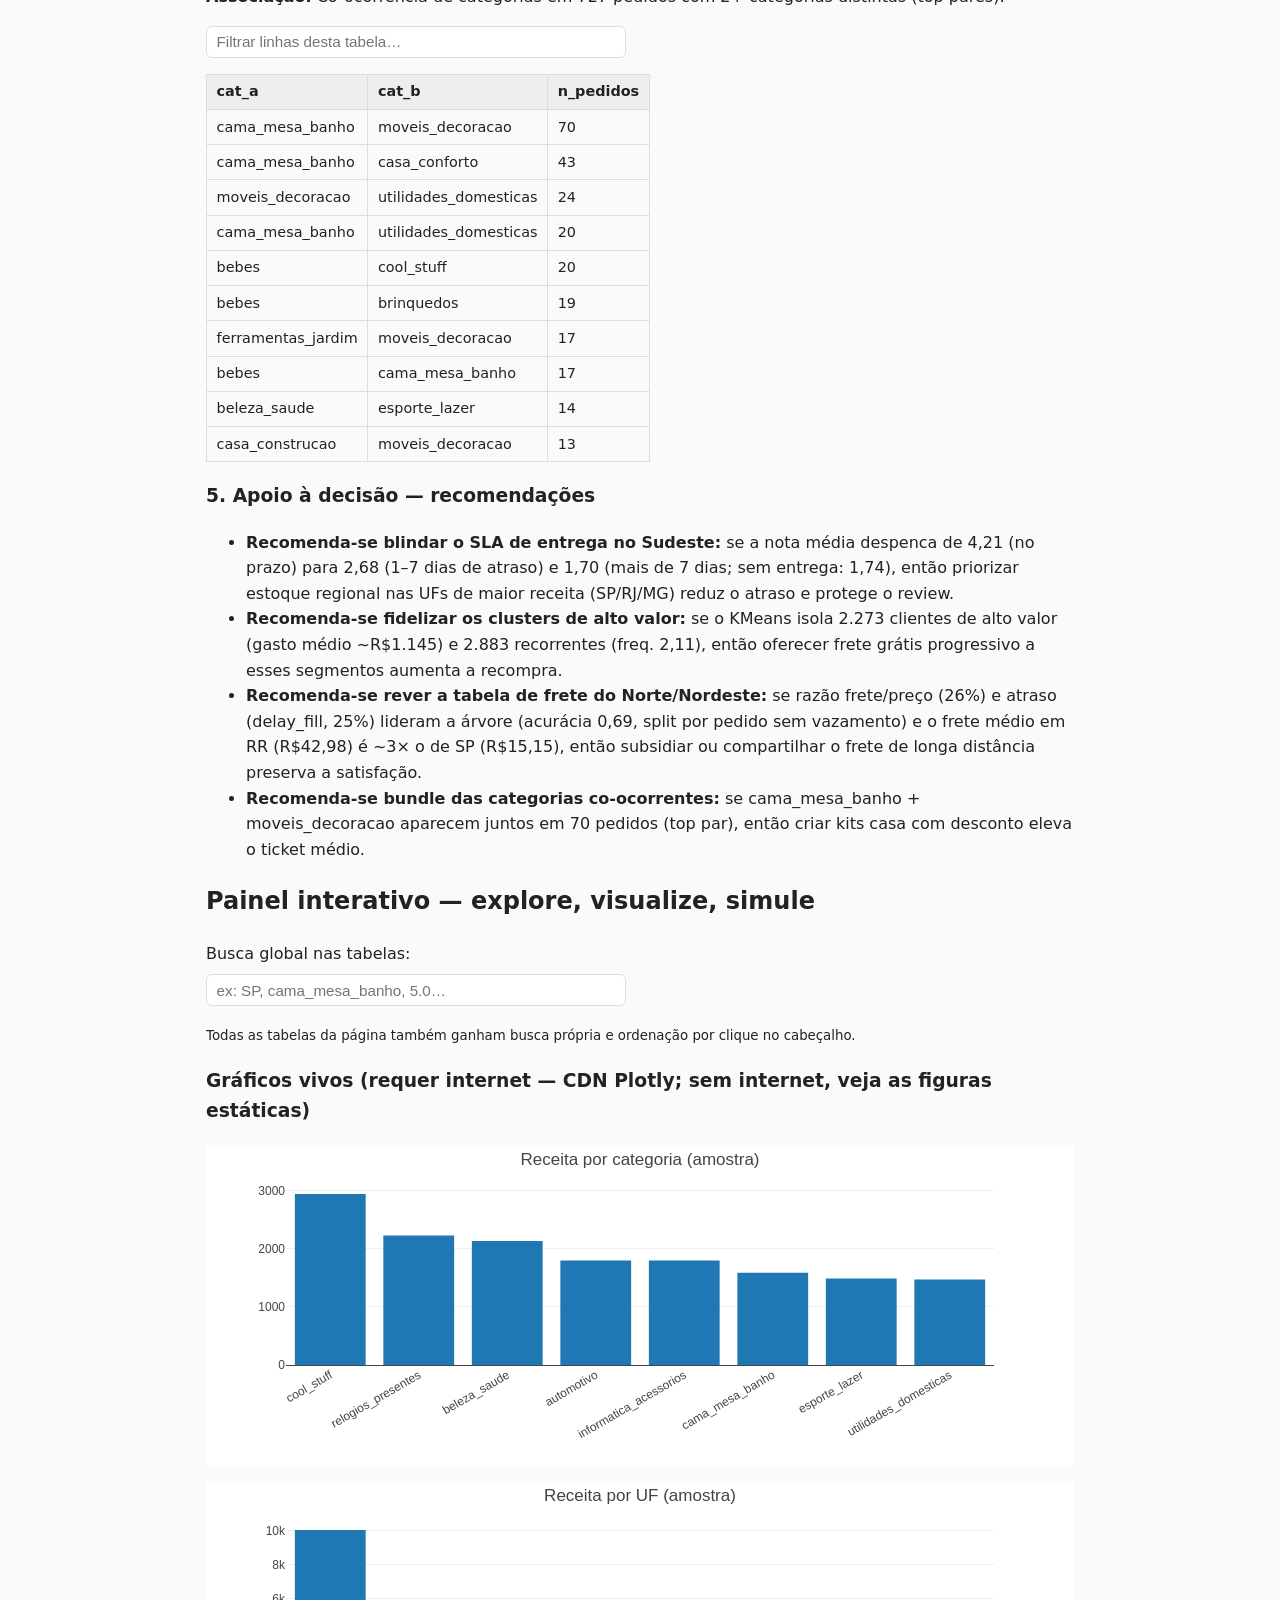
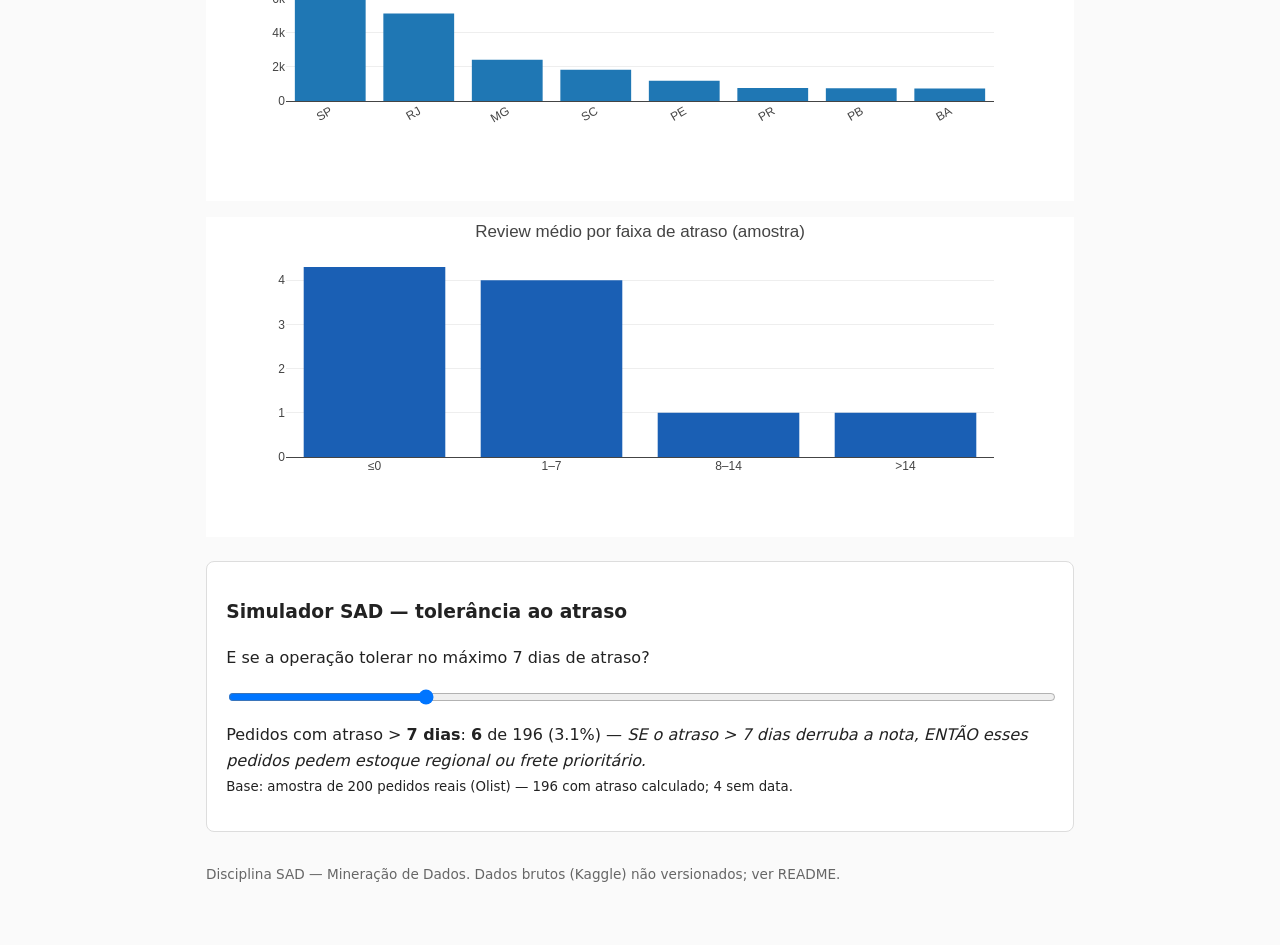
==== commit edba084f: "fix: final review wave (gate quotes, header, panel parity)" ====
--- a/docs/ecommerce.html
+++ b/docs/ecommerce.html
@@ -395,23 +395,6 @@
   </tbody>
 </table>
 
-    <h3>Painel interativo — explore, visualize, simule</h3>
-    <p><label>Busca global nas tabelas:
-    <input type="search" id="global-table-filter" placeholder="ex: SP, cama_mesa_banho, 5.0…"></label>
-    <small>Todas as tabelas da página também ganham busca própria e ordenação por clique no cabeçalho.</small></p>
-    <h4>Gráficos vivos (requer internet — CDN Plotly; sem internet, veja as figuras estáticas)</h4>
-    <div id="chart-olist-cat" class="interactive-chart"></div>
-    <div id="chart-olist-uf" class="interactive-chart"></div>
-    <div id="chart-olist-atraso" class="interactive-chart"></div>
-    <div class="sim-box" id="sim-atraso">
-      <h4>Simulador SAD — tolerância ao atraso</h4>
-      <p>E se a operação tolerar no máximo <output id="sim-atraso-val">7</output> dias de atraso?</p>
-      <input type="range" min="0" max="30" step="1" value="7"
-             oninput="document.getElementById('sim-atraso-val').textContent = this.value"
-             aria-label="Atraso máximo tolerado em dias">
-      <p class="sim-result">Carregando…</p>
-    </div>
-
     <h3>5. Apoio à decisão — recomendações</h3>
     <ul>
       <li><b>Recomenda-se blindar o SLA de entrega no Sudeste:</b> se a nota média despenca de
@@ -430,7 +413,25 @@
       cama_mesa_banho + moveis_decoracao aparecem juntos em 70 pedidos (top par),
       então criar kits casa com desconto eleva o ticket médio.</li>
     </ul>
-  </main>
+  <section>
+<h2>Painel interativo — explore, visualize, simule</h2>
+    <p><label>Busca global nas tabelas:
+    <input type="search" id="global-table-filter" placeholder="ex: SP, cama_mesa_banho, 5.0…"></label>
+    <small>Todas as tabelas da página também ganham busca própria e ordenação por clique no cabeçalho.</small></p>
+    <h3>Gráficos vivos (requer internet — CDN Plotly; sem internet, veja as figuras estáticas)</h3>
+    <div id="chart-olist-cat" class="interactive-chart"></div>
+    <div id="chart-olist-uf" class="interactive-chart"></div>
+    <div id="chart-olist-atraso" class="interactive-chart"></div>
+    <div class="sim-box" id="sim-atraso">
+      <h3>Simulador SAD — tolerância ao atraso</h3>
+      <p>E se a operação tolerar no máximo <output id="sim-atraso-val">7</output> dias de atraso?</p>
+      <input type="range" min="0" max="30" step="1" value="7"
+             oninput="document.getElementById('sim-atraso-val').textContent = this.value"
+             aria-label="Atraso máximo tolerado em dias">
+      <p class="sim-result">Carregando…</p>
+    </div>
+</section>
+</main>
   <footer>
     <p>Disciplina SAD — Mineração de Dados. Dados brutos (Kaggle) não versionados; ver README.</p>
   </footer>
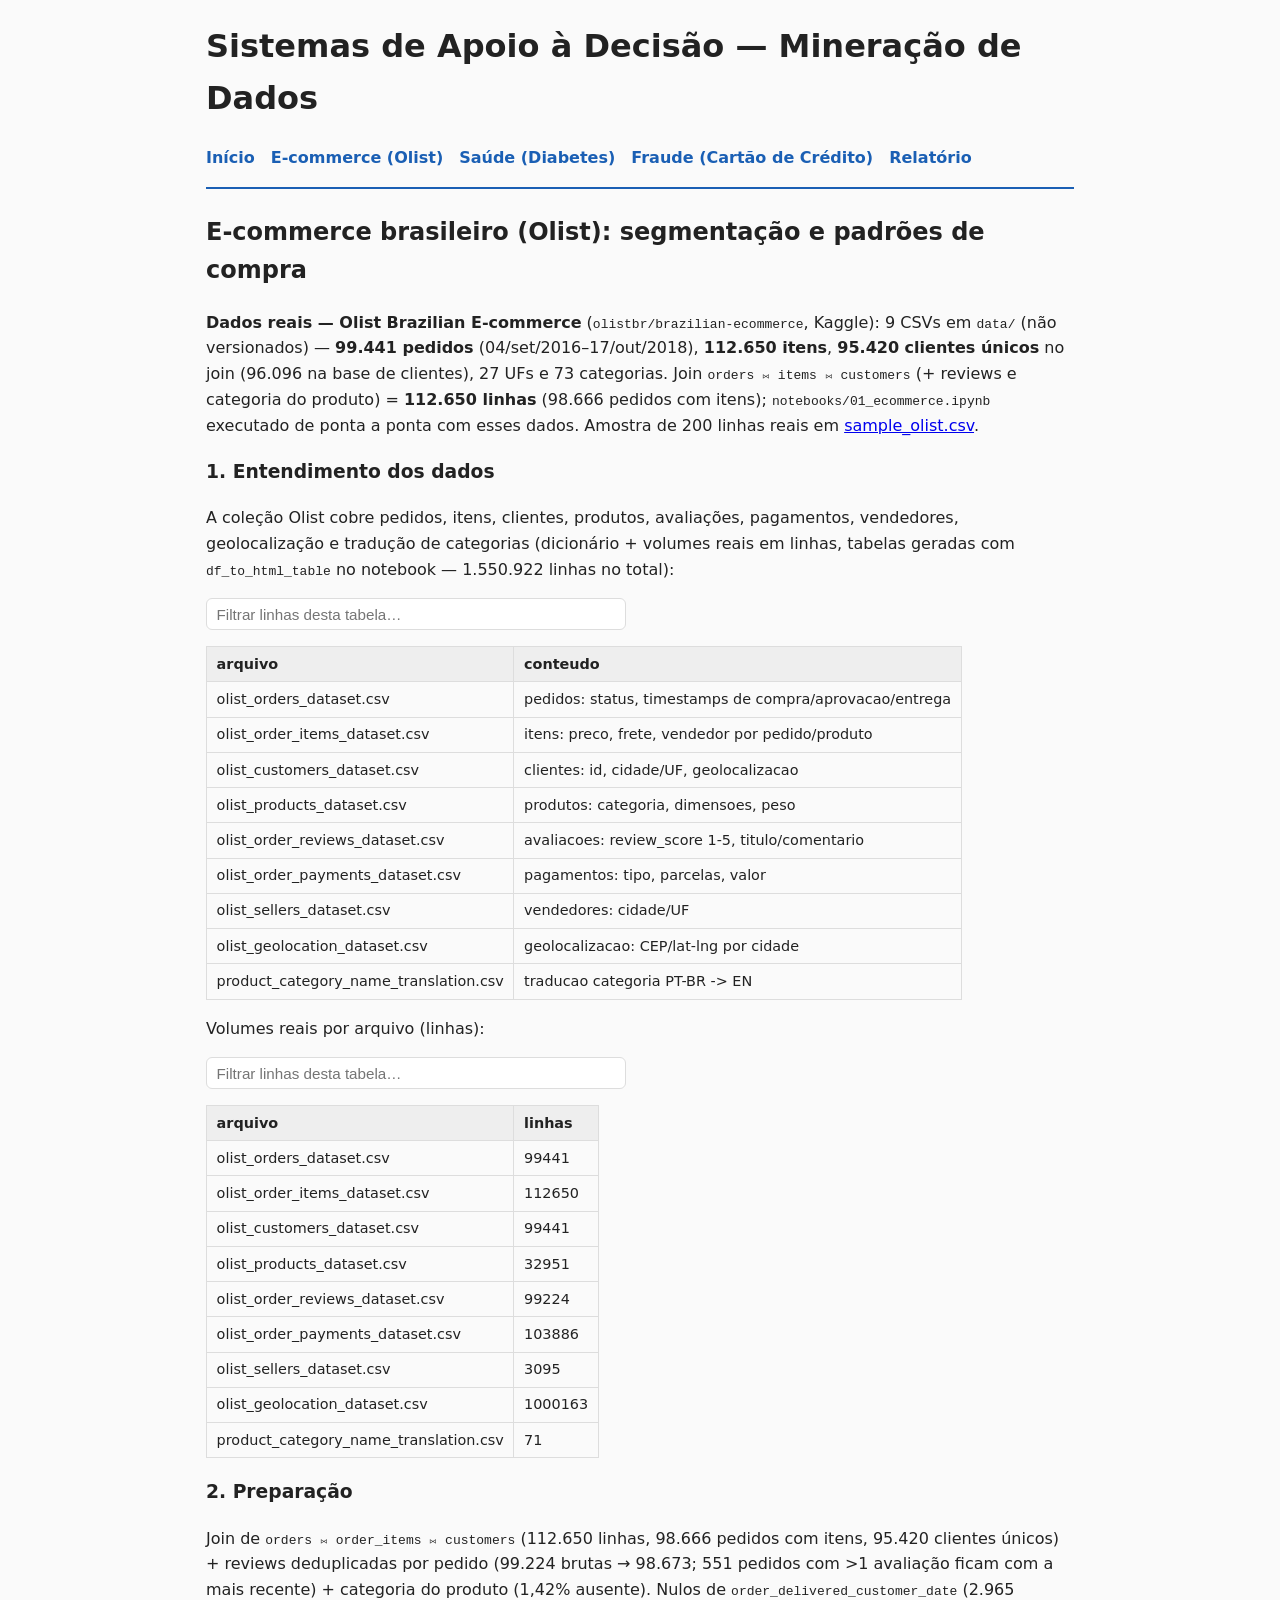
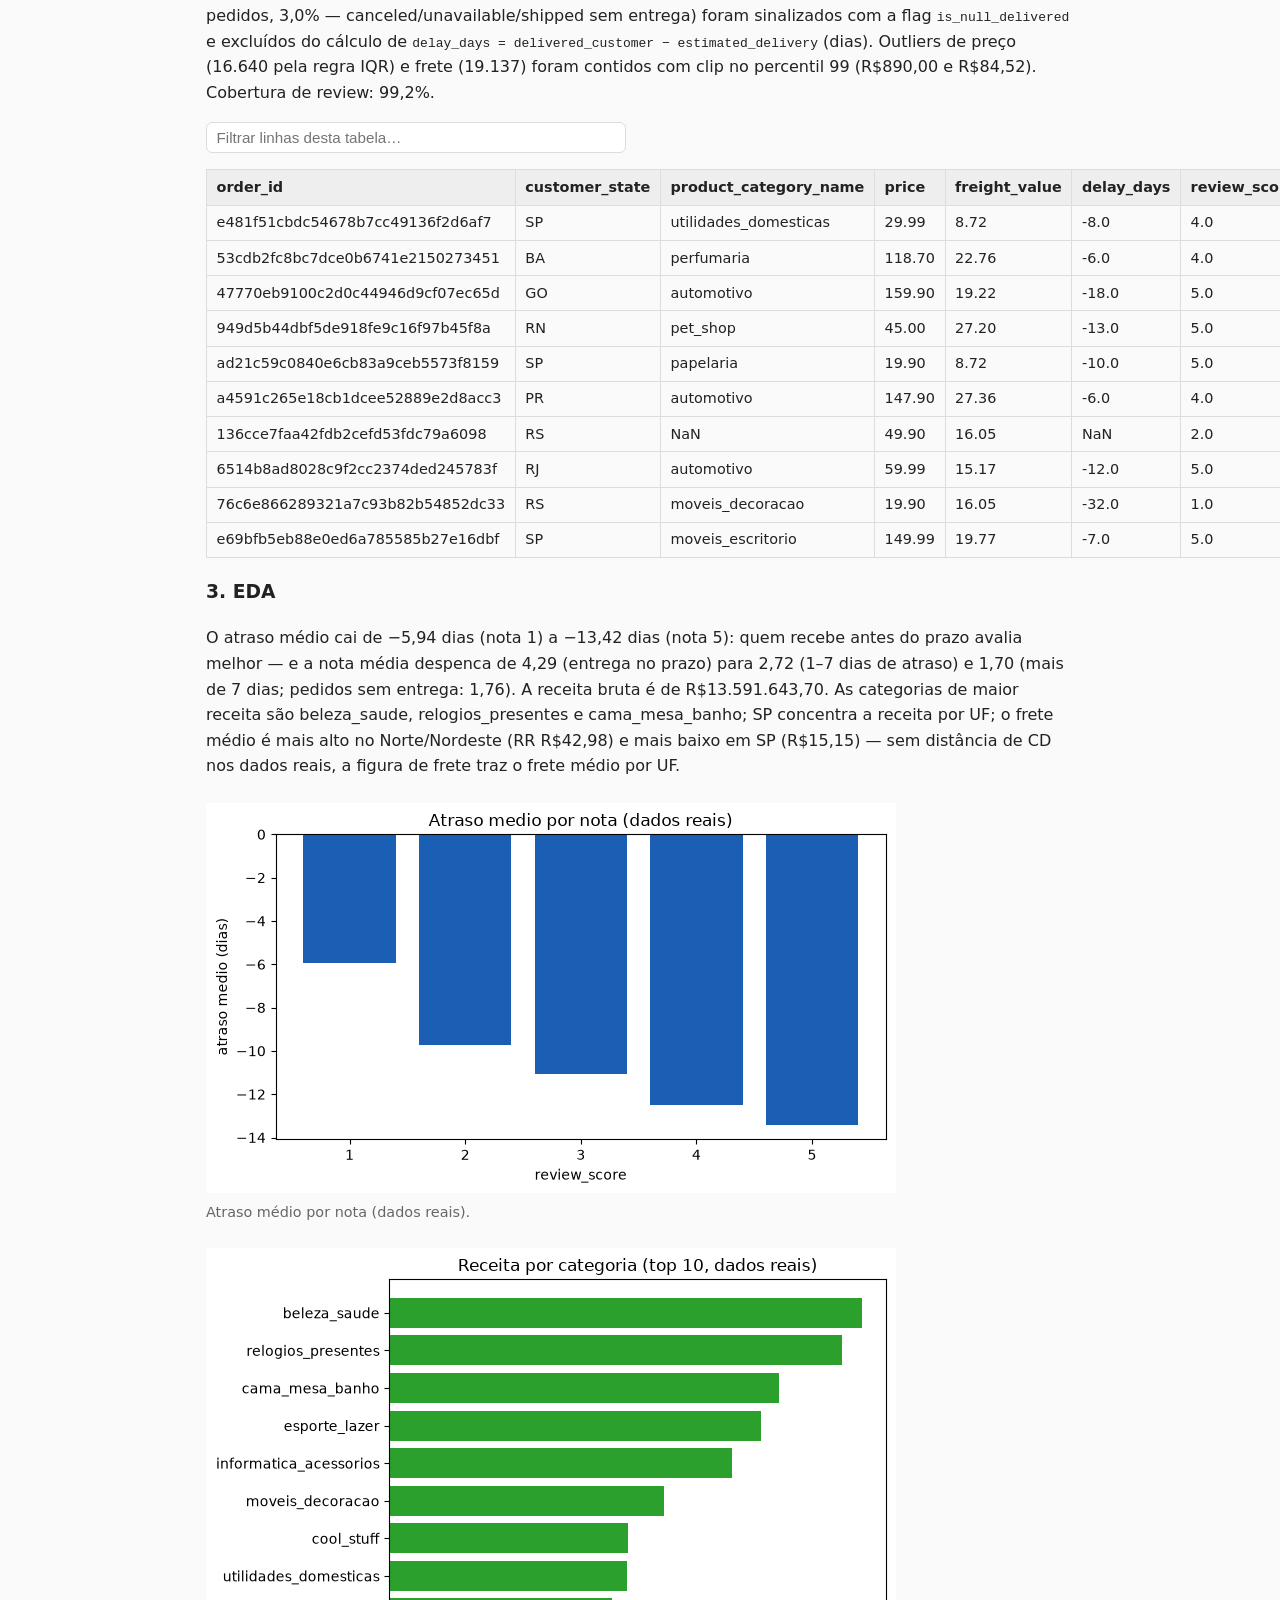
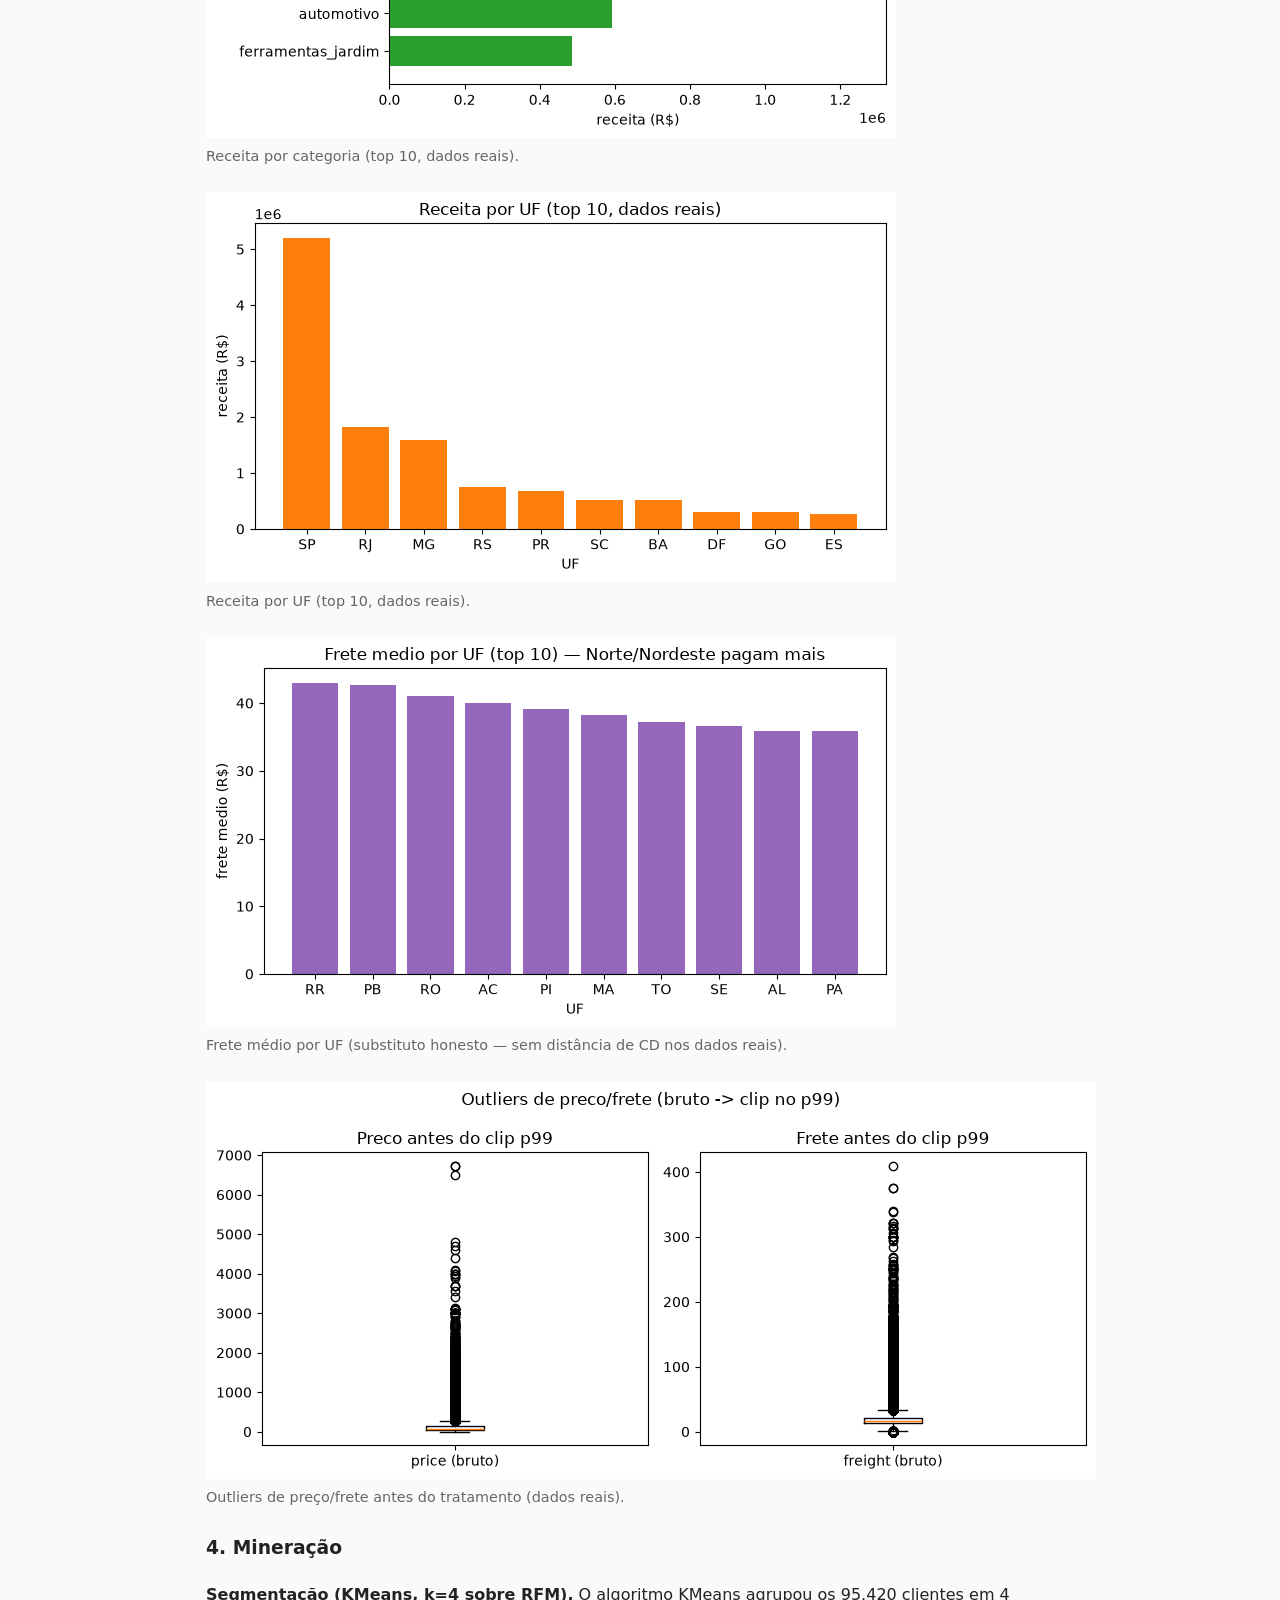
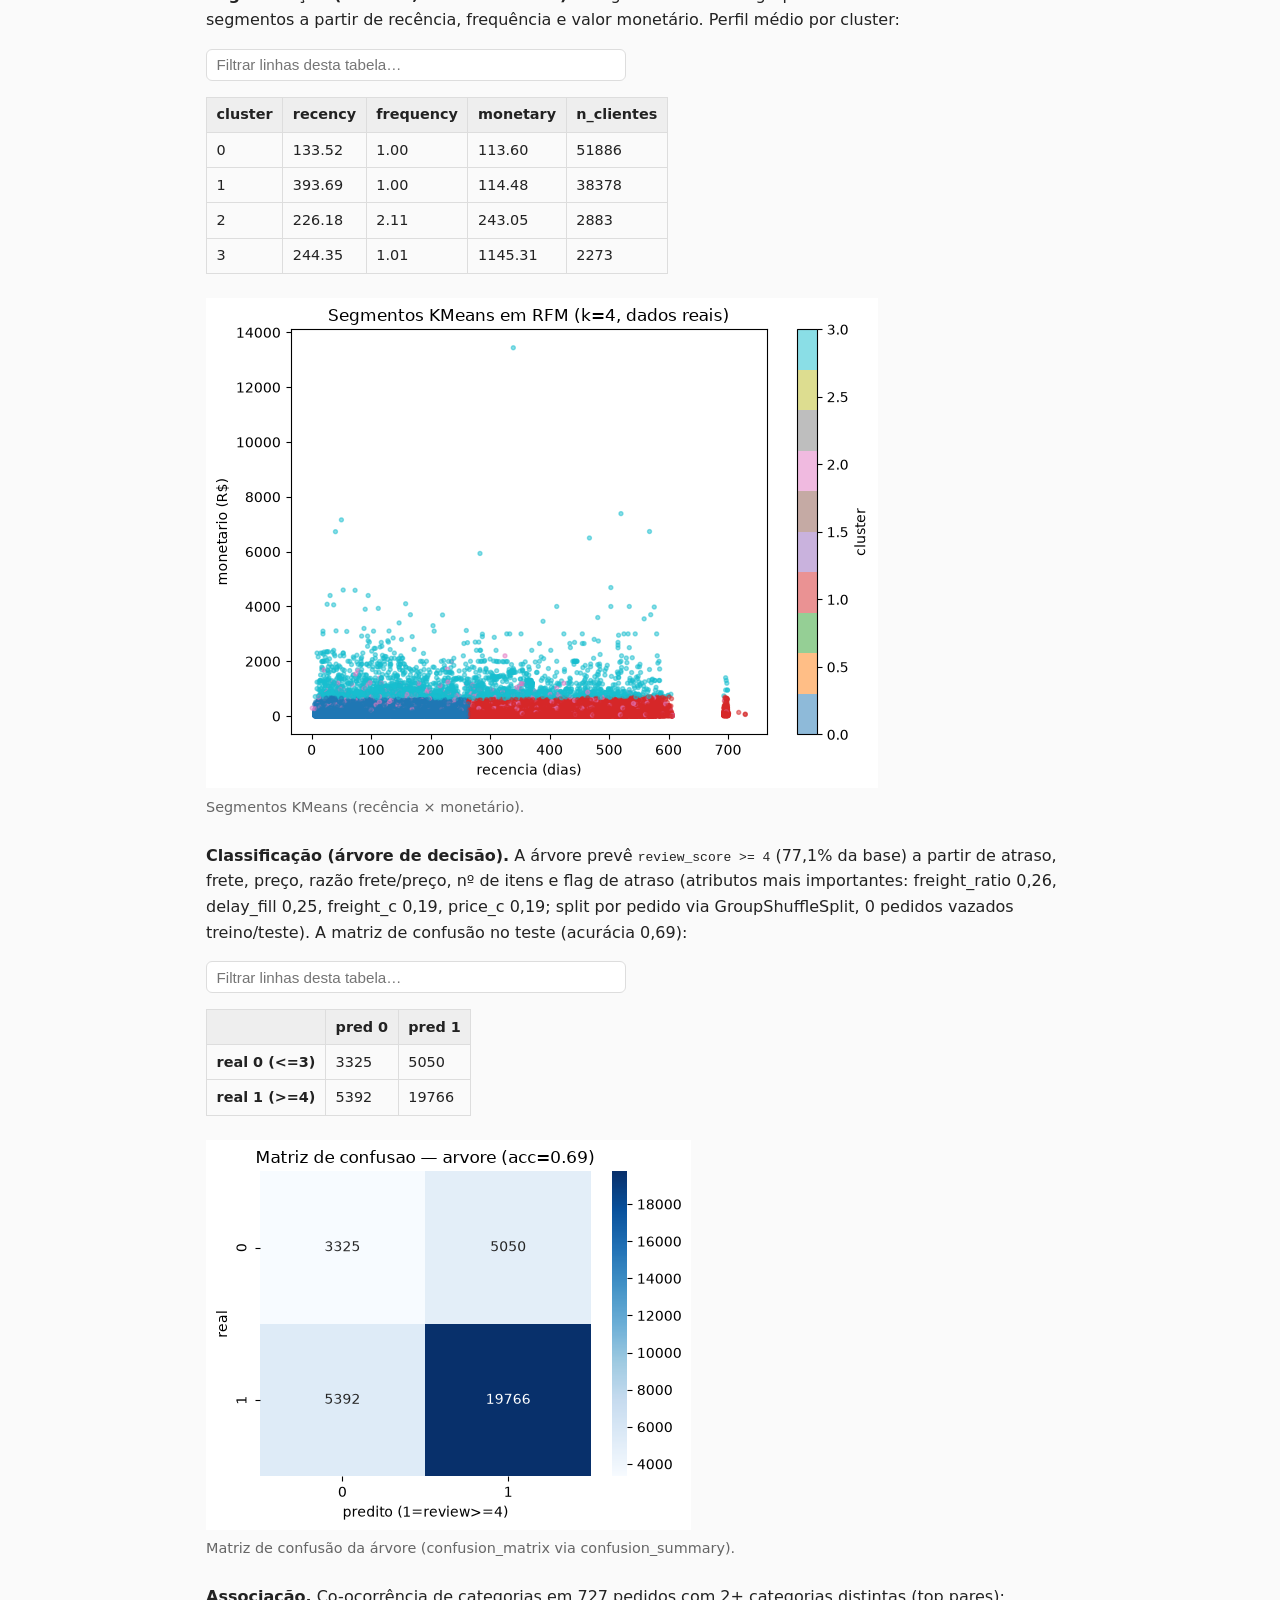
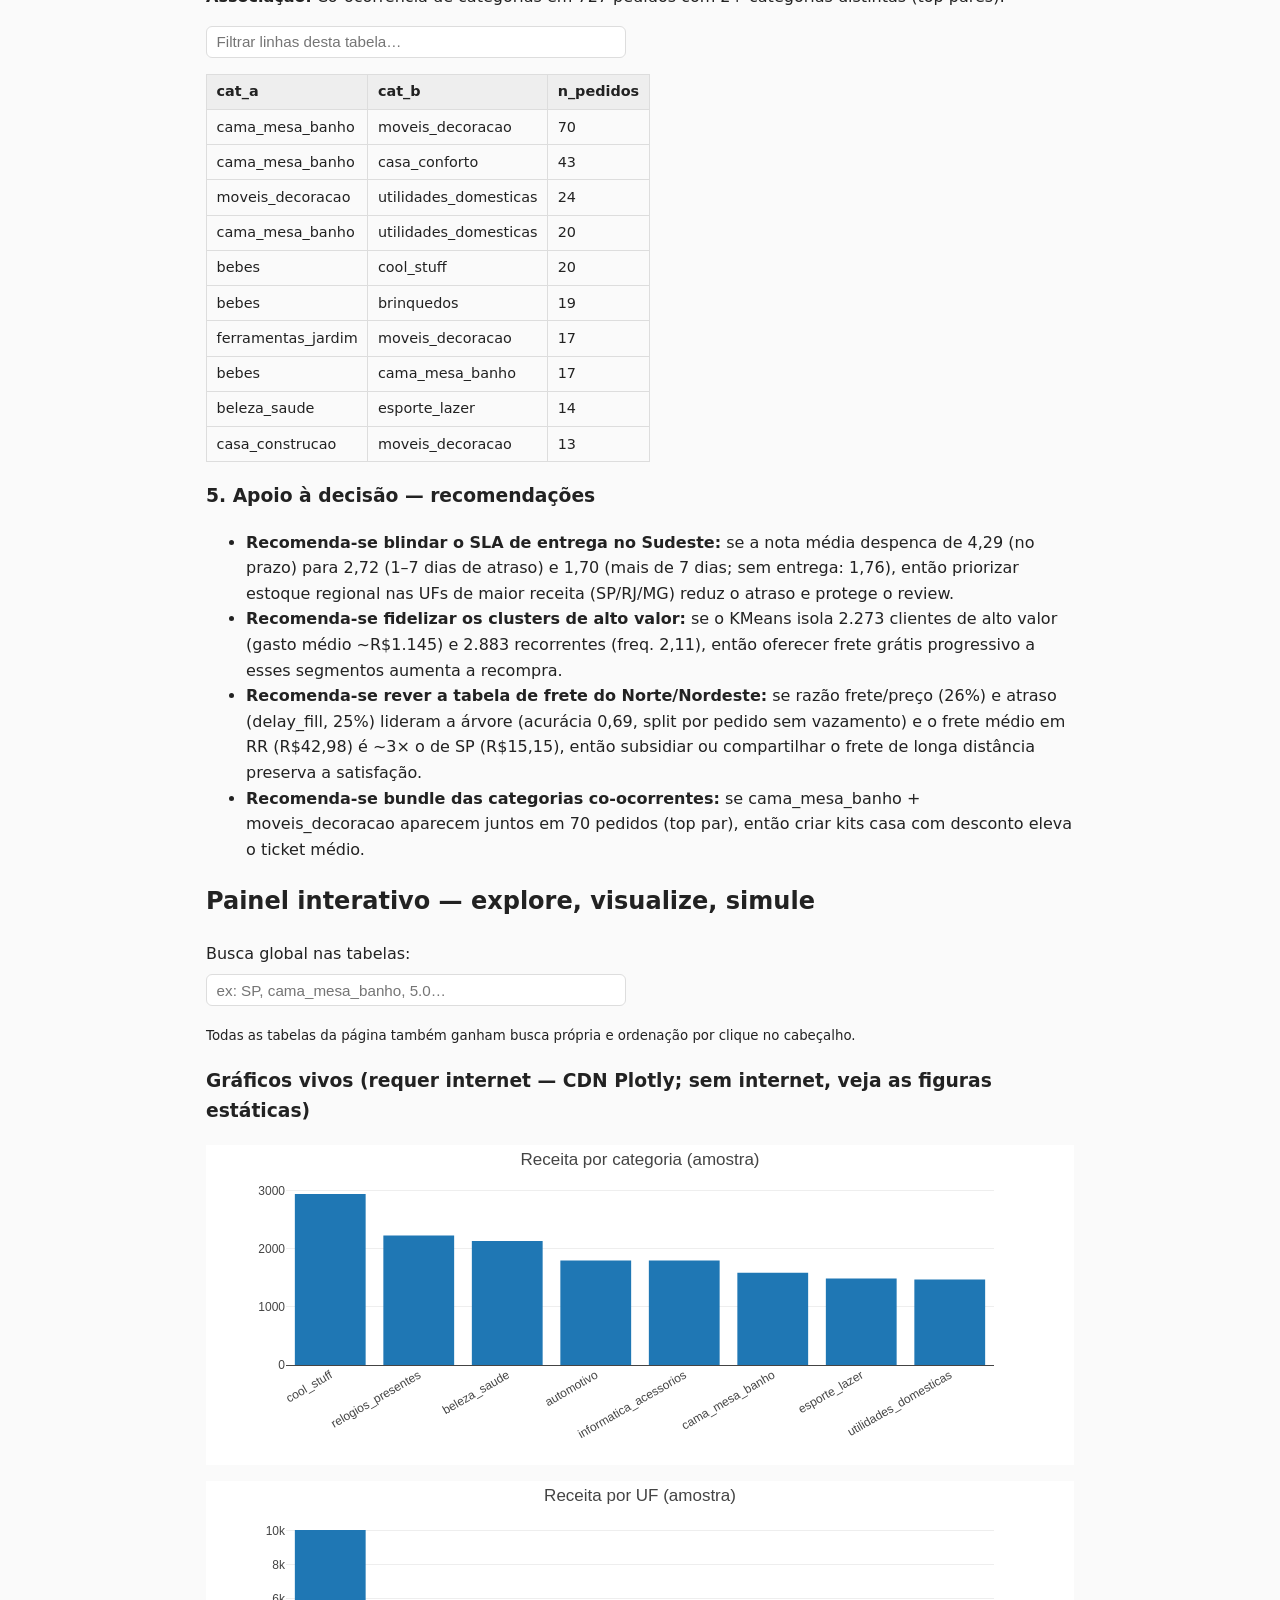
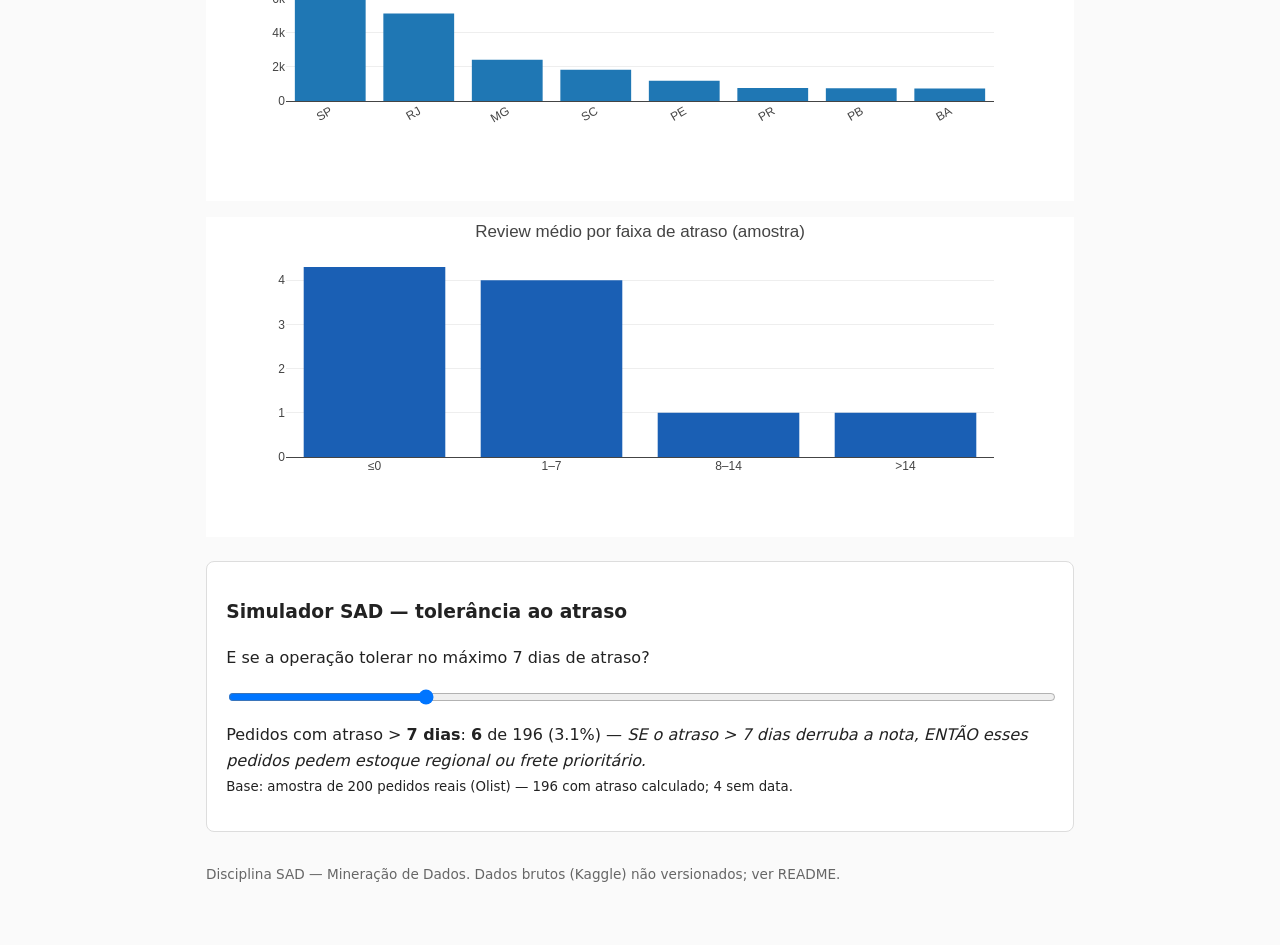
==== commit de7c89aa: "docs: sync Olist 0.6886 numbers, € fix fraude, remove Plotly em index/relatorio" ====
--- a/docs/ecommerce.html
+++ b/docs/ecommerce.html
@@ -248,8 +248,8 @@
 
     <h3>3. EDA</h3>
     <p>O atraso médio cai de −5,94 dias (nota 1) a −13,42 dias (nota 5): quem recebe antes do
-    prazo avalia melhor — e a nota média despenca de 4,21 (entrega no prazo) para 2,68
-    (1–7 dias de atraso) e 1,70 (mais de 7 dias; pedidos sem entrega: 1,74). A receita bruta
+    prazo avalia melhor — e a nota média despenca de 4,29 (entrega no prazo) para 2,72
+    (1–7 dias de atraso) e 1,70 (mais de 7 dias; pedidos sem entrega: 1,76). A receita bruta
     é de R$13.591.643,70. As categorias de maior receita são
     beleza_saude, relogios_presentes e cama_mesa_banho; SP concentra a receita por UF;
     o frete médio é mais alto no Norte/Nordeste (RR R$42,98) e mais baixo em SP (R$15,15) —
@@ -321,13 +321,13 @@
   <tbody>
     <tr>
       <th>real 0 (&lt;=3)</th>
-      <td>3320</td>
-      <td>5055</td>
+      <td>3325</td>
+      <td>5050</td>
     </tr>
     <tr>
       <th>real 1 (&gt;=4)</th>
-      <td>5405</td>
-      <td>19753</td>
+      <td>5392</td>
+      <td>19766</td>
     </tr>
   </tbody>
 </table>
@@ -398,7 +398,7 @@
     <h3>5. Apoio à decisão — recomendações</h3>
     <ul>
       <li><b>Recomenda-se blindar o SLA de entrega no Sudeste:</b> se a nota média despenca de
-      4,21 (no prazo) para 2,68 (1–7 dias de atraso) e 1,70 (mais de 7 dias; sem entrega: 1,74),
+      4,29 (no prazo) para 2,72 (1–7 dias de atraso) e 1,70 (mais de 7 dias; sem entrega: 1,76),
       então priorizar
       estoque regional nas UFs de maior receita (SP/RJ/MG) reduz o atraso e protege o review.</li>
       <li><b>Recomenda-se fidelizar os clusters de alto valor:</b> se o KMeans isola 2.273 clientes
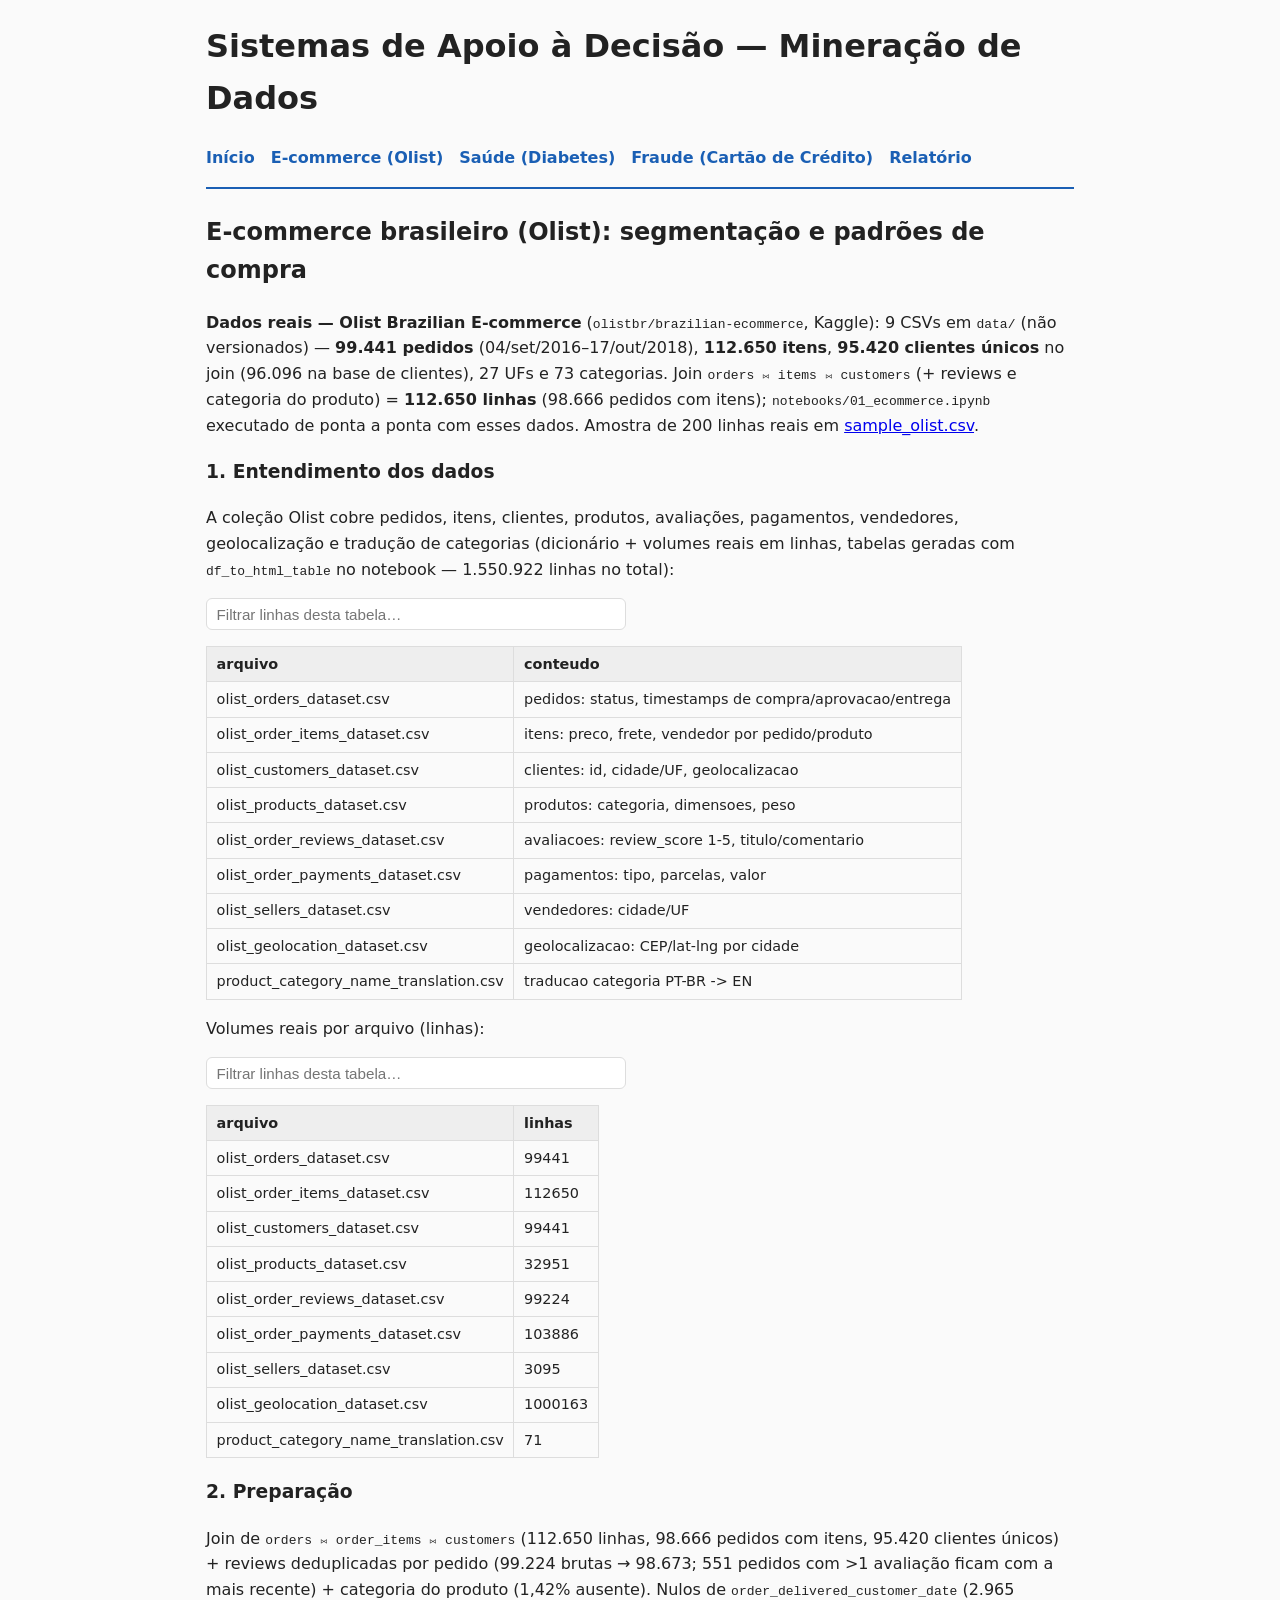
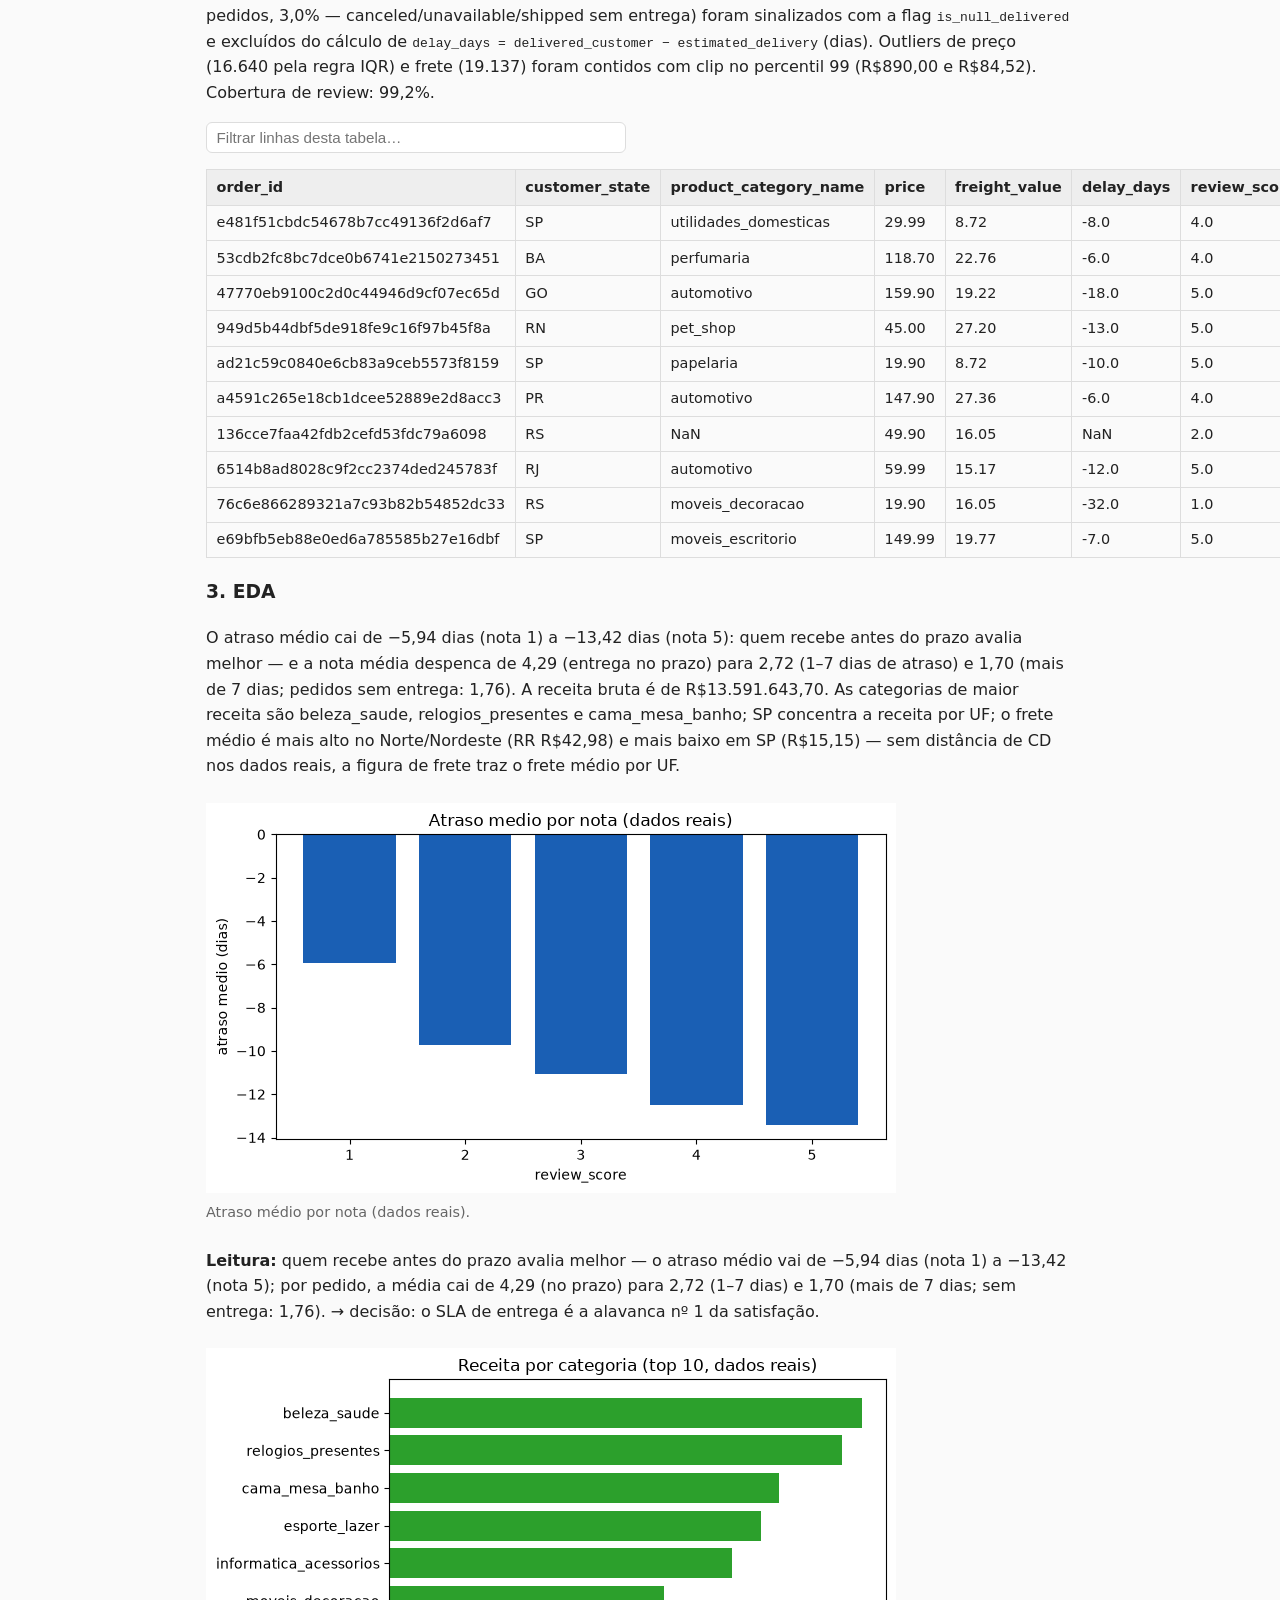
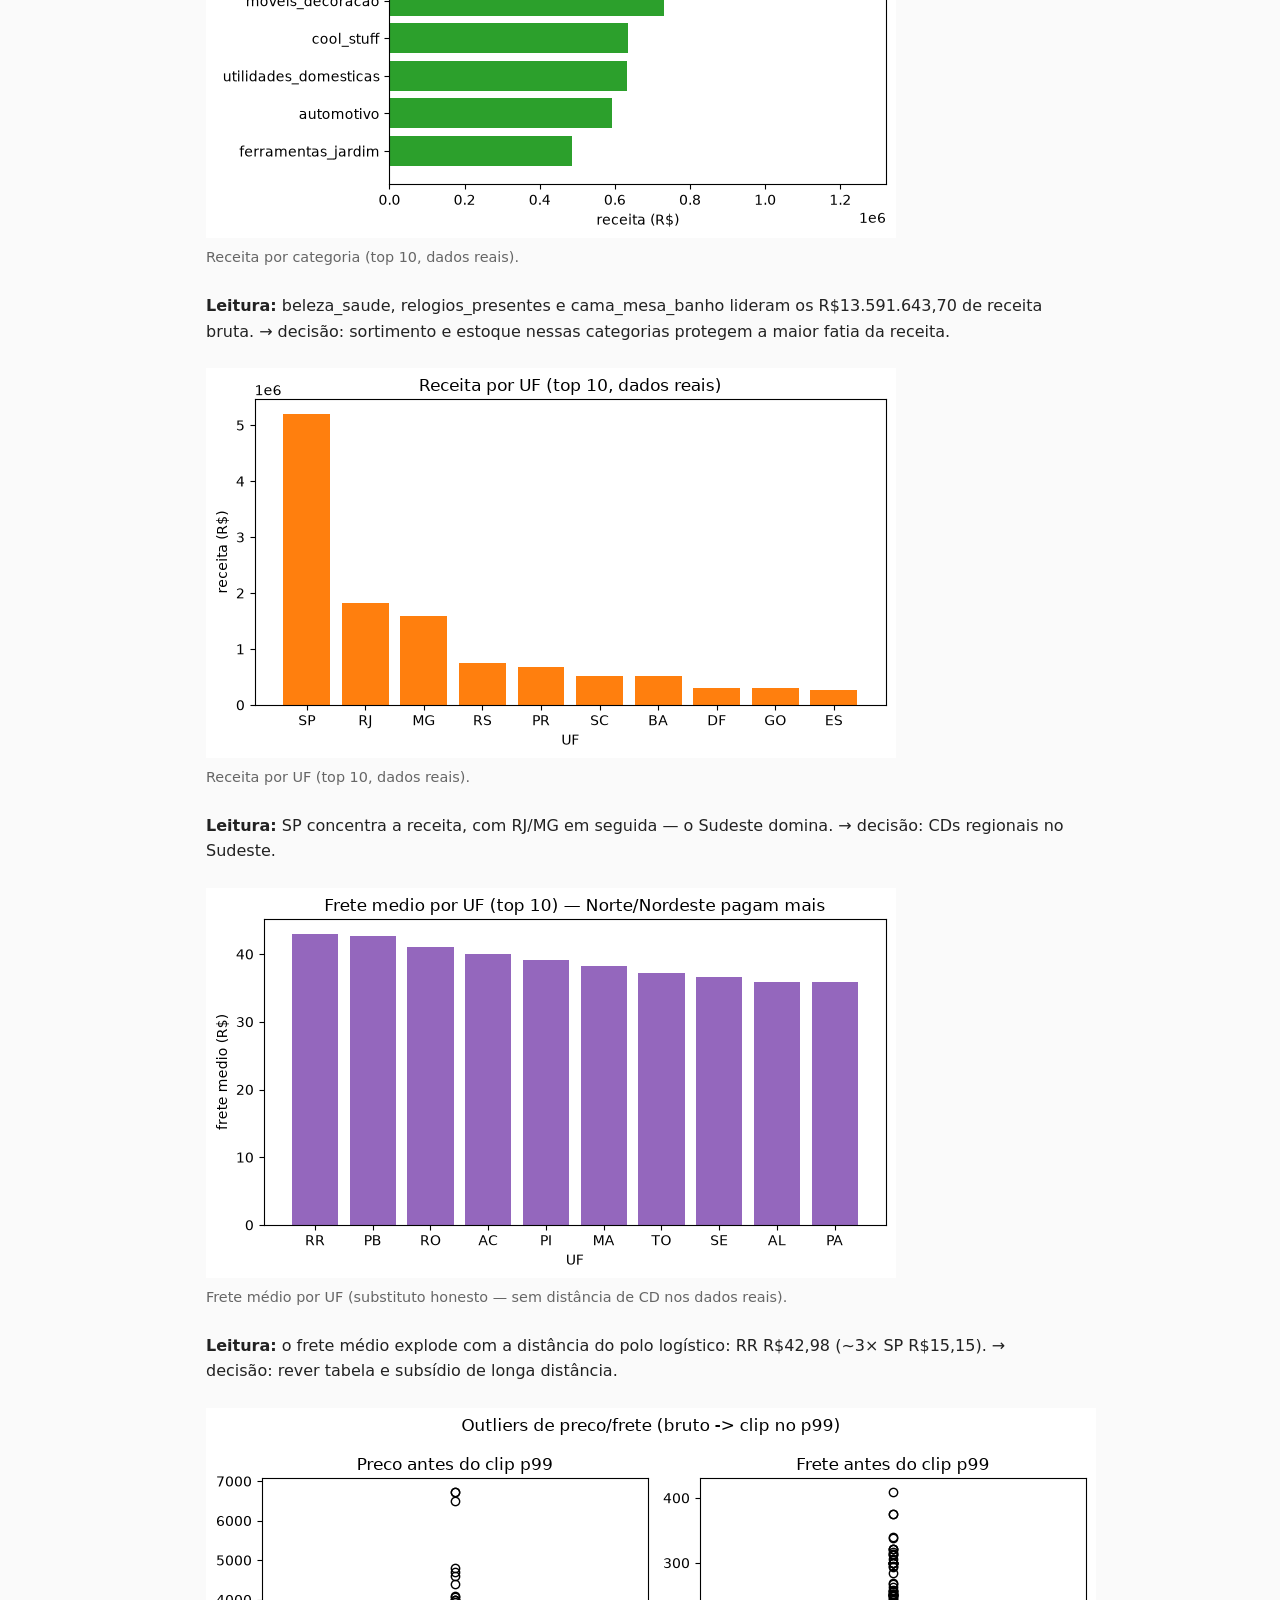
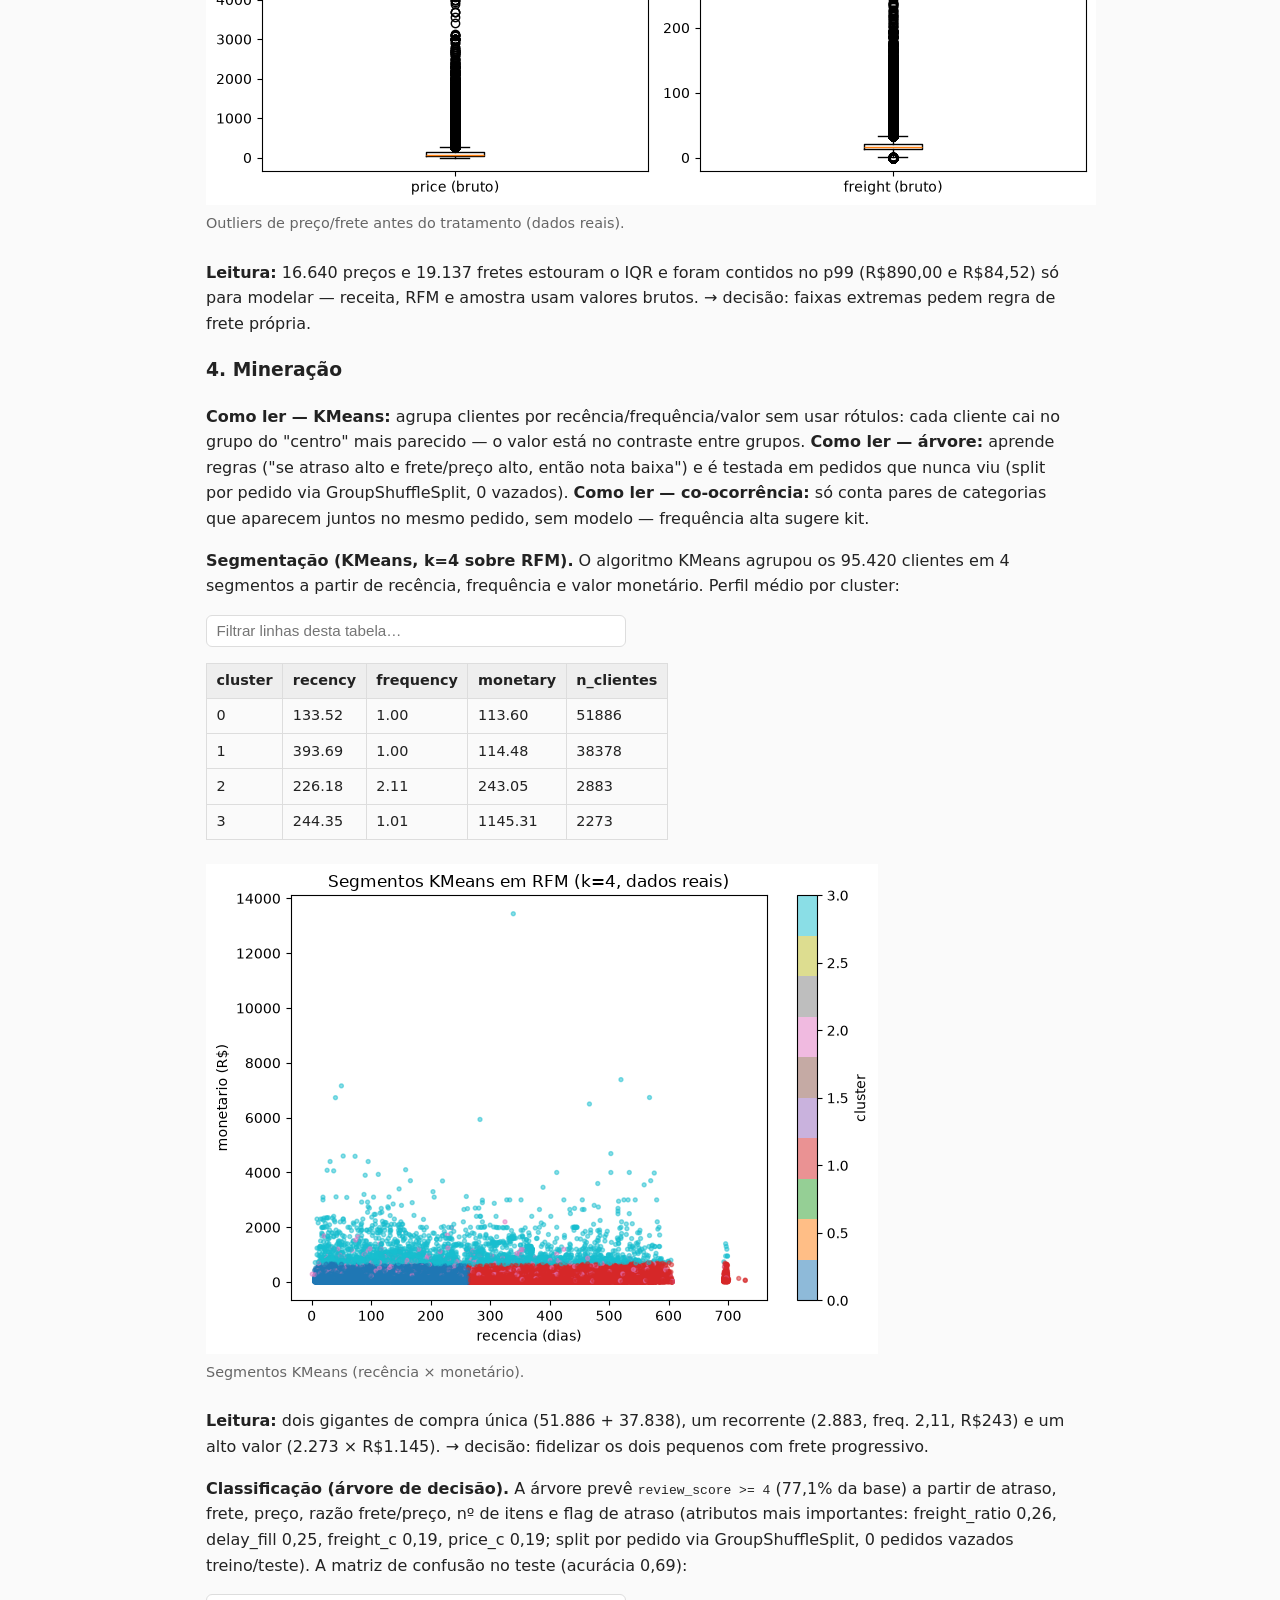
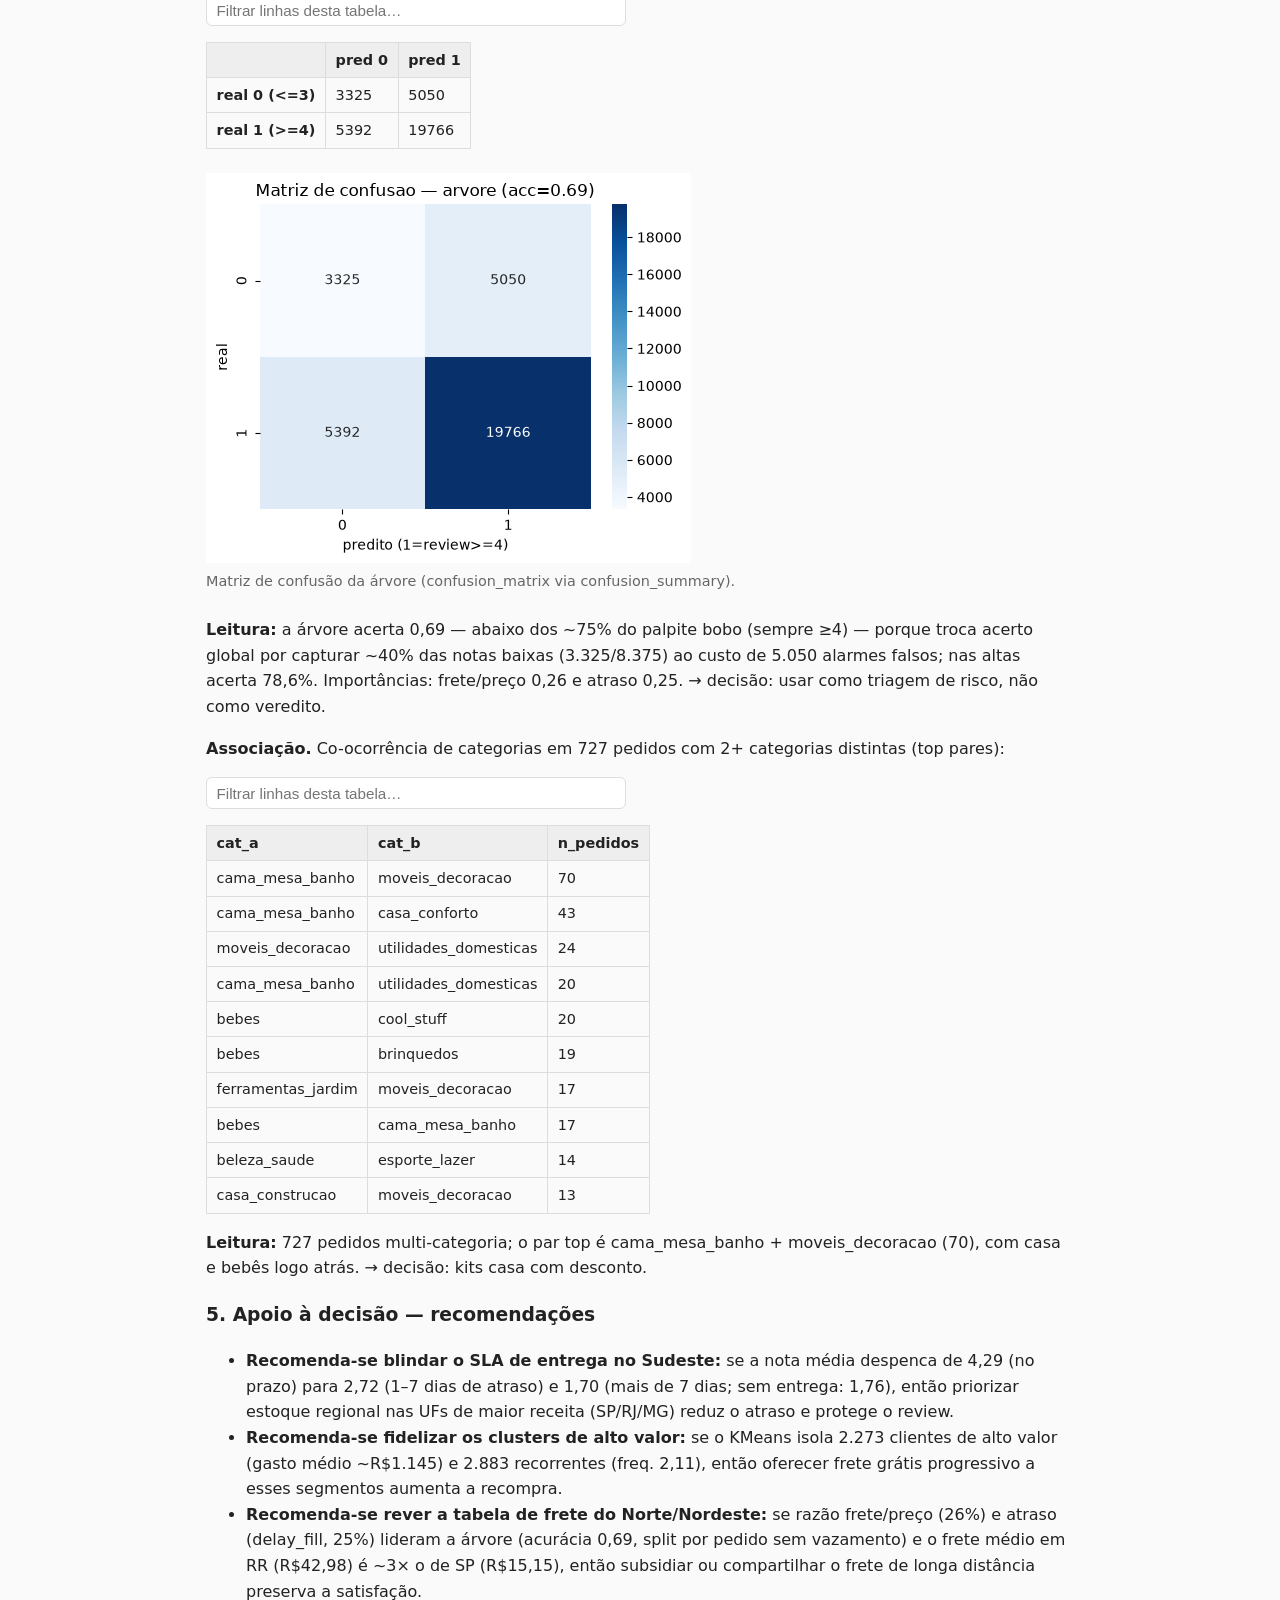
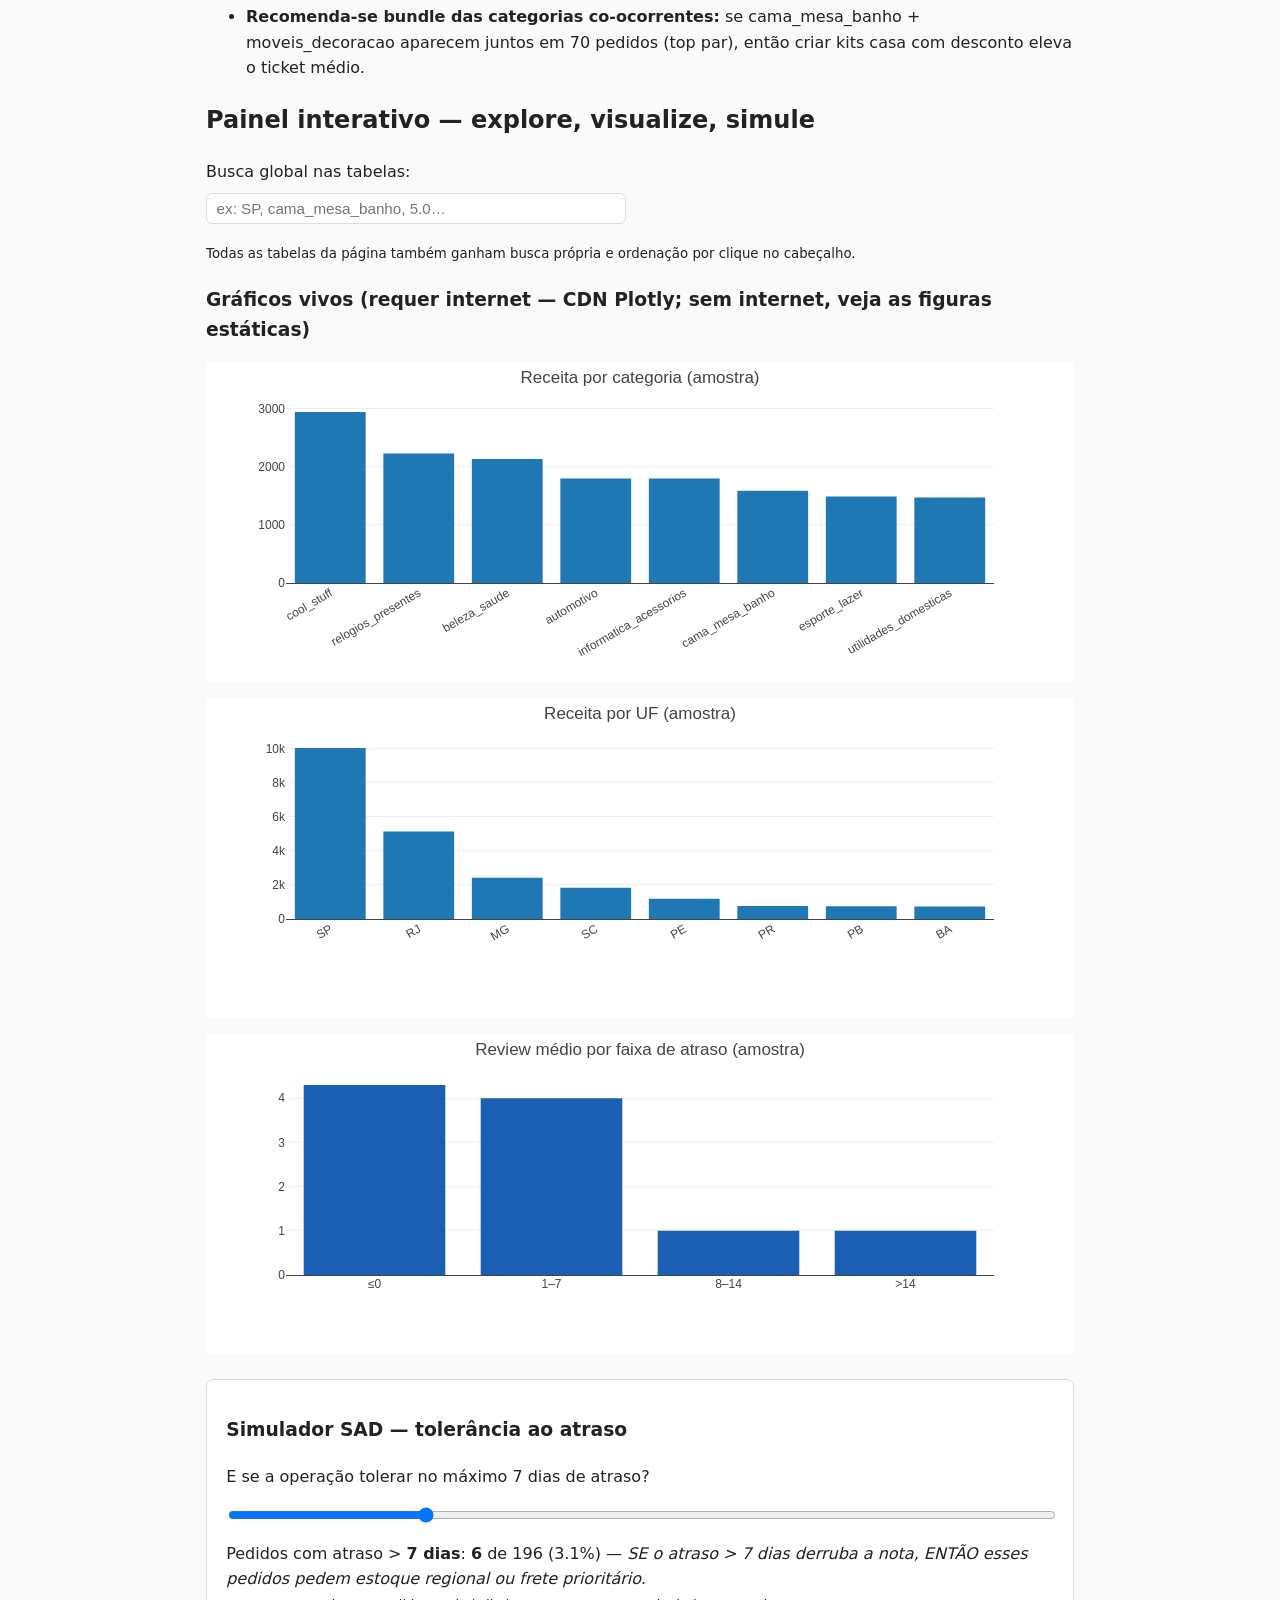
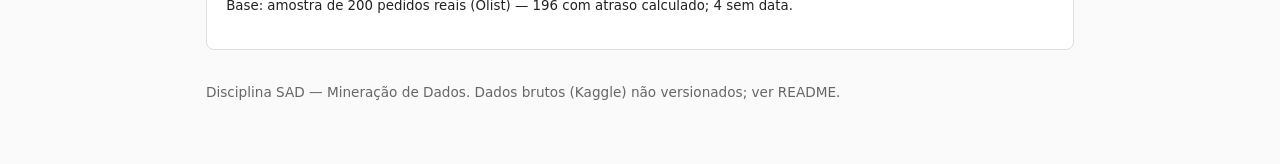
==== commit 4b78d4b0: "docs: leituras das figuras + boxes Como ler nas 3 análises (teste de cobertura)" ====
--- a/docs/ecommerce.html
+++ b/docs/ecommerce.html
@@ -255,12 +255,20 @@
     o frete médio é mais alto no Norte/Nordeste (RR R$42,98) e mais baixo em SP (R$15,15) —
     sem distância de CD nos dados reais, a figura de frete traz o frete médio por UF.</p>
     <figure><img src="assets/img/olist_atraso_review.png" alt="Atraso médio por review_score"><figcaption>Atraso médio por nota (dados reais).</figcaption></figure>
+    <p><b>Leitura:</b> quem recebe antes do prazo avalia melhor — o atraso médio vai de −5,94 dias (nota 1) a −13,42 (nota 5); por pedido, a média cai de 4,29 (no prazo) para 2,72 (1–7 dias) e 1,70 (mais de 7 dias; sem entrega: 1,76). → decisão: o SLA de entrega é a alavanca nº 1 da satisfação.</p>
     <figure><img src="assets/img/olist_receita_categoria.png" alt="Receita por categoria"><figcaption>Receita por categoria (top 10, dados reais).</figcaption></figure>
+    <p><b>Leitura:</b> beleza_saude, relogios_presentes e cama_mesa_banho lideram os R$13.591.643,70 de receita bruta. → decisão: sortimento e estoque nessas categorias protegem a maior fatia da receita.</p>
     <figure><img src="assets/img/olist_receita_uf.png" alt="Receita por UF"><figcaption>Receita por UF (top 10, dados reais).</figcaption></figure>
+    <p><b>Leitura:</b> SP concentra a receita, com RJ/MG em seguida — o Sudeste domina. → decisão: CDs regionais no Sudeste.</p>
     <figure><img src="assets/img/olist_frete_distancia.png" alt="Frete médio por UF"><figcaption>Frete médio por UF (substituto honesto — sem distância de CD nos dados reais).</figcaption></figure>
+    <p><b>Leitura:</b> o frete médio explode com a distância do polo logístico: RR R$42,98 (~3× SP R$15,15). → decisão: rever tabela e subsídio de longa distância.</p>
     <figure><img src="assets/img/olist_outliers_preco_frete.png" alt="Outliers preço e frete"><figcaption>Outliers de preço/frete antes do tratamento (dados reais).</figcaption></figure>
+    <p><b>Leitura:</b> 16.640 preços e 19.137 fretes estouram o IQR e foram contidos no p99 (R$890,00 e R$84,52) só para modelar — receita, RFM e amostra usam valores brutos. → decisão: faixas extremas pedem regra de frete própria.</p>
 
     <h3>4. Mineração</h3>
+    <p><b>Como ler — KMeans:</b> agrupa clientes por recência/frequência/valor sem usar rótulos: cada cliente cai no grupo do "centro" mais parecido — o valor está no contraste entre grupos.
+    <b>Como ler — árvore:</b> aprende regras ("se atraso alto e frete/preço alto, então nota baixa") e é testada em pedidos que nunca viu (split por pedido via GroupShuffleSplit, 0 vazados).
+    <b>Como ler — co-ocorrência:</b> só conta pares de categorias que aparecem juntos no mesmo pedido, sem modelo — frequência alta sugere kit.</p>
     <p><b>Segmentação (KMeans, k=4 sobre RFM).</b> O algoritmo KMeans agrupou os 95.420 clientes
     em 4 segmentos a partir de recência, frequência e valor monetário. Perfil médio por cluster:</p>
     <table class="dataframe data-table">
@@ -305,6 +313,7 @@
   </tbody>
 </table>
     <figure><img src="assets/img/olist_clusters_rfm.png" alt="Clusters KMeans em RFM"><figcaption>Segmentos KMeans (recência × monetário).</figcaption></figure>
+    <p><b>Leitura:</b> dois gigantes de compra única (51.886 + 37.838), um recorrente (2.883, freq. 2,11, R$243) e um alto valor (2.273 × R$1.145). → decisão: fidelizar os dois pequenos com frete progressivo.</p>
     <p><b>Classificação (árvore de decisão).</b> A árvore prevê <code>review_score &gt;= 4</code>
     (77,1% da base) a partir de atraso, frete, preço, razão frete/preço, nº de itens e flag de atraso
     (atributos mais importantes: freight_ratio 0,26, delay_fill 0,25, freight_c 0,19,
@@ -332,6 +341,7 @@
   </tbody>
 </table>
     <figure><img src="assets/img/olist_matriz_confusao.png" alt="Matriz de confusão"><figcaption>Matriz de confusão da árvore (confusion_matrix via confusion_summary).</figcaption></figure>
+    <p><b>Leitura:</b> a árvore acerta 0,69 — abaixo dos ~75% do palpite bobo (sempre ≥4) — porque troca acerto global por capturar ~40% das notas baixas (3.325/8.375) ao custo de 5.050 alarmes falsos; nas altas acerta 78,6%. Importâncias: frete/preço 0,26 e atraso 0,25. → decisão: usar como triagem de risco, não como veredito.</p>
     <p><b>Associação.</b> Co-ocorrência de categorias em 727 pedidos com 2+ categorias distintas (top pares):</p>
     <table class="dataframe data-table">
   <thead>
@@ -394,6 +404,7 @@
     </tr>
   </tbody>
 </table>
+    <p><b>Leitura:</b> 727 pedidos multi-categoria; o par top é cama_mesa_banho + moveis_decoracao (70), com casa e bebês logo atrás. → decisão: kits casa com desconto.</p>
 
     <h3>5. Apoio à decisão — recomendações</h3>
     <ul>
